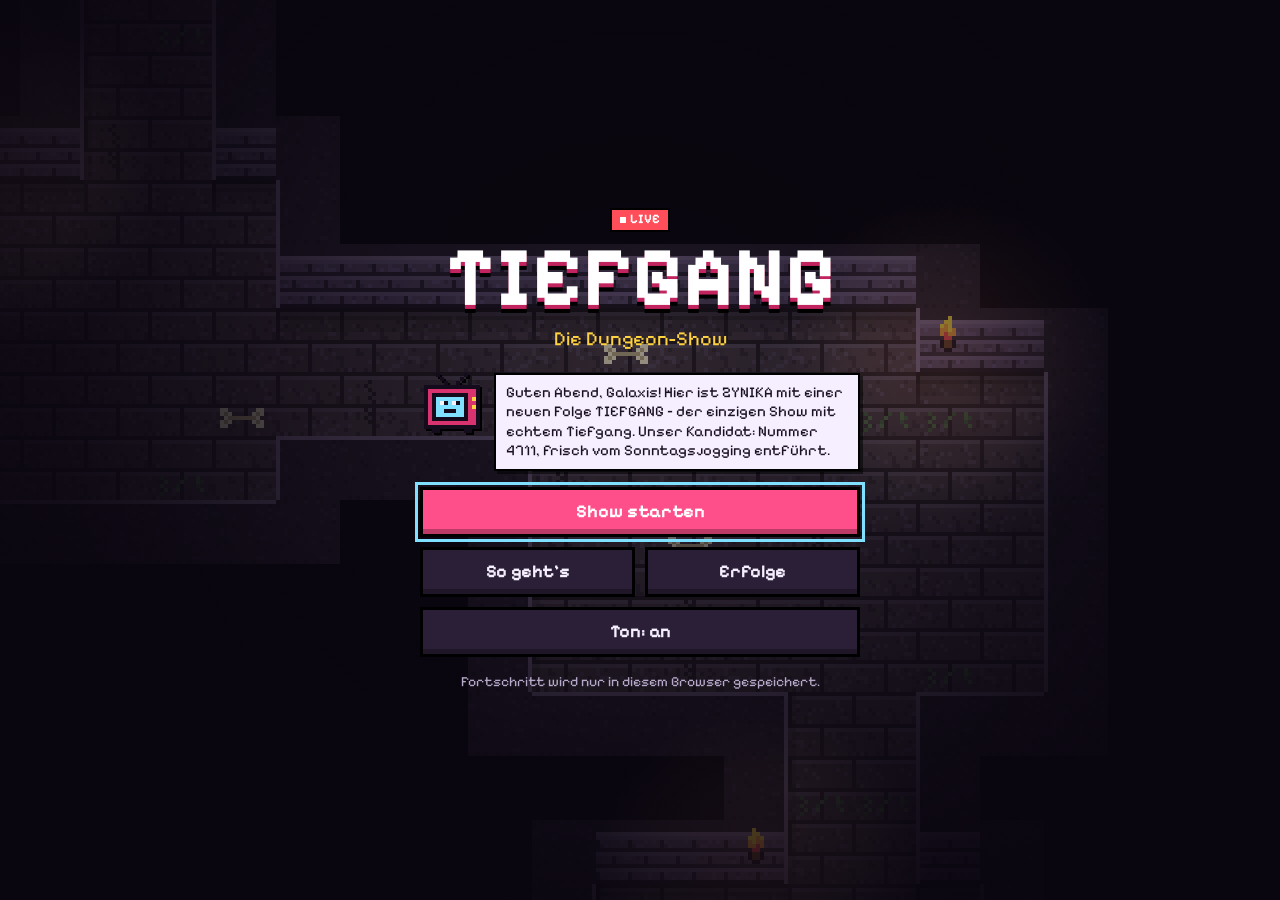
==== index.html @ b84b29ba "TIEFGANG – erste spielbare Version Co-Authored-By: Claude Opus 5.5 <noreply@anthropic.com> Claude-Se" ====
<!DOCTYPE html>
<html lang="de">
<head>
<meta charset="utf-8">
<meta name="viewport" content="width=device-width, initial-scale=1, maximum-scale=1, user-scalable=no, viewport-fit=cover">
<meta name="theme-color" content="#120d18">
<meta name="apple-mobile-web-app-capable" content="yes">
<title>TIEFGANG – Die Dungeon-Show</title>
<link rel="preconnect" href="https://fonts.googleapis.com">
<link rel="preconnect" href="https://fonts.gstatic.com" crossorigin>
<link href="https://fonts.googleapis.com/css2?family=Pixelify+Sans:wght@400;500;700&display=swap" rel="stylesheet">
<style>
/* VOICE: schrill-sarkastische Gameshow im Kellerverlies
   IDEA: eine Live-Übertragung aus dem Dungeon – Senderlogo, LIVE-Punkt, Zuschauerzähler, Werbepause
   PICTURE: das Spielfeld selbst, Pixel-Art im Fackellicht, bildschirmfüllend
   COLOUR+TYPE: Kellerviolett als Grund, Show-Pink als Akzent, Gold nur für Beute; Pixelify Sans
   LAYOUT: Spielfeld vollflächig, Anzeigen oben, Daumen-Steuerung unten, Menüs als Overlays */
:root{
  --bg:#120d18;--panel:#1d1526;--panel2:#2a1f36;--line:#463757;--ink:#f6efff;--mute:#b6a8c9;
  --pink:#ff4f8b;--pink2:#c2245f;--gold:#ffd23f;--red:#ff4d5a;--green:#8be35f;--cyan:#7fe0ff;
  --st:env(safe-area-inset-top,0px);--sb:env(safe-area-inset-bottom,0px);--sl:env(safe-area-inset-left,0px);--sr:env(safe-area-inset-right,0px);
  color-scheme:dark
}
*{box-sizing:border-box;min-width:0}
html,body{margin:0;height:100%;background:var(--bg);overflow:hidden;overscroll-behavior:none}
body{font:16px/1.35 'Pixelify Sans',ui-monospace,Menlo,Consolas,monospace;color:var(--ink);-webkit-user-select:none;user-select:none;-webkit-touch-callout:none;-webkit-tap-highlight-color:transparent;-webkit-text-size-adjust:100%}
#app{position:fixed;inset:0;overflow:hidden;touch-action:none;background:#0b0810}
canvas{display:block}
#cv,img{image-rendering:-webkit-optimize-contrast;image-rendering:crisp-edges;image-rendering:pixelated}
#cv{position:absolute;left:0;top:0}
img{-webkit-user-drag:none;pointer-events:none;height:auto}
button{font:inherit;color:inherit;-webkit-appearance:none;appearance:none;border-radius:0;margin:0}
.hide{display:none!important}

/* Anzeigen oben */
#hud{position:absolute;left:0;right:0;top:0;z-index:6;pointer-events:none;padding:calc(var(--st) + 6px) calc(var(--sr) + 10px) 18px calc(var(--sl) + 10px);background:linear-gradient(#0d0912f2 62%,#0d091200)}
.hrow{display:flex;align-items:center;gap:8px}
.hrow+.hrow{margin-top:5px}
.hp,.xp{flex:1 1 0;max-width:320px;display:flex;align-items:center;gap:5px}
.ic{width:16px;flex:none}
.ic.eye{width:22px}.ic.coin{width:16px}
.bar{position:relative;flex:1;height:14px;background:#07050a;border:2px solid #000;outline:1px solid #3a2d48}
.bar>i{position:absolute;left:0;top:0;bottom:0;width:100%;background:linear-gradient(#ff8b94 0 30%,#e2434b 30% 72%,#a82a3b 72%);transition:width .15s}
.bar>span{position:absolute;inset:-1px 0 0;font-size:11px;line-height:12px;font-weight:700;text-align:center;text-shadow:1px 1px 0 #000}
.bar.thin{height:8px}
.bar.thin>i{background:linear-gradient(#b8f0ff 0 40%,#3a8fd6 40%)}
#lvTxt{flex:none;width:36px;font-size:13px;font-weight:700;color:var(--cyan)}
.timer{flex:none;display:flex;align-items:center;justify-content:center;gap:5px;min-width:94px;padding:2px 8px;font-size:26px;font-weight:700;line-height:1;background:#07050a;border:2px solid #000;outline:1px solid #3a2d48}
.timer .ic{width:12px}
.timer.warn{color:var(--red);animation:pulse .5s steps(2) infinite}
#floorTxt{flex:none;width:94px;text-align:center;font-size:13px;color:var(--mute)}
.live,.hgold{flex:1 1 0;display:flex;align-items:center;justify-content:flex-end;gap:5px;font-weight:700;font-size:15px;white-space:nowrap}
.hgold{color:var(--gold)}
.tag{display:inline-flex;align-items:center;gap:4px;background:var(--red);color:#fff;font-size:11px;font-weight:700;padding:1px 5px 0;border:2px solid #000;line-height:1.2}
.dot{width:6px;height:6px;background:#fff;display:inline-block;animation:blink 1s steps(2) infinite}
#viewTxt{transition:color .2s}
#viewTxt.up{color:var(--green)}#viewTxt.down{color:var(--red)}
#btnPause{pointer-events:auto;flex:none;width:36px;height:28px;padding:0;display:flex;align-items:center;justify-content:center;gap:4px;background:#07050a;border:2px solid #000;outline:1px solid #3a2d48;cursor:pointer}
#btnPause i{display:block;width:4px;height:12px;background:var(--ink)}
#bossbar{display:none;position:absolute;z-index:6;left:50%;transform:translateX(-50%);top:calc(var(--st) + 78px);width:min(300px,calc(100% - 120px));pointer-events:none;text-align:center}
#bossbar b{display:block;font-size:13px;color:var(--gold);text-shadow:1px 1px 0 #000}
#bossbar .bar{height:10px}
#bossbar .bar>i{background:linear-gradient(#c9ffb0 0 35%,#3fa34d 35%)}
#app.bossy #bossbar{display:block}
#mini{position:absolute;z-index:5;right:calc(var(--sr) + 10px);top:calc(var(--st) + 76px);width:80px;image-rendering:pixelated;background:#07050acc;border:2px solid #000;outline:1px solid #3a2d48;pointer-events:none}

/* ZYNIKA */
#zyn{position:absolute;z-index:7;left:calc(var(--sl) + 10px);right:calc(var(--sr) + 102px);top:calc(var(--st) + 78px);display:flex;gap:8px;align-items:flex-start;pointer-events:none;transition:opacity .2s,transform .2s}
#app.bossy #zyn{top:calc(var(--st) + 112px)}
#zyn.off{opacity:0;transform:translateY(-6px)}
#zyn img{width:48px;flex:none;filter:drop-shadow(2px 2px 0 #000)}
.zt{background:#f6efff;color:#1a1222;border:2px solid #000;padding:5px 8px 6px;box-shadow:3px 3px 0 #0008}
.zt b{display:block;font-size:11px;color:var(--pink2)}
.zt p{margin:0;font-size:14px;line-height:1.25}

#toasts{position:absolute;z-index:30;left:50%;transform:translateX(-50%);bottom:calc(var(--sb) + 204px);width:min(340px,calc(100% - 24px));display:grid;gap:6px;pointer-events:none}
.toast{display:flex;gap:10px;align-items:center;padding:7px 10px;background:#1a1222;border:2px solid #000;outline:2px solid var(--gold);box-shadow:0 4px 0 #0008;animation:tin .25s ease-out}
.toast.out{opacity:0;transform:translateY(8px);transition:opacity .25s,transform .25s}
.toast img{width:32px;flex:none}
.toast b{display:block;font-size:12px;color:var(--gold)}
.toast span{display:block;font-size:17px;font-weight:700;line-height:1.1}
.toast small{display:block;font-size:12px;color:var(--mute)}

/* Daumen-Steuerung */
#pad{position:absolute;inset:0;z-index:4}
#stick{position:absolute;z-index:5;width:110px;height:110px;margin:0;left:calc(var(--sl) + 28px);bottom:calc(var(--sb) + 34px);border-radius:50%;border:3px solid #ffffff38;background:radial-gradient(#0000 52%,#0007);pointer-events:none;opacity:.5;transition:opacity .15s}
#stick.on{margin:-55px 0 0 -55px;opacity:1;transition:none}
#knob{position:absolute;left:50%;top:50%;width:48px;height:48px;margin:-24px 0 0 -24px;border-radius:50%;background:#f6efffd0;border:3px solid #000;box-shadow:inset 0 -5px 0 #0003}
#atk{position:absolute;z-index:5;right:calc(var(--sr) + 16px);bottom:calc(var(--sb) + 28px);width:88px;height:88px;border-radius:50%;border:3px solid #000;background:radial-gradient(circle at 50% 32%,#ff86ad,#ff4f8b 55%,#c2245f);box-shadow:inset 0 -6px 0 #0004,0 4px 0 #0007;display:flex;align-items:center;justify-content:center;pointer-events:none}
#atk.on{transform:translateY(3px) scale(.96);box-shadow:inset 0 -3px 0 #0004,0 1px 0 #0007}
#atk img{width:48px;filter:drop-shadow(2px 2px 0 #0009)}
.pbtn{position:absolute;z-index:6;width:60px;height:60px;padding:0;border-radius:50%;border:3px solid #000;background:#2a1f36e8;box-shadow:inset 0 -4px 0 #0005,0 3px 0 #0007;display:flex;align-items:center;justify-content:center;touch-action:none;cursor:pointer}
.pbtn img{width:32px}
.pbtn b{position:absolute;right:-5px;top:-5px;min-width:22px;height:22px;padding:0 4px;background:var(--gold);color:#1a1222;border:2px solid #000;font-size:13px;line-height:18px;text-align:center}
.pbtn.empty{opacity:.55}
#btnPot{right:calc(var(--sr) + 118px);bottom:calc(var(--sb) + 22px)}
#btnBox{right:calc(var(--sr) + 30px);bottom:calc(var(--sb) + 132px);background:#3d2a0ee8;animation:bob 1s ease-in-out infinite}

.hint{position:absolute;z-index:6;pointer-events:none;padding:4px 8px;background:#f6efff;color:#1a1222;border:2px solid #000;box-shadow:3px 3px 0 #0008;font-size:14px;line-height:1.2;font-weight:700;animation:bob 1.2s ease-in-out infinite}
#hintL{left:calc(var(--sl) + 28px);bottom:calc(var(--sb) + 156px)}
#hintR{right:calc(var(--sr) + 16px);bottom:calc(var(--sb) + 128px);text-align:right}
#fade{position:absolute;inset:0;z-index:15;background:#000;opacity:0;pointer-events:none;transition:opacity .5s}
#fade.on{opacity:1}

/* Bildschirme & Menüs */
#scr{position:absolute;inset:0;z-index:20;display:flex;flex-direction:column;overflow-y:auto;-webkit-overflow-scrolling:touch;touch-action:pan-y;padding:calc(var(--st) + 14px) calc(var(--sr) + 14px) calc(var(--sb) + 14px) calc(var(--sl) + 14px)}
#scr:empty{display:none}
#scr.dim{background:#0a0610d6}
#scr.vig{background:radial-gradient(ellipse at 50% 38%,#0a061022,#0a0610e6 78%)}
.panel{margin:auto;width:min(440px,100%);background:var(--panel);border:3px solid #000;outline:3px solid var(--line);box-shadow:0 12px 0 #0007;padding:18px 16px 16px;animation:pin .2s ease-out}
.panel.center{text-align:center}
.panel h2{margin:0;font-size:30px;line-height:1.05;font-weight:700;text-wrap:balance}
.panel h2.pink{color:var(--pink)}
.sub{margin:6px 0 0;color:var(--mute);font-size:15px}
.btns{display:flex;flex-wrap:wrap;gap:10px;margin-top:16px}
.btns.col{flex-direction:column}
.b{flex:1 1 150px;white-space:normal;text-wrap:balance;min-height:50px;padding:8px 14px;border:3px solid #000;background:var(--pink);color:#fff;font-weight:700;font-size:18px;line-height:1.15;box-shadow:inset 0 -5px 0 #0004;cursor:pointer;touch-action:manipulation}
.btns.col .b{flex:none;width:100%}
.b:active{transform:translateY(2px);box-shadow:inset 0 -2px 0 #0004}
.b.alt{background:var(--panel2);color:var(--ink)}
.b.gold{background:var(--gold);color:#1a1222}
.b:disabled{opacity:.45}
.b:focus-visible,.card:focus-visible{outline:3px solid var(--cyan);outline-offset:2px}

.title{margin:auto;width:min(440px,100%);display:flex;flex-direction:column;align-items:center;gap:16px;text-align:center;padding:6px 0}
.logo{display:flex;flex-direction:column;align-items:center}
.logo h1{margin:8px 0 0;font-size:clamp(52px,16vw,84px);line-height:.9;font-weight:700;color:#fff;text-shadow:0 4px 0 var(--pink2),0 8px 0 #000}
.logo p{margin:10px 0 0;font-size:20px;color:var(--gold)}
.logo .tag{font-size:13px;padding:2px 8px}
.zq{display:flex;gap:10px;align-items:flex-start;text-align:left;width:100%;margin-top:4px}
.zq img{width:64px;flex:none;filter:drop-shadow(2px 2px 0 #000)}
.zq p{margin:0;background:#f6efff;color:#1a1222;border:2px solid #000;padding:8px 10px;font-size:15px;line-height:1.3;box-shadow:3px 3px 0 #0008}
.panel .zq{margin-top:14px}
.zq.small img{width:48px}
.menu{width:100%;display:grid;gap:10px}
.two{display:grid;grid-template-columns:minmax(0,1fr) minmax(0,1fr);gap:10px}
.rec{margin:0;color:var(--mute);font-size:14px}
.how{margin:12px 0 0;padding:0;list-style:none;display:grid;gap:9px;font-size:15px;line-height:1.3}
.how li{position:relative;padding-left:14px}
.how li::before{content:'';position:absolute;left:0;top:7px;width:6px;height:6px;background:var(--pink)}
.how b{color:var(--gold)}
.achl{display:grid;gap:6px;margin-top:12px}
.ach{display:flex;gap:10px;align-items:center;padding:6px 8px;background:var(--panel2);border:2px solid #000;opacity:.45}
.ach.on{opacity:1}
.ach img{width:32px;flex:none}
.ach b{display:block;font-size:15px}
.ach small{display:block;color:var(--mute);font-size:13px;line-height:1.2}
.ach i{margin-left:auto;font-style:normal;font-weight:700;color:var(--green)}
.cards{display:grid;gap:10px;margin-top:14px}
.card{display:flex;align-items:center;gap:12px;width:100%;min-height:64px;padding:10px 12px;text-align:left;background:var(--panel2);border:3px solid #000;box-shadow:inset 0 -4px 0 #0004;cursor:pointer;touch-action:manipulation}
.card:active{transform:translateY(2px)}
.card img{width:40px;flex:none}
.card b{display:block;font-size:17px;line-height:1.15}
.card small{display:block;color:var(--mute);font-size:14px;line-height:1.25}
.card:disabled{opacity:.45}
.card.sold{opacity:.35}
.price{margin-left:auto;flex:none;display:flex;align-items:center;gap:4px;color:var(--gold);font-weight:700;font-size:17px}
.price img{width:16px}
.stats{display:grid;grid-template-columns:minmax(0,1fr) auto;gap:4px 12px;margin:14px 0 0;font-size:16px}
.stats dt{color:var(--mute)}
.stats dd{margin:0;text-align:right;font-weight:700;white-space:nowrap}
.ad{margin-top:16px;padding:10px 12px;background:#2b1020;border:2px solid #000;outline:2px dashed var(--pink);font-size:15px}
.ad span{display:inline-block;margin-right:8px;padding:0 6px;background:var(--pink);color:#fff;font-weight:700}
.ad small{display:block;margin-top:3px;color:var(--mute);font-size:13px}
.newach{margin-top:14px;padding:10px 12px;background:#2a2410;border:2px solid #000;outline:2px solid var(--gold)}
.newach>b{display:block;margin-bottom:6px;font-size:14px;color:var(--gold)}
.newach div{display:flex;align-items:center;gap:8px;font-size:15px}
.newach div+div{margin-top:4px}
.newach img{width:24px;flex:none}
.newach small{margin-left:auto;color:var(--mute);font-size:13px;white-space:nowrap}
.wallet{margin:12px 0 0;font-size:15px;color:var(--mute)}
.wallet b{color:var(--gold)}
.boxbig{display:flex;justify-content:center;margin:18px 0 8px}
.boxbig img{width:128px;animation:shake .6s ease-in-out infinite}
.boxbig.open img{width:96px;animation:pop .35s ease-out}
.rew{display:grid;gap:8px;margin-top:10px;text-align:left}
.rew>div{display:flex;gap:10px;align-items:center;padding:8px 10px;background:var(--panel2);border:2px solid #000;animation:pin .3s ease-out both}
.rew img{width:40px;flex:none}
.rew b{display:block;font-size:17px}
.rew small{display:block;color:var(--mute);font-size:14px;line-height:1.25}

@keyframes blink{50%{opacity:0}}
@keyframes pulse{50%{opacity:.45}}
@keyframes tin{from{transform:translateY(12px);opacity:0}}
@keyframes pin{from{transform:translateY(8px) scale(.98);opacity:0}}
@keyframes shake{0%,100%{transform:rotate(0)}25%{transform:rotate(-6deg)}75%{transform:rotate(6deg)}}
@keyframes pop{0%{transform:scale(.6)}60%{transform:scale(1.15)}100%{transform:scale(1)}}
@keyframes bob{50%{transform:translateY(-4px)}}
@media (prefers-reduced-motion:reduce){*,*::before{animation:none!important;transition:none!important}}
@media (min-width:700px){.zt p{font-size:15px}#zyn{right:auto;max-width:460px}}

</style>
</head>
<body>
<div id="app">
  <canvas id="cv"></canvas>
  <div id="pad" class="hide"></div>
  <div id="hud" class="hide">
    <div class="hrow">
      <div class="hp"><img id="icHeart" class="ic" alt=""><div class="bar"><i id="hpFill"></i><span id="hpTxt">30/30</span></div></div>
      <div id="timer" class="timer"><img id="icGlass" class="ic" alt=""><span id="timeTxt">2:20</span></div>
      <div class="live"><span class="tag"><i class="dot"></i>LIVE</span><img id="icEye" class="ic eye" alt=""><span id="viewTxt">120</span></div>
    </div>
    <div class="hrow">
      <div class="xp"><span id="lvTxt">LV 1</span><div class="bar thin"><i id="xpFill"></i></div></div>
      <div id="floorTxt">Etage 1</div>
      <div class="hgold"><img id="icCoin" class="ic coin" alt=""><span id="goldTxt">0</span></div>
      <button id="btnPause" aria-label="Pause"><i></i><i></i></button>
    </div>
  </div>
  <div id="bossbar"><b id="bossName"></b><div class="bar"><i id="bossFill"></i></div></div>
  <canvas id="mini" class="hide"></canvas>
  <div id="zyn" class="off"><img id="zynFace" alt=""><div class="zt"><b>ZYNIKA</b><p id="zynTxt"></p></div></div>
  <div id="stick" class="hide"><div id="knob"></div></div>
  <div id="atk" class="hide"><img id="atkIcon" alt=""></div>
  <button id="btnPot" class="pbtn hide" aria-label="Heiltrank trinken"><img id="potIcon" alt=""><b id="potCnt">2</b></button>
  <button id="btnBox" class="pbtn hide" aria-label="Beutekiste öffnen"><img id="boxIcon" alt=""><b id="boxCnt">0</b></button>
  <div id="hintL" class="hint hide">Daumen hierhin:<br>laufen</div>
  <div id="hintR" class="hint hide">Hier tippen:<br>angreifen</div>
  <div id="toasts"></div>
  <div id="fade"></div>
  <div id="scr"></div>
</div>
<script>
(() => {
'use strict';
// ---------- Grundlagen ----------
const TS = 16;
const TAU = Math.PI * 2;
const clamp = (v, a, b) => (v < a ? a : v > b ? b : v);
const rand = (a, b) => a + Math.random() * (b - a);
const randi = (a, b) => Math.floor(a + Math.random() * (b - a + 1));
const pick = (arr) => arr[(Math.random() * arr.length) | 0];
const chance = (p) => Math.random() < p;
const fmt = (n) => Math.round(n).toLocaleString('de-DE');
const fmtTime = (s) => {
  s = Math.max(0, Math.ceil(s));
  const m = (s / 60) | 0, r = s % 60;
  return m + ':' + (r < 10 ? '0' : '') + r;
};
const angDiff = (a, b) => {
  let d = a - b;
  while (d > Math.PI) d -= TAU;
  while (d < -Math.PI) d += TAU;
  return d;
};
const esc = (s) => String(s).replace(/[&<>"]/g, (c) => ({ '&': '&amp;', '<': '&lt;', '>': '&gt;', '"': '&quot;' })[c]);
const fill = (tpl, o) => tpl.replace(/\{(\w+)\}/g, (_, k) => (o[k] != null ? o[k] : ''));
function shuffle(a) {
  for (let i = a.length - 1; i > 0; i--) {
    const j = (Math.random() * (i + 1)) | 0;
    const t = a[i]; a[i] = a[j]; a[j] = t;
  }
  return a;
}
function wpick(items, wf) {
  let tot = 0;
  for (const it of items) tot += wf(it);
  let r = Math.random() * tot;
  for (const it of items) { r -= wf(it); if (r <= 0) return it; }
  return items[items.length - 1];
}
function mulberry32(a) {
  return function () {
    a |= 0; a = (a + 0x6d2b79f5) | 0;
    let t = Math.imul(a ^ (a >>> 15), 1 | a);
    t = (t + Math.imul(t ^ (t >>> 7), 61 | t)) ^ t;
    return ((t ^ (t >>> 14)) >>> 0) / 4294967296;
  };
}
const store = {
  get(k, d) { try { const v = localStorage.getItem(k); return v == null ? d : JSON.parse(v); } catch (e) { return d; } },
  set(k, v) { try { localStorage.setItem(k, JSON.stringify(v)); } catch (e) { /* kein Speicher */ } },
  del(k) { try { localStorage.removeItem(k); } catch (e) { /* egal */ } },
};
const $ = (s) => document.querySelector(s);
const REDUCED = !!(window.matchMedia && window.matchMedia('(prefers-reduced-motion: reduce)').matches);
function mkCanvas(w, h) { const c = document.createElement('canvas'); c.width = w; c.height = h; return c; }
let ANIM = 0; // laufende Animationszeit in Sekunden (läuft immer)

// ---------- Sound (synthetisch, WebAudio) ----------
const Sfx = (() => {
  let ac = null, out = null, nbuf = null;
  let muted = !!store.get('tg.mute', false);
  const last = {};
  function init() {
    try {
      if (!ac) {
        const AC = window.AudioContext || window.webkitAudioContext;
        if (!AC) return;
        ac = new AC();
        out = ac.createGain();
        out.gain.value = muted ? 0 : 0.5;
        out.connect(ac.destination);
        const len = (ac.sampleRate * 1.6) | 0;
        nbuf = ac.createBuffer(1, len, ac.sampleRate);
        const d = nbuf.getChannelData(0);
        for (let i = 0; i < len; i++) d[i] = Math.random() * 2 - 1;
      }
      if (ac.state === 'suspended') ac.resume().catch(() => {});
    } catch (e) { ac = null; }
  }
  function env(g, t0, vol, dur) {
    g.gain.setValueAtTime(0.0001, t0);
    g.gain.exponentialRampToValueAtTime(vol, t0 + 0.008);
    g.gain.exponentialRampToValueAtTime(0.0001, t0 + dur);
  }
  function tone(f, dur, type, vol, f2, delay) {
    const t0 = ac.currentTime + (delay || 0);
    const o = ac.createOscillator(), g = ac.createGain();
    o.type = type || 'square';
    o.frequency.setValueAtTime(f, t0);
    if (f2) o.frequency.exponentialRampToValueAtTime(f2, t0 + dur);
    env(g, t0, vol, dur);
    o.connect(g); g.connect(out);
    o.start(t0); o.stop(t0 + dur + 0.03);
  }
  function noise(dur, vol, freq, delay, f2) {
    const t0 = ac.currentTime + (delay || 0);
    const s = ac.createBufferSource(); s.buffer = nbuf;
    const fl = ac.createBiquadFilter(); fl.type = 'lowpass';
    fl.frequency.setValueAtTime(freq, t0);
    if (f2) fl.frequency.exponentialRampToValueAtTime(f2, t0 + dur);
    const g = ac.createGain(); env(g, t0, vol, dur);
    s.connect(fl); fl.connect(g); g.connect(out);
    s.start(t0, Math.random() * 0.3); s.stop(t0 + dur + 0.03);
  }
  const S = {
    swing() { noise(0.09, 0.12, 2600, 0, 700); },
    hit() { tone(190, 0.07, 'square', 0.16, 90); noise(0.05, 0.16, 3200); },
    crit() { tone(560, 0.07, 'square', 0.15, 240); noise(0.12, 0.22, 4200); },
    kill() { tone(320, 0.1, 'square', 0.16, 70); noise(0.16, 0.18, 1600, 0.02, 300); },
    hurt() { tone(170, 0.2, 'sawtooth', 0.22, 60); },
    coin() { tone(988, 0.05, 'square', 0.09); tone(1319, 0.09, 'square', 0.09, null, 0.05); },
    potion() { tone(420, 0.1, 'sine', 0.25, 840); tone(630, 0.12, 'sine', 0.2, 1260, 0.09); },
    levelup() { [523, 659, 784, 1047].forEach((f, i) => tone(f, 0.12, 'square', 0.12, null, i * 0.08)); },
    box() { [660, 880, 1320, 1760].forEach((f, i) => tone(f, 0.1, 'triangle', 0.2, null, i * 0.06)); },
    ach() { [784, 988, 1175, 1568].forEach((f, i) => tone(f, 0.14, 'square', 0.1, null, i * 0.07)); },
    alarm() { tone(880, 0.12, 'square', 0.12); tone(660, 0.12, 'square', 0.12, null, 0.14); },
    stairs() { [523, 392, 330, 262].forEach((f, i) => tone(f, 0.14, 'triangle', 0.22, null, i * 0.1)); },
    sponsor() { tone(700, 0.35, 'sine', 0.18, 1400); tone(1400, 0.3, 'sine', 0.12, 700, 0.3); },
    boss() { tone(90, 0.7, 'sawtooth', 0.28, 40); noise(0.5, 0.2, 500, 0, 120); },
    slam() { noise(0.35, 0.35, 450, 0, 80); tone(70, 0.35, 'sine', 0.4, 30); },
    spit() { noise(0.07, 0.12, 5200, 0, 1500); },
    click() { tone(660, 0.035, 'square', 0.08); },
    die() { [392, 330, 262, 196].forEach((f, i) => tone(f, 0.2, 'sawtooth', 0.15, null, i * 0.15)); },
    collapse() { noise(1.3, 0.45, 700, 0, 90); tone(55, 1.2, 'sawtooth', 0.3, 30); },
  };
  return {
    init,
    play(n) {
      if (!ac || muted || !S[n]) return;
      const now = performance.now();
      if (last[n] && now - last[n] < 45) return;
      last[n] = now;
      try { S[n](); } catch (e) { /* Ton egal */ }
    },
    get muted() { return muted; },
    toggle() {
      muted = !muted;
      store.set('tg.mute', muted);
      if (out) out.gain.value = muted ? 0 : 0.5;
      return muted;
    },
  };
})();

// ---------- Pixel-Art (alles im Code gezeichnet) ----------
const PAL = {
  k: '#140c1c', K: '#2b1d36', w: '#f4f4f4', W: '#c2c3d6', g: '#8b8ba3', G: '#56566e',
  s: '#f2c49b', S: '#c98c66', h: '#5b3a29', r: '#e2434b', R: '#962637',
  t: '#2ec4b6', T: '#1b7f80', b: '#3d3d58', y: '#ffd23f', Y: '#c9901a',
  o: '#ff9a3c', O: '#b8611e', n: '#9a6a44', N: '#5e3d27',
  l: '#8be35f', L: '#3fa34d', m: '#24603a', p: '#b36bd6', P: '#6a3a8c',
  c: '#7fe0ff', C: '#3a8fd6', i: '#ff7ab8', I: '#c23d7e', e: '#ece3c8', E: '#b3a682',
  q: '#7a6a8e', Q: '#54466a', z: '#33293f', Z: '#1e1828',
};

const SPR_DEF = {
  // Kandidat 4711 – Trainingsanzug, Stirnband, Turnschuhe
  hero_a: { r: [
    '................',
    '.....kkkkkk.....',
    '....khhhhhhk....',
    '...khhhhhhhhk...',
    '...krrrrrrrrk...',
    '...khhsssssssk..',
    '...khssssskssk..',
    '...kSsssssSsk...',
    '....kSssssk.....',
    '....kttwwttk....',
    '...kttttwttttk..',
    '...ksTttwtttTsk.',
    '....kTttwttTk...',
    '....kTTTkTTTk...',
    '....kwwbkwwbk...',
    '....kkkk.kkkk...',
  ] },
  hero_b: { from: 'hero_a', patch: {
    13: '...kTTTk.kTTk...',
    14: '...kwwbk.kwbk...',
    15: '...kkkk..kkk....',
  } },
  // Kellerratte
  rat_a: { o: { g: '#9c8a7a', G: '#6b5b4e' }, r: [
    '................',
    '................',
    '................',
    '................',
    '................',
    '................',
    '................',
    '...........kk...',
    '.....kkkkkkkiik.',
    '....kgggggggggk.',
    'kk.kggggggggkgk.',
    '.kkgggggggggggik',
    '...kGgggggggGGk.',
    '....kkGkkkkGkk..',
    '....kk....kk....',
    '................',
  ] },
  rat_b: { from: 'rat_a', o: { g: '#9c8a7a', G: '#6b5b4e' }, patch: {
    9: 'k...kgggggggggk.',
    10: '.k.kggggggggkgk.',
    11: '..kgggggggggggik',
    13: '....kGkkkkkGkk..',
    14: '.....kk...kk....',
  } },
  // Glibber
  slime_a: { r: [
    '................',
    '................',
    '................',
    '................',
    '................',
    '......kkkk......',
    '....kkllllkk....',
    '...kllwwlllLk...',
    '..kllwlllllllk..',
    '..kllllllllllk..',
    '.klllkllllkllLk.',
    '.kllllllllllLLk.',
    '.kLlllllllllLLk.',
    '.kLLLLLLLLLLLLk.',
    '..kkkkkkkkkkkk..',
    '................',
  ] },
  slime_b: { r: [
    '................',
    '................',
    '................',
    '................',
    '................',
    '................',
    '.....kkkkkk.....',
    '...kkllwwlllkk..',
    '..kllwllllllLLk.',
    '.kllllllllllllk.',
    '.kllkllllllkllk.',
    'kllllllllllllLLk',
    'kLlllllllllllLLk',
    'kLLLLLLLLLLLLLLk',
    '.kkkkkkkkkkkkkk.',
    '................',
  ] },
  // Flatterling
  bat_a: { r: [
    '................',
    '................',
    '.k............k.',
    '.kk..........kk.',
    '.kPk..k..k..kPk.',
    '.kPPk.kkkk.kPPk.',
    '.kPPPkppppkPPPk.',
    '..kPPprpprpPPk..',
    '...kkppppppkk...',
    '.....kpkkpk.....',
    '......k..k......',
    '................',
    '................',
    '................',
    '................',
    '................',
  ] },
  bat_b: { r: [
    '................',
    '................',
    '................',
    '................',
    '......k..k......',
    '......kkkk......',
    '..kkkkppppkkkk..',
    '.kPPPprpprpPPPk.',
    'kPPPkppppppkPPPk',
    'kPPk.kpkkpk.kPPk',
    'kPk...k..k...kPk',
    'kk............kk',
    '................',
    '................',
    '................',
    '................',
  ] },
  // Sporling
  mush_a: { r: [
    '................',
    '................',
    '................',
    '.....kkkkkk.....',
    '...kkrrwrrrrkk..',
    '..krrwwrrrrwrrk.',
    '..krrrrrrrwwrrk.',
    '.kRrrrrrrrrrrRRk',
    '.kkRRRRRRRRRRRkk',
    '...kkeeeeeeekk..',
    '....keekeekek...',
    '....keeeeeeek...',
    '....kEeeeeeEk...',
    '....kEEEEEEEk...',
    '.....kkkkkkk....',
    '................',
  ] },
  mush_b: { r: [
    '................',
    '................',
    '.....kkkkkk.....',
    '...kkrrwrrrrkk..',
    '..krrwwrrrrwrrk.',
    '.krrrrrrrrwwrrRk',
    '.kRrrrrrrrrrrRRk',
    '.kkRRRRRRRRRRRkk',
    '...kkeeeeeeekk..',
    '....keekeekek...',
    '....keeeeeeek...',
    '....keekkkeek...',
    '....kEeeeeeEk...',
    '....kEEEEEEEk...',
    '.....kkkkkkk....',
    '................',
  ] },
  // Knochenbeamter
  skel_a: { o: { Q: '#4a4f6e' }, r: [
    '................',
    '.....kkkkkk.....',
    '....keeeeeek....',
    '...keeeeeeeek...',
    '...kekkeekkek...',
    '...keeekkeeek...',
    '....keEeEeEk....',
    '.....kkkkkk.....',
    '....kQwrrwQk....',
    '...kQQwrrwQQk...',
    '..keQQQrRQQQek..',
    '..keQQQRrQQQek..',
    '...kQQQQQQQQk...',
    '....kQQkkQQk....',
    '....keekkeek....',
    '................',
  ] },
  skel_b: { from: 'skel_a', o: { Q: '#4a4f6e' }, patch: {
    13: '....kQQk.kQQk...',
    14: '...keek..keek...',
  } },
  chest: { r: [
    '................',
    '................',
    '...kkkkkkkkkk...',
    '..knnnnnnnnnnk..',
    '..knNNNNNNNNnk..',
    '..kyyyyyyyyyyk..',
    '..knnnnnnnnnnk..',
    '..kkkkkyykkkkk..',
    '..kNNNNyyNNNNk..',
    '..knnnnYYnnnnk..',
    '..knnnnnnnnnnk..',
    '..kyyyyyyyyyyk..',
    '..knnnnnnnnnnk..',
    '..kkkkkkkkkkkk..',
    '................',
    '................',
  ] },
  chest_open: { r: [
    '................',
    '..kkkkkkkkkkkk..',
    '..knnnnnnnnnnk..',
    '..kNNNNNNNNNNk..',
    '..kkkkkkkkkkkk..',
    '..kKKKKKKKKKKk..',
    '..kKKyKKKwKKKk..',
    '..kkkkkkkkkkkk..',
    '..kNNNNNNNNNNk..',
    '..knnnnnnnnnnk..',
    '..knnnnnnnnnnk..',
    '..kyyyyyyyyyyk..',
    '..knnnnnnnnnnk..',
    '..kkkkkkkkkkkk..',
    '................',
    '................',
  ] },
  // Beißkiste
  mimic: { r: [
    '................',
    '..kkkkkkkkkkkk..',
    '..knnnnnnnnnnk..',
    '..kNNyNNNNyNNk..',
    '..kwkwkwkwkwkk..',
    '..kRRRRRRRRRRk..',
    '..kRRiiiiiiRRk..',
    '..kRiiiiiiiiRk..',
    '..kkwkwkwkwkwk..',
    '..kyyyyyyyyyyk..',
    '..knnnnYYnnnnk..',
    '..knnnnnnnnnnk..',
    '..kNNNNNNNNNNk..',
    '..kkkkkkkkkkkk..',
    '................',
    '................',
  ] },
  stairs: { r: [
    'kkkkkkkkkkkkkkkk',
    'kQQQQQQQQQQQQQQk',
    'kQWWWWWWWWWWWWQk',
    'kQGGGGGGGGGGGGQk',
    'kQggggggggggggQk',
    'kQzzzzzzzzzzzzQk',
    'kQGGGGGGGGGGGGQk',
    'kQKKKKKKKKKKKKQk',
    'kQzzzzzzzzzzzzQk',
    'kQkkkkkkkkkkkkQk',
    'kQKKKKKKKKKKKKQk',
    'kQkkkkkkkkkkkkQk',
    'kQkkkkkkkkkkkkQk',
    'kQkkkkkkkkkkkkQk',
    'kQQQQQQQQQQQQQQk',
    'kkkkkkkkkkkkkkkk',
  ] },
  torch_a: { r: [
    '................',
    '................',
    '........y.......',
    '.......yy.......',
    '......yoy.......',
    '......ooyo......',
    '......oroo......',
    '.......rr.......',
    '......kNNk......',
    '......kNNk......',
    '.......kk.......',
    '................',
    '................',
    '................',
    '................',
    '................',
  ] },
  torch_b: { from: 'torch_a', patch: {
    2: '.......y........',
    3: '.......yy.......',
    4: '......yyoy......',
    5: '......oyoo......',
    6: '......ooro......',
  } },
  bones: { r: [
    '................',
    '................',
    '................',
    '................',
    '................',
    '................',
    '................',
    '................',
    '................',
    '..ee.......ee...',
    '..eEe.....eEe...',
    '...eEEEEEEEe....',
    '..eEe.....eEe...',
    '..ee.......ee...',
    '................',
    '................',
  ] },
  crate: { r: [
    '................',
    '.kkkkkkkkkkkkkk.',
    '.knnnnnnnnnnnnk.',
    '.knNNNNNNNNNNnk.',
    '.knNnnnyynnnNnk.',
    '.knNnnyyyynnNnk.',
    '.knNyyyyyyyyNnk.',
    '.knNnyyyyyynNnk.',
    '.knNnnyyyynnNnk.',
    '.knNnyynnyynNnk.',
    '.knNnynnnnynNnk.',
    '.knNNNNNNNNNNnk.',
    '.knnnnnnnnnnnnk.',
    '.kkkkkkkkkkkkkk.',
    '................',
    '................',
  ] },
  potion: { r: [
    '................',
    '.......kk.......',
    '......knnk......',
    '......kkkk......',
    '.......kWk......',
    '.......kWk......',
    '......kWWWk.....',
    '.....kWrrrWk....',
    '....kWrrrrrrk...',
    '....krrwrrrrk...',
    '....krwrrrrRk...',
    '....krrrrrrRk...',
    '....kRrrrrRRk...',
    '.....kRRRRRk....',
    '......kkkkk.....',
    '................',
  ] },
  coin: { r: [
    '..kkkk..',
    '.kyyyyk.',
    'kyywyyYk',
    'kywyyyYk',
    'kyyyyyYk',
    'kyyyyYYk',
    '.kYYYYk.',
    '..kkkk..',
  ] },
  heart: { r: [
    '........',
    '.kk.kk..',
    'krrkrrk.',
    'krwrrrk.',
    'krrrrRk.',
    '.krrRk..',
    '..kRk...',
    '...k....',
  ] },
  box: { r: [
    '................',
    '.....kk..kk.....',
    '....kCCkkCCk....',
    '....kCkCCkCk....',
    '.....kkCCkk.....',
    '..kkkkkCCkkkkk..',
    '..kAAAACCAAAAk..',
    '..kBBBBCCBBBBk..',
    '..kkkkkCCkkkkk..',
    '...kAAACCAAAk...',
    '...kAAACCAAAk...',
    '...kAAACCAAAk...',
    '...kBBBCCBBBk...',
    '...kBBBCCBBBk...',
    '...kkkkkkkkkk...',
    '................',
  ] },
  box_b: { from: 'box', o: { A: '#e08a4a', B: '#a85a2a', C: '#ffd23f' } },
  box_s: { from: 'box', o: { A: '#dfe3f0', B: '#9aa0b8', C: '#7fe0ff' } },
  box_g: { from: 'box', o: { A: '#ffd23f', B: '#c9901a', C: '#ff4f8b' } },
  box_l: { from: 'box', o: { A: '#c58cff', B: '#7a4fc0', C: '#ffd23f' } },
  crown: { r: [
    'y...y...y',
    'yy.yyy.yy',
    'yyyyyyyyy',
    'yryycyyry',
    'yyyyyyyyy',
    'YYYYYYYYY',
  ] },
  // ZYNIKA, die Moderations-KI
  zyn_a: { o: { P: '#d8336f' }, r: [
    '....k......k....',
    '.....k....k.....',
    '......k..k......',
    '.kkkkkkkkkkkkkk.',
    '.kPPPPPPPPPPPPk.',
    '.kPkkkkkkkkkPPk.',
    '.kPkccccccckPyk.',
    '.kPkcwkcwkckPPk.',
    '.kPkccccccckPyk.',
    '.kPkcckkkcckPPk.',
    '.kPkccccccckPPk.',
    '.kPkkkkkkkkkPPk.',
    '.kPPPPPPPPPPPPk.',
    '.kkkkkkkkkkkkkk.',
    '...kk......kk...',
    '................',
  ] },
  zyn_b: { from: 'zyn_a', o: { P: '#d8336f' }, patch: {
    9: '.kPkckkkkkckPPk.',
    10: '.kPkcckrkcckPPk.',
  } },
  // Icons
  i_glass: { r: [
    '.kkkkkkkkkk.',
    '.knnnnnnnnk.',
    '..kyyyyyyk..',
    '...kyyyyk...',
    '....kyyk....',
    '.....kk.....',
    '.....kk.....',
    '....k..k....',
    '...k.yy.k...',
    '..kyyyyyyk..',
    '.knnnnnnnnk.',
    '.kkkkkkkkkk.',
  ] },
  i_eye: { r: [
    '...kkkkk...',
    '.kkwwwwwkk.',
    'kwwwkkkwwwk',
    'kwwkCwCkwwk',
    'kwwwkkkwwwk',
    '.kkwwwwwkk.',
    '...kkkkk...',
  ] },
  i_skull: { r: [
    '..kkkk..',
    '.kwwwwk.',
    'kwwwwwwk',
    'kwkwwkwk',
    'kwwwwwwk',
    '.kwkkwk.',
    '.kwwwwk.',
    '..kkkk..',
  ] },
  i_star: { r: [
    '....k....',
    '...kyk...',
    'kkkyyykkk',
    'kyyyyyyyk',
    '.kyyyyyk.',
    '..kyyyk..',
    '.kyykyyk.',
    '.kyk.kyk.',
    '.kk...kk.',
  ] },
  i_boot: { r: [
    '..kkkk.....',
    '..ktTk.....',
    '..ktTkk....',
    '..kttwwk...',
    '.ktttwwwkk.',
    'kttttttttwk',
    'kwwwwwwwwwk',
    '.kkkkkkkkk.',
  ] },
  i_shield: { r: [
    'kkkkkkkkkk',
    'kWWWWWWWgk',
    'kWccccccgk',
    'kWccccccgk',
    'kWccccccgk',
    '.kWccccgk.',
    '.kWccccgk.',
    '..kWccgk..',
    '...kWgk...',
    '....kk....',
  ] },
  i_bolt: { r: [
    '....kkk.',
    '...kyyk.',
    '..kyyk..',
    '.kyyk...',
    'kyyyykkk',
    'kkkyyyyk',
    '...kyyk.',
    '..kyyk..',
    '..kyk...',
    '.kyk....',
    '.kk.....',
  ] },
  i_magnet: { r: [
    'kkkk..kkkk',
    'kwwk..kwwk',
    'kwwk..kwwk',
    'krrk..krrk',
    'krrk..krrk',
    'krrk..krrk',
    'krrrkkrrrk',
    '.krrrrrrk.',
    '..kkkkkk..',
  ] },
  i_range: { r: [
    '...k....k...',
    '..kk....kk..',
    '.kwkkkkkkwk.',
    'kwwwwwwwwwwk',
    '.kwkkkkkkwk.',
    '..kk....kk..',
    '...k....k...',
  ] },
  i_sword: { r: [
    '..........kk',
    '.........kwk',
    '........kwWk',
    '.......kwWk.',
    '......kwWk..',
    '..kk.kwWk...',
    '..kYkwWk....',
    '...kYWk.....',
    '...knYk.....',
    '..knkkYk....',
    '.knk..kk....',
    '.kk.........',
  ] },
  i_sock: { r: [
    '..kkkkk...',
    '..kwwwk...',
    '..krrrk...',
    '..kwwwk...',
    '..kwwwk...',
    '..kwwwk...',
    '..kwwwwk..',
    '..kwwwwwk.',
    '.kwwwwwwwk',
    '.kwwwwwwwk',
    '..kkkkkkk.',
    '..........',
  ] },
  // Waffen (senkrecht)
  w0: { r: [
    '................',
    '...kkkkkkkkkk...',
    '...kGggggggGk...',
    '...kkkkkkkkkk...',
    '......kWWk......',
    '......kWWk......',
    '.....kkkkkk.....',
    '.....kCccCk.....',
    '.....kCwcCk.....',
    '.....kCwcCk.....',
    '.....kCccCk.....',
    '.....kCccCk.....',
    '.....kCccCk.....',
    '.....kkkkkk.....',
    '....kGGGGGGk....',
    '....kkkkkkkk....',
  ] },
  w1: { o: { o: '#e8bf8a', O: '#b47c4a' }, r: [
    '................',
    '.......kk.......',
    '......kNNk......',
    '......kNNk......',
    '.....kkkkkk.....',
    '.....kwooOk.....',
    '.....kwooOk.....',
    '.....koooOk.....',
    '.....koooOk.....',
    '.....koooOk.....',
    '.....kooOOk.....',
    '.....kkkkkk.....',
    '......kNNk......',
    '......kNNk......',
    '.......kk.......',
    '................',
  ] },
  w2: { r: [
    '....kkkkkkkk....',
    '....kNNNNNNk....',
    '....kkkNNkkk....',
    '......knnk......',
    '......knnk......',
    '......knnk......',
    '......knnk......',
    '......knnk......',
    '.....kkkkkk.....',
    '....kWWWWWWk....',
    '....kWggggGk....',
    '....kWggggGk....',
    '.....kWggGk.....',
    '......kWGk......',
    '.......kk.......',
    '................',
  ] },
  w3: { r: [
    '......kkkk......',
    '.....kWWWWk.....',
    '.....kWkkWk.....',
    '....kWk..kWk....',
    '....krk..krk....',
    '....krk..krk....',
    '....krk..krk....',
    '....kWk..kWk....',
    '...kWk....kWk...',
    '...kWk....kWk...',
    '...kWk....kWk...',
    '..kWk......kWk..',
    '..kWk......kWk..',
    '..kWWk....kWWk..',
    '..kkk......kkk..',
    '................',
  ] },
  w4: { r: [
    '................',
    '....kkkkkk......',
    '....kk..kk......',
    '...kkkkkkkkk....',
    '...kllllllLk....',
    '...klwllllLk....',
    '...kllllllLk....',
    '...kLLLLLLLk....',
    '...kkkkkkkkk....',
    '.....kGGk.......',
    '.....kGGk.......',
    '.....kGGk.......',
    '.....kGGk.......',
    '....kGGGGk......',
    '....kkkkkk......',
    '................',
  ] },
  w5: { r: [
    '.......kk.......',
    '......kWOk......',
    '......kWgk......',
    '......kWOk......',
    '......kWgk......',
    '......kOgk......',
    '......kWgk......',
    '......kWOk......',
    '......kWgk......',
    '...kkkkkkkkkk...',
    '...kYYYYYYYYk...',
    '...kkkkNNkkkk...',
    '......kNNk......',
    '......kNNk......',
    '.....kYYYYk.....',
    '.....kkkkkk.....',
  ] },
  w6: { r: [
    '................',
    '.....kkkkkk.....',
    '....kWcWcWck....',
    '...kWcWcWcWck...',
    '...kcWcWiWcWk...',
    '...kWcWcWcWck...',
    '...kcWcWcWcWk...',
    '....kcWcWcWk....',
    '.....kkkkkk.....',
    '......knnk......',
    '......knnk......',
    '......knnk......',
    '......knnk......',
    '......knnk......',
    '......kNNk......',
    '.......kk.......',
  ] },
  w7: { r: [
    '...k.k.k.k.k....',
    '...kWkWkWkWk....',
    '..kWWWWWWWWWk...',
    '..kWWWWWWWWWk...',
    '..kWWWWWWWWWk...',
    '...kyyyyyyyk....',
    '......kyyk......',
    '......kyYk......',
    '......kyYk......',
    '......kyYk......',
    '......kyYk......',
    '......kyYk......',
    '......kyYk......',
    '.....kyyyYk.....',
    '.....kYYYYk.....',
    '......kkkk......',
  ] },
};
// Boss-Farbvarianten (Glibber in Rot, Lila, Gold)
for (const [suf, over] of [
  ['R', { l: '#ff8a8a', L: '#c23d4e' }],
  ['P', { l: '#c79bff', L: '#7a4fc0' }],
  ['G', { l: '#ffe680', L: '#c9901a' }],
]) {
  SPR_DEF['slime' + suf + '_a'] = { from: 'slime_a', o: over };
  SPR_DEF['slime' + suf + '_b'] = { from: 'slime_b', o: over };
}

const SPR = {};
const SPRW = {};
const SPR_ERR = [];
function rowsOf(name) {
  const d = SPR_DEF[name];
  let rows = d.r ? d.r.slice() : rowsOf(d.from).slice();
  if (d.patch) for (const k in d.patch) rows[+k] = d.patch[k];
  return rows;
}
function buildSprite(name) {
  const d = SPR_DEF[name];
  const rows = rowsOf(name);
  const w = rows[0].length, h = rows.length;
  rows.forEach((row, j) => { if (row.length !== w) SPR_ERR.push(name + ' Zeile ' + j + ': ' + row.length); });
  const c = mkCanvas(w, h), x = c.getContext('2d');
  const over = d.o || (d.from && SPR_DEF[d.from].o) || null;
  for (let j = 0; j < h; j++) {
    const row = rows[j];
    for (let i = 0; i < w; i++) {
      const ch = row[i];
      if (!ch || ch === '.') continue;
      const col = (over && over[ch]) || PAL[ch];
      if (!col) continue;
      x.fillStyle = col;
      x.fillRect(i, j, 1, 1);
    }
  }
  return c;
}
function whiteOf(c) {
  const w = mkCanvas(c.width, c.height), x = w.getContext('2d');
  x.drawImage(c, 0, 0);
  x.globalCompositeOperation = 'source-in';
  x.fillStyle = '#fff';
  x.fillRect(0, 0, w.width, w.height);
  return w;
}

// ---------- Prozedurale Kacheln ----------
const TILE = { floor: [], front: [], top: null };
function px(x, i, j, col) { x.fillStyle = col; x.fillRect(i, j, 1, 1); }
function floorTile(r, v) {
  const c = mkCanvas(TS, TS), x = c.getContext('2d');
  const base = ['#4b3e48', '#483b45', '#4d404a', '#463a44'][v];
  x.fillStyle = base; x.fillRect(0, 0, TS, TS);
  for (let j = 0; j < TS; j++) for (let i = 0; i < TS; i++) {
    const q = r();
    if (q < 0.1) px(x, i, j, '#56495a');
    else if (q > 0.92) px(x, i, j, '#3b303a');
  }
  x.fillStyle = '#5c4f60';
  x.fillRect(1, 1, 15, 1); x.fillRect(0, 9, 8, 1); x.fillRect(9, 9, 7, 1);
  x.fillStyle = '#2a2129';
  x.fillRect(0, 0, TS, 1); x.fillRect(0, 8, TS, 1);
  x.fillRect(0, 1, 1, 7); x.fillRect(8, 9, 1, 7);
  if (v === 2) { // Riss
    let i = 3 + ((r() * 6) | 0), j = 2;
    while (j < 14) { px(x, i, j, '#2a2129'); j++; i += r() < 0.5 ? -1 : 1; i = clamp(i, 1, 14); }
  }
  if (v === 3) { // Moos
    for (let k = 0; k < 14; k++) px(x, 2 + ((r() * 12) | 0), 10 + ((r() * 5) | 0), r() < 0.5 ? '#3f5a3e' : '#4d6b47');
  }
  return c;
}
function frontTile(r) {
  const c = mkCanvas(TS, TS), x = c.getContext('2d');
  x.fillStyle = '#2b2331'; x.fillRect(0, 0, TS, 3);
  x.fillStyle = '#7a6889'; x.fillRect(0, 3, TS, 1);
  x.fillStyle = '#5a4a68'; x.fillRect(0, 4, TS, 12);
  for (let j = 4; j < 15; j++) for (let i = 0; i < TS; i++) {
    const q = r();
    if (q < 0.1) px(x, i, j, '#65547a'); else if (q > 0.93) px(x, i, j, '#4c3e59');
  }
  x.fillStyle = '#2f2638';
  for (let row = 0; row < 3; row++) {
    const y = 4 + row * 4;
    x.fillRect(0, y + 3, TS, 1);
    const off = row % 2 ? 4 : 0;
    for (let bx = off; bx < TS; bx += 8) x.fillRect(bx, y, 1, 3);
  }
  x.fillStyle = '#6b5a7d';
  for (let row = 0; row < 3; row++) x.fillRect(0, 4 + row * 4, TS, 1);
  x.fillStyle = '#211a27'; x.fillRect(0, 15, TS, 1);
  return c;
}
function topTile(r) {
  const c = mkCanvas(TS, TS), x = c.getContext('2d');
  x.fillStyle = '#2b2331'; x.fillRect(0, 0, TS, TS);
  for (let j = 0; j < TS; j++) for (let i = 0; i < TS; i++) {
    const q = r();
    if (q < 0.08) px(x, i, j, '#332a3b'); else if (q > 0.94) px(x, i, j, '#241d2a');
  }
  return c;
}

// ---------- Mini-Pixelschrift 3x5 ----------
const FONT = {
  A: '010101111101101', B: '110101110101110', C: '011100100100011', D: '110101101101110', E: '111100110100111',
  F: '111100110100100', G: '011100101101011', H: '101101111101101', I: '111010010010111', J: '001001001101010',
  K: '101101110101101', L: '100100100100111', M: '101111111101101', N: '110101101101101', O: '010101101101010',
  P: '110101110100100', Q: '010101101110011', R: '110101110101101', S: '011100010001110', T: '111010010010010',
  U: '101101101101111', V: '101101101101010', W: '101101111111101', X: '101101010101101', Y: '101101010010010',
  Z: '111001010100111',
  0: '111101101101111', 1: '010110010010111', 2: '110001010100111', 3: '110001010001110', 4: '101101111001001',
  5: '111100110001110', 6: '011100111101111', 7: '111001010010010', 8: '111101111101111', 9: '111101111001110',
  '!': '010010010000010', '+': '000010111010000', '-': '000000111000000', ':': '000010000010000', '.': '000000000000010',
  '?': '110001010000010', '%': '101001010100101', '/': '001001010100100', ' ': '000000000000000',
};
function drawText(x, str, cx, y, col, sc) {
  sc = sc || 1;
  str = String(str).toUpperCase().replace(/Ä/g, 'A').replace(/Ö/g, 'O').replace(/Ü/g, 'U').replace(/ß/g, 'SS');
  const w = str.length * 4 * sc - sc;
  const x0 = Math.round(cx - w / 2), y0 = Math.round(y);
  for (let pass = 0; pass < 2; pass++) {
    x.fillStyle = pass ? col : '#140c1c';
    const o = pass ? 0 : sc;
    for (let n = 0; n < str.length; n++) {
      const g = FONT[str[n]];
      if (!g) continue;
      const gx = x0 + n * 4 * sc;
      for (let i = 0; i < 15; i++) if (g.charCodeAt(i) === 49) x.fillRect(gx + (i % 3) * sc + o, y0 + ((i / 3) | 0) * sc + o, sc, sc);
    }
  }
}

// ---------- Aufbau & Icons für die Oberfläche ----------
const URLC = {};
function sprURL(name, scale) {
  scale = scale || 4;
  const key = name + '@' + scale;
  if (URLC[key]) return URLC[key];
  const s = SPR[name];
  if (!s) return '';
  const c = mkCanvas(s.width * scale, s.height * scale), x = c.getContext('2d');
  x.imageSmoothingEnabled = false;
  x.drawImage(s, 0, 0, c.width, c.height);
  return (URLC[key] = c.toDataURL());
}
function buildArt() {
  for (const k in SPR_DEF) { SPR[k] = buildSprite(k); SPRW[k] = whiteOf(SPR[k]); }
  const r = mulberry32(4711);
  for (let v = 0; v < 4; v++) TILE.floor.push(floorTile(r, v));
  for (let v = 0; v < 3; v++) TILE.front.push(frontTile(r));
  TILE.top = topTile(r);
  if (SPR_ERR.length) console.warn('Sprite-Fehler:', SPR_ERR.join(' | '));
}

// ---------- Spieldaten (alles eigene Figuren und Texte) ----------
const WEAPONS = [
  { name: 'Fahrradpumpe', dmg: 5, cd: 0.30, range: 17, arc: 110, knock: 70, col: '#7fe0ff', desc: 'Pumpt. Prügelt. Passt in jede Jogginghose.' },
  { name: 'Nudelholz', dmg: 8, cd: 0.36, range: 18, arc: 115, knock: 95, col: '#ffcf8a', desc: 'Omas Geheimwaffe. Jetzt auch gegen Ratten.' },
  { name: 'Klappspaten', dmg: 11, cd: 0.40, range: 20, arc: 135, knock: 110, col: '#c2c3d6', desc: 'Gräbt Löcher. Auch in Gegner.' },
  { name: 'Grillzange XXL', dmg: 9, cd: 0.26, range: 21, arc: 100, knock: 70, col: '#ff9a3c', desc: 'Wendet Würstchen und Schicksale.' },
  { name: 'Laubbläser', dmg: 12, cd: 0.30, range: 25, arc: 150, knock: 240, col: '#8be35f', desc: 'Der Erzfeind jeder Sonntagsruhe.' },
  { name: 'Rostiges Schwert', dmg: 18, cd: 0.38, range: 22, arc: 120, knock: 110, col: '#e2a07a', desc: 'Endlich eine echte Waffe. Vorbesitzer: verschollen.' },
  { name: 'Diskokugel am Stiel', dmg: 21, cd: 0.36, range: 24, arc: 170, knock: 150, col: '#ff7ab8', desc: 'Für Gegner, die nicht tanzen wollen.' },
  { name: 'Goldene Klobürste', dmg: 30, cd: 0.34, range: 24, arc: 150, knock: 170, col: '#ffd23f', desc: 'Niemand weiß, wo sie war. Alle wissen, was sie kann.' },
];

const ENEMY = {
  rat: { name: 'Kellerratte', hp: 10, dmg: 4, spd: 50, hw: 4, hh: 3, xp: 3, gold: [1, 3], ai: 'chase', sight: 110, min: 1, w: 10 },
  slime: { name: 'Glibber', hp: 22, dmg: 6, spd: 34, hw: 5, hh: 3, xp: 5, gold: [2, 4], ai: 'hop', sight: 100, min: 1, w: 7 },
  bat: { name: 'Flatterling', hp: 8, dmg: 3, spd: 64, hw: 4, hh: 3, xp: 4, gold: [1, 3], ai: 'flutter', sight: 120, min: 2, w: 6 },
  mush: { name: 'Sporling', hp: 16, dmg: 5, spd: 16, hw: 4, hh: 3, xp: 6, gold: [2, 5], ai: 'shooter', sight: 115, min: 2, w: 5 },
  skel: { name: 'Knochenbeamter', hp: 40, dmg: 9, spd: 34, hw: 4, hh: 3, xp: 10, gold: [4, 8], ai: 'lunge', sight: 110, min: 4, w: 4 },
  mimic: { name: 'Beißkiste', hp: 34, dmg: 8, spd: 46, hw: 5, hh: 3, xp: 12, gold: [10, 20], ai: 'mimic', sight: 26, min: 3, w: 0 },
  boss: { name: 'Glibberkönig', hp: 180, dmg: 8, spd: 28, hw: 10, hh: 6, xp: 60, gold: [40, 60], ai: 'boss', sight: 150, min: 3, w: 0 },
};
const BOSS_VAR = [
  { name: 'Glibberkönig', spr: 'slime' },
  { name: 'Glibberkaiser', spr: 'slimeR' },
  { name: 'Glibbergott', spr: 'slimeP' },
  { name: 'Glibber-Imperator', spr: 'slimeG' },
];

const PERKS = [
  { id: 'mucki', name: 'Muckibude', desc: '+20 % Schaden', icon: 'i_sword', go: (p) => { p.dmgMul *= 1.2; } },
  { id: 'fell', name: 'Dickes Fell', desc: '+15 Max-Leben', icon: 'heart', go: (p) => { p.maxHp += 15; p.hp += 15; } },
  { id: 'schuhe', name: 'Turnschuhe', desc: '+10 % Lauftempo', icon: 'i_boot', max: 5, go: (p) => { p.speedMul *= 1.1; } },
  { id: 'finger', name: 'Flinke Finger', desc: '+15 % Angriffstempo', icon: 'i_bolt', max: 5, go: (p) => { p.atkMul *= 1.15; } },
  { id: 'arme', name: 'Lange Arme', desc: '+15 % Reichweite', icon: 'i_range', max: 4, go: (p) => { p.rangeMul *= 1.15; } },
  { id: 'pilz', name: 'Glückspilz', desc: '+7 % Krit-Chance', icon: 'i_star', max: 6, go: (p) => { p.crit += 0.07; } },
  { id: 'luft', name: 'Zweite Luft', desc: 'Jeder Sieg heilt 2 Leben', icon: 'potion', go: (p) => { p.lifeOnKill += 2; } },
  { id: 'magnet', name: 'Goldmagnet', desc: 'Größerer Sammelradius, +20 % Gold', icon: 'i_magnet', max: 3, go: (p) => { p.magnet *= 1.6; p.goldMul *= 1.2; } },
  { id: 'rampe', name: 'Rampensau', desc: '+30 % Zuschauer-Zuwachs', icon: 'i_eye', go: (p) => { p.viewMul *= 1.3; } },
  { id: 'uhr', name: 'Uhrmacher', desc: '+15 Sekunden pro Etage', icon: 'i_glass', max: 4, go: (p) => { p.timeBonus += 15; } },
  { id: 'horn', name: 'Hornhaut', desc: '−12 % erlittener Schaden', icon: 'i_shield', max: 5, go: (p) => { p.armor = 1 - (1 - p.armor) * 0.88; } },
  { id: 'kiste', name: 'Kistenglück', desc: 'Bessere Beute aus Kisten und Truhen', icon: 'box_g', max: 3, go: (p) => { p.luck += 1; } },
];
const PERK_BY_ID = Object.fromEntries(PERKS.map((p) => [p.id, p]));

const TIER = ['Bronze', 'Silber', 'Gold', 'Legendär'];
const BOXI = ['box_b', 'box_s', 'box_g', 'box_l'];

const ACH = [
  { id: 'ersttaeter', name: 'Ersttäter', desc: 'Besiege deinen ersten Gegner.', tier: 0, line: 'Dein erstes Opfer! Die Zuschauer klatschen. Zumindest einer.' },
  { id: 'doppel', name: 'Zwei auf einen Streich', desc: 'Besiege zwei Gegner mit einem Schlag.', tier: 0, line: 'Zwei auf einen Streich! Kennt man aus dem Märchen. Nur mit weniger Fliegen.' },
  { id: 'kammer', name: 'Kammerjäger', desc: 'Besiege 15 Kellerratten.', tier: 0, line: 'Fünfzehn Ratten. Das Gesundheitsamt schickt Blumen.' },
  { id: 'glibber', name: 'Wackelpudding-Profi', desc: 'Besiege 10 Glibber.', tier: 0, line: 'Du riechst jetzt nach Waldmeister. Steht dir.' },
  { id: 'paragraf', name: 'Paragrafenreiter', desc: 'Besiege einen Knochenbeamten.', tier: 0, line: 'Antrag auf Ableben: genehmigt. Stempel drauf.' },
  { id: 'mimikry', name: 'Kistenbeißer', desc: 'Besiege eine Beißkiste.', tier: 1, line: 'Eine Kiste, die zurückbeißt – und du beißt härter. Respekt.' },
  { id: 'kombo', name: 'Kombo-Kanone', desc: 'Schaffe eine Kombo ×5.', tier: 1, line: 'Kombo mal fünf! Die Regie dreht durch.' },
  { id: 'kratzer', name: 'Kratzerfrei', desc: 'Beende eine Etage ohne Schaden.', tier: 1, line: 'Kein Kratzer! Wie langweilig – äh, beeindruckend.' },
  { id: 'treppenwitz', name: 'Treppenwitz', desc: 'Steige mit weniger als 10 Sekunden Restzeit ab.', tier: 1, line: 'So knapp! Die Regie hatte den Abspann schon eingelegt.' },
  { id: 'frueh', name: 'Frühaufsteher', desc: 'Steige mit mehr als 90 Sekunden Restzeit ab.', tier: 0, line: 'So schnell wieder weg? Die Beute weint dir nach.' },
  { id: 'pazifist', name: 'Pazifist', desc: 'Beende eine Etage ohne einen einzigen Sieg.', tier: 1, line: 'Kein einziger Kampf. Die Zuschauer schlafen. Gratuliere.' },
  { id: 'messer', name: 'Auf Messers Schneide', desc: 'Überlebe mit weniger als 10 % Leben.', tier: 1, line: 'Dein Puls ist höher als unsere Einschaltquote.' },
  { id: 'schatz', name: 'Schatzsucher', desc: 'Öffne 5 Truhen.', tier: 0, line: 'Fünf Truhen! Du hast offensichtlich ein Problem.' },
  { id: 'kisten', name: 'Kistenfanatiker', desc: 'Öffne 10 Beutekisten.', tier: 1, line: 'Zehn Kisten. Die Glücksspielaufsicht hat Fragen.' },
  { id: 'goldesel', name: 'Goldesel', desc: 'Sammle insgesamt 300 Gold.', tier: 1, line: '300 Gold! Du bist jetzt offiziell zu reich für diesen Keller.' },
  { id: 'quote', name: 'Quotenkönig', desc: 'Erreiche 10.000 Zuschauer.', tier: 2, line: 'Zehntausend Zuschauer! Du bist berühmt. Und weiterhin in Lebensgefahr.' },
  { id: 'sponsor', name: 'Sponsorenliebling', desc: 'Erhalte 3 Sponsorenpakete.', tier: 1, line: 'Drei Sponsoren lieben dich. Die anderen haben noch keine Werbezeit gebucht.' },
  { id: 'durst', name: 'Durstig', desc: 'Trinke 5 Heiltränke.', tier: 0, line: 'Fünf Tränke. Wir müssen über dein Trinkverhalten reden.' },
  { id: 'standbild', name: 'Standbild', desc: 'Steh 10 Sekunden lang still.', tier: 0, line: 'Zehn Sekunden Stillstand. Neuer Rekord in Langeweile! Hier, eine Kiste, damit du aufwachst.' },
  { id: 'marathon', name: 'Sonntagsläufer', desc: 'Laufe insgesamt einen Kilometer.', tier: 0, line: 'Ein Kilometer! Dein Joggingausflug hat sich doch noch gelohnt.' },
  { id: 'koenig', name: 'Königsmörder', desc: 'Besiege einen Boss.', tier: 2, line: 'Der König ist tot! Die Requisite fragt, wer das jetzt aufwischt.' },
  { id: 'kellerkind', name: 'Kellerkind', desc: 'Erreiche Etage 5.', tier: 2, line: 'Etage fünf! Ab hier wird’s ungemütlich. Also ungemütlicher.' },
  { id: 'tief', name: 'Tiefstapler', desc: 'Erreiche Etage 10.', tier: 3, line: 'Etage zehn! Damit hat in der Regie keiner gerechnet. Wir müssen nachdrehen.' },
];
const ACH_BY_ID = Object.fromEntries(ACH.map((a) => [a.id, a]));

const SPONSORS = [
  { name: 'Zorg & Söhne Bestattungen', slogan: 'Wir sehen uns bald!' },
  { name: 'Quarkbrause', slogan: 'Erfrischung mit Klumpen.' },
  { name: 'Galakto-Versicherung', slogan: 'Versichert gegen alles. Außer Dungeons.' },
  { name: 'Mampf-O-Mat', slogan: 'Snacks aus Zutaten, die niemand aussprechen kann.' },
  { name: 'Möbelhaus Kriechbaum', slogan: 'Selbst aufbauen. Selbst schuld.' },
  { name: 'Hirnfrost-Eis', slogan: 'Kälter als ZYNIKAs Herz.' },
];

const JUNK = [
  { name: 'Einzelne Socke', text: 'Die andere ist auch irgendwo hier unten. Vermutlich glücklicher.' },
  { name: 'Rabattgutschein', text: 'Zorg & Söhne: 10 % auf die eigene Beerdigung.' },
  { name: 'Motivationsposter', text: '„Du schaffst das!“ steht drauf. Mehr kann es nicht.' },
  { name: 'Leere Chipstüte', text: 'Die Luft darin ist immerhin original.' },
  { name: 'Rubbellos', text: 'Leider kein Gewinn. Wie im echten Leben.' },
  { name: 'Ein Stein', text: 'Ein Stein. Wir sind genauso enttäuscht wie du.' },
  { name: 'Autogrammkarte', text: 'Von ZYNIKA signiert. Mit Lippenstift. Sie hat keine Lippen.' },
  { name: 'Bedienungsanleitung', text: 'Für eine Waffe, die du nicht hast. Seite 1: „Herzlichen Glückwunsch!“' },
];

// ZYNIKA – die Moderations-KI der Show
const LINES = {
  intro: 'Guten Abend, Galaxis! Hier ist ZYNIKA mit einer neuen Folge TIEFGANG – der einzigen Show mit echtem Tiefgang. Unser Kandidat: Nummer 4711, frisch vom Sonntagsjogging entführt.',
  floor1: 'Willkommen im Keller, Kandidat 4711! Finde die Treppe, bevor die Etage einstürzt. Und sei unterhaltsam – sonst schalten die Leute um.',
  floor: [
    'Etage {n}! Neue Etage, neues Glück. Altes Elend.',
    'Willkommen auf Etage {n}. Die Statik hier ist … optimistisch.',
    'Etage {n}. Unsere Versicherung geht seit Etage 2 nicht mehr ans Telefon.',
    'Etage {n}! Die Monster hier hatten noch kein Frühstück. Nur so als Info.',
    'Weiter geht’s auf Etage {n}. Bitte lächeln, Kamera 3 läuft.',
    'Etage {n}. Der Architekt dieser Ebene sitzt übrigens im Gefängnis. Zu Recht.',
  ],
  boss: [
    'Boss-Etage! Die Treppe bleibt versiegelt, bis {b} erledigt ist. Viel Glück. Wirklich. Ein bisschen.',
    'Achtung, Boss-Etage! {b} wartet an der Treppe. Und er ist nicht zum Kuscheln hier.',
  ],
  bossSeen: 'Begrüßt mit mir: {b}! Einen Applaus, bevor er euch auflöst!',
  bossDead: 'Der Boss ist erledigt, die Treppe ist offen! Die Requisite fragt, wer das jetzt aufwischt.',
  sealed: [
    'Versiegelt! Erst der Boss, dann die Treppe. So steht’s im Vertrag.',
    'Die Treppe ist zu. Frag {b}, der hat den Schlüssel. Irgendwo in sich drin.',
  ],
  idle: [
    'Hallo? Die Zuschauer zahlen nicht fürs Rumstehen.',
    'Spannend. Fast so spannend wie Farbe beim Trocknen.',
    'Kandidat 4711 meditiert. Die Quote auch.',
    'Wir schalten gleich zu einer Doku über Steine. Die hat mehr Action.',
    'Bewegung, bitte! Ich moderiere hier kein Standbild.',
  ],
  time30: [
    'Noch 30 Sekunden! Ich würde ja rennen. Hätte ich Beine.',
    'Dreißig Sekunden. Die Regie wettet schon auf deinen Abgang.',
    'Hörst du das Knacken in der Decke? Völlig normal. Nein, Quatsch – lauf!',
  ],
  time10: ['Zehn Sekunden! Das wird knapp. Ich liebe knapp.', 'Zehn! Neun! Ach, zähl selbst.'],
  lowHp: [
    'Du siehst nicht gut aus. Also noch weniger gut als sonst.',
    'Wenig Leben! Die Zuschauer lieben Drama. Ich liebe Einschaltquoten.',
    'Tipp vom Profi: Heiltrank. Trinken. Jetzt.',
  ],
  combo: [
    'Kombo! Die Regie hat gerade ihren Kaffee verschüttet.',
    'Gnadenlos! Unsere Altersfreigabe wackelt.',
    'Das war schön. Das zeigen wir später in Zeitlupe.',
  ],
  firstSeen: {
    rat: 'Eine Kellerratte. Die hat mehr Freunde als du. Und die kommen alle.',
    slime: 'Glibber! Lebendiger Wackelpudding. Bitte nicht probieren.',
    bat: 'Flatterlinge. Wie Fledermäuse, nur schlechter erzogen.',
    mush: 'Ein Sporling. Spuckt Sporen. Abstand halten – oder Luft anhalten.',
    skel: 'Ein Knochenbeamter! Seit 300 Jahren im Dienst und genau einmal Pause gemacht.',
    mimic: 'Eine Truhe! Moment … seit wann haben Truhen Zähne?',
  },
  potion: ['Heiltrank! Schmeckt nach Kirsche und Verzweiflung.', 'Prost! Auf ein langes Leben. Also, ein paar Minuten.'],
  noPotion: 'Keine Tränke mehr. Ganz schlechtes Timing.',
  chest: ['Eine Truhe! Bitte lass es keine Socke sein.', 'Truhe geöffnet. Die Steuerfahndung schaut zu.'],
  stairs: [
    'Abstieg geschafft! Die Etage stürzt jetzt ohne dich ein. Schade eigentlich.',
    'Geschafft! Hinter dir: Trümmer. Vor dir: noch mehr Trümmer.',
    'Treppe gefunden! Die Zuschauer sind leicht enttäuscht, dass du noch lebst.',
  ],
  levelUp: ['Level {n}! Du wirst stärker. Die Monster leider auch.', 'Aufgestiegen! Such dir was Schönes aus.'],
  weapon: 'Neue Waffe: {w}! Die Kampfrichter sind … unentschlossen.',
  shop: ['Werbepause! Kauf was, sonst wird’s peinlich.', 'Und jetzt: Werbung! Unsere Sponsoren haben Hunger. Auf dein Gold.'],
  death: [
    'Und das war’s für Kandidat 4711! Ein Applaus für den Hinterbliebenen-Fonds.',
    'Kandidat 4711 ist ausgeschieden. Nächste Woche: Kandidat 4712!',
    'Aus und vorbei! Die Putzkolonne ist schon unterwegs.',
  ],
  collapse: [
    'Eingestürzt. Mit dir drin. In der Branche nennen wir das ein Finale.',
    'Einsturz! Dabei hatten wir extra eine große Uhr aufgehängt.',
  ],
  quit: 'Aufgegeben? Na gut. Die Werbung läuft trotzdem.',
  boxOpen: [
    'Bronze. Immerhin nicht Holz.',
    'Silber! Fast so glänzend wie meine Moderation.',
    'GOLD! Die Zuschauer rasten aus. Also, ein bisschen.',
    'LEGENDÄR! So eine gab’s seit Staffel 12 nicht mehr!',
  ],
  junk: 'Ach, wie schön. Krempel. Ich hab ihn persönlich ausgesucht.',
  sponsor: 'Ein Paket von {s}! {slogan}',
};

// ---------- Karte ----------
const T_VOID = 0, T_FLOOR = 1, T_WALL = 2;
const DIRS8 = [[1, 0], [-1, 0], [0, 1], [0, -1], [1, 1], [1, -1], [-1, 1], [-1, -1]];
let M = null;

function tileAt(tx, ty) { return tx < 0 || ty < 0 || tx >= M.W || ty >= M.H ? T_VOID : M.tiles[ty * M.W + tx]; }
function solidT(tx, ty) { return tileAt(tx, ty) !== T_FLOOR; }
function mkRoom(x, y, w, h) { return { x, y, w, h, cx: x + (w >> 1), cy: y + (h >> 1) }; }

function bfs(W, H, tiles, sx, sy) {
  const d = new Int32Array(W * H).fill(-1), q = new Int32Array(W * H);
  let h = 0, t = 0;
  const s = sy * W + sx;
  if (tiles[s] !== T_FLOOR) return d;
  d[s] = 0; q[t++] = s;
  while (h < t) {
    const i = q[h++], x = i % W, y = (i / W) | 0, nd = d[i] + 1;
    if (x > 0 && tiles[i - 1] === T_FLOOR && d[i - 1] < 0) { d[i - 1] = nd; q[t++] = i - 1; }
    if (x < W - 1 && tiles[i + 1] === T_FLOOR && d[i + 1] < 0) { d[i + 1] = nd; q[t++] = i + 1; }
    if (y > 0 && tiles[i - W] === T_FLOOR && d[i - W] < 0) { d[i - W] = nd; q[t++] = i - W; }
    if (y < H - 1 && tiles[i + W] === T_FLOOR && d[i + W] < 0) { d[i + W] = nd; q[t++] = i + W; }
  }
  return d;
}

function corridor(t, W, a, b) {
  let x = a.cx, y = a.cy;
  const carve = (cx, cy) => { for (let dy = 0; dy < 2; dy++) for (let dx = 0; dx < 2; dx++) t[(cy + dy) * W + cx + dx] = T_FLOOR; };
  if (chance(0.5)) {
    while (x !== b.cx) { carve(x, y); x += Math.sign(b.cx - x); }
    while (y !== b.cy) { carve(x, y); y += Math.sign(b.cy - y); }
  } else {
    while (y !== b.cy) { carve(x, y); y += Math.sign(b.cy - y); }
    while (x !== b.cx) { carve(x, y); x += Math.sign(b.cx - x); }
  }
  carve(x, y);
}

function genMap(floor) {
  const boss = floor % 3 === 0;
  const W = Math.min(36 + floor * 3, 64), H = Math.min(40 + floor * 3, 70);
  const tiles = new Uint8Array(W * H);
  const rooms = [];
  const want = Math.min(6 + floor, 13);
  const free = (x, y, w, h) => !rooms.some((o) => x < o.x + o.w + 3 && x + w + 3 > o.x && y < o.y + o.h + 3 && y + h + 3 > o.y);
  if (boss) { const w = 13, h = 11; rooms.push(mkRoom(randi(2, W - w - 3), randi(2, H - h - 3), w, h)); }
  for (let tries = 0; rooms.length < want && tries < 900; tries++) {
    const w = randi(6, 10), h = randi(5, 8), x = randi(2, W - w - 3), y = randi(2, H - h - 3);
    if (free(x, y, w, h)) rooms.push(mkRoom(x, y, w, h));
  }
  for (const r of rooms) for (let y = r.y; y < r.y + r.h; y++) for (let x = r.x; x < r.x + r.w; x++) tiles[y * W + x] = T_FLOOR;
  // Räume verbinden (minimaler Spannbaum + ein paar Schleifen)
  const n = rooms.length, edges = [], inT = rooms.map((_, i) => i === 0);
  for (let k = 1; k < n; k++) {
    let best = null, bd = Infinity;
    for (let i = 0; i < n; i++) if (inT[i]) for (let j = 0; j < n; j++) if (!inT[j]) {
      const d = Math.abs(rooms[i].cx - rooms[j].cx) + Math.abs(rooms[i].cy - rooms[j].cy);
      if (d < bd) { bd = d; best = [i, j]; }
    }
    inT[best[1]] = true; edges.push(best);
  }
  for (let k = 0; k < ((n / 3) | 0); k++) { const i = randi(0, n - 1), j = randi(0, n - 1); if (i !== j) edges.push([i, j]); }
  for (const [i, j] of edges) corridor(tiles, W, rooms[i], rooms[j]);
  for (let y = 0; y < H; y++) for (let x = 0; x < W; x++) {
    if (tiles[y * W + x] !== T_VOID) continue;
    let near = false;
    for (let dy = -1; dy <= 1 && !near; dy++) for (let dx = -1; dx <= 1; dx++) {
      const xx = x + dx, yy = y + dy;
      if (xx >= 0 && yy >= 0 && xx < W && yy < H && tiles[yy * W + xx] === T_FLOOR) { near = true; break; }
    }
    if (near) tiles[y * W + x] = T_WALL;
  }
  const m = { W, H, tiles, rooms, boss, explored: new Uint8Array(W * H), flowD: null, chests: [], decals: [], torches: [], dirty: true };
  let start, goal;
  if (boss) {
    goal = rooms[0];
    const d = bfs(W, H, tiles, goal.cx, goal.cy);
    start = rooms[1] || rooms[0];
    for (const r of rooms) if (r !== goal && d[r.cy * W + r.cx] > d[start.cy * W + start.cx]) start = r;
  } else {
    start = pick(rooms);
    const d = bfs(W, H, tiles, start.cx, start.cy);
    goal = rooms[0];
    for (const r of rooms) if (d[r.cy * W + r.cx] > d[goal.cy * W + goal.cx]) goal = r;
  }
  m.start = start; m.goal = goal;
  m.stairs = { tx: goal.cx, ty: goal.cy, x: goal.cx * TS + 8, y: goal.cy * TS + 8 };
  for (const r of rooms) {
    const cand = [];
    for (let x = r.x + 1; x < r.x + r.w - 1; x++) if (tiles[(r.y - 1) * W + x] === T_WALL && tiles[r.y * W + x] === T_FLOOR) cand.push(x);
    shuffle(cand);
    const used = [], k = r.w > 8 ? 2 : 1;
    for (const x of cand) {
      if (used.length >= k) break;
      if (used.some((u) => Math.abs(u - x) < 3)) continue;
      used.push(x);
      m.torches.push({ tx: x, ty: r.y - 1, x: x * TS + 8, y: (r.y - 1) * TS + 8, ph: Math.random() * 10 });
    }
  }
  for (let y = 0; y < H; y++) for (let x = 0; x < W; x++) {
    if (tiles[y * W + x] === T_FLOOR && chance(0.03) && !(x === goal.cx && y === goal.cy)) m.decals.push({ tx: x, ty: y });
  }
  return m;
}

function prerender(m) {
  const c = mkCanvas(m.W * TS, m.H * TS), x = c.getContext('2d');
  x.fillStyle = '#0b0810'; x.fillRect(0, 0, c.width, c.height);
  const at = (tx, ty) => (tx < 0 || ty < 0 || tx >= m.W || ty >= m.H ? T_VOID : m.tiles[ty * m.W + tx]);
  for (let ty = 0; ty < m.H; ty++) for (let tx = 0; tx < m.W; tx++) {
    const t = at(tx, ty), X = tx * TS, Y = ty * TS;
    const hsh = (Math.imul(tx, 73856093) ^ Math.imul(ty, 19349663)) >>> 0;
    if (t === T_FLOOR) {
      const v = hsh % 100;
      x.drawImage(TILE.floor[v < 7 ? 2 : v < 13 ? 3 : v & 1], X, Y);
      if (at(tx, ty - 1) === T_WALL) { x.fillStyle = 'rgba(0,0,0,.3)'; x.fillRect(X, Y, TS, 3); x.fillStyle = 'rgba(0,0,0,.14)'; x.fillRect(X, Y + 3, TS, 3); }
      if (at(tx - 1, ty) === T_WALL) { x.fillStyle = 'rgba(0,0,0,.16)'; x.fillRect(X, Y, 2, TS); }
    } else if (t === T_WALL) {
      x.drawImage(at(tx, ty + 1) === T_FLOOR ? TILE.front[hsh % 3] : TILE.top, X, Y);
      x.fillStyle = '#7a6889';
      if (at(tx - 1, ty) === T_FLOOR) x.fillRect(X, Y, 1, TS);
      if (at(tx + 1, ty) === T_FLOOR) x.fillRect(X + TS - 1, Y, 1, TS);
      if (at(tx, ty - 1) === T_FLOOR) x.fillRect(X, Y, TS, 1);
    }
  }
  for (const d of m.decals) x.drawImage(SPR.bones, d.tx * TS, d.ty * TS);
  x.drawImage(SPR.stairs, m.stairs.tx * TS, m.stairs.ty * TS);
  m.canvas = c;
}

// ---------- Kollision & Sicht ----------
function boxHit(x, y, hw, hh) {
  const x0 = Math.floor((x - hw) / TS), x1 = Math.floor((x + hw - 0.01) / TS);
  const y0 = Math.floor((y - hh) / TS), y1 = Math.floor((y + hh - 0.01) / TS);
  for (let ty = y0; ty <= y1; ty++) for (let tx = x0; tx <= x1; tx++) if (solidT(tx, ty)) return true;
  return false;
}
function slide(e, axis, amt) {
  for (let o = 1; o <= 5; o++) for (const s of [-1, 1]) {
    const nx = axis === 'x' ? e.x + s * o : e.x + amt;
    const ny = axis === 'y' ? e.y + s * o : e.y + amt;
    if (!boxHit(nx, ny, e.hw, e.hh)) { if (axis === 'x') e.x += s * 0.8; else e.y += s * 0.8; return; }
  }
}
function moveBox(e, dx, dy, nudge) {
  const steps = Math.max(1, Math.ceil(Math.max(Math.abs(dx), Math.abs(dy)) / 2));
  const sx = dx / steps, sy = dy / steps;
  let hit = false;
  for (let i = 0; i < steps; i++) {
    if (sx) { if (!boxHit(e.x + sx, e.y, e.hw, e.hh)) e.x += sx; else { hit = true; if (nudge && Math.abs(sy) < 0.05) slide(e, 'y', sx); } }
    if (sy) { if (!boxHit(e.x, e.y + sy, e.hw, e.hh)) e.y += sy; else { hit = true; if (nudge && Math.abs(sx) < 0.05) slide(e, 'x', sy); } }
  }
  return hit;
}
function los(x0, y0, x1, y1) {
  let tx = Math.floor(x0 / TS), ty = Math.floor(y0 / TS);
  const ex = Math.floor(x1 / TS), ey = Math.floor(y1 / TS);
  const dx = Math.abs(ex - tx), dy = -Math.abs(ey - ty), sx = tx < ex ? 1 : -1, sy = ty < ey ? 1 : -1;
  let err = dx + dy;
  for (let n = 0; n < 90; n++) {
    if (solidT(tx, ty)) return false;
    if (tx === ex && ty === ey) return true;
    const e2 = 2 * err;
    if (e2 >= dy) { err += dy; tx += sx; }
    if (e2 <= dx) { err += dx; ty += sy; }
  }
  return false;
}
function losT(tx, ty, ex, ey) {
  const dx = Math.abs(ex - tx), dy = -Math.abs(ey - ty), sx = tx < ex ? 1 : -1, sy = ty < ey ? 1 : -1;
  let err = dx + dy;
  for (let n = 0; n < 40; n++) {
    if (tx === ex && ty === ey) return true;
    if (n > 0 && solidT(tx, ty)) return false;
    const e2 = 2 * err;
    if (e2 >= dy) { err += dy; tx += sx; }
    if (e2 <= dx) { err += dx; ty += sy; }
  }
  return false;
}
function explore(cx, cy, R) {
  for (let dy = -R; dy <= R; dy++) for (let dx = -R; dx <= R; dx++) {
    if (dx * dx + dy * dy > R * R + 1) continue;
    const tx = cx + dx, ty = cy + dy;
    if (tx < 0 || ty < 0 || tx >= M.W || ty >= M.H) continue;
    const i = ty * M.W + tx;
    if (M.explored[i]) continue;
    if (losT(cx, cy, tx, ty)) { M.explored[i] = 1; M.dirty = true; }
  }
}
function flowNext(e) {
  const D = M.flowD;
  if (!D) return null;
  const tx = (e.x / TS) | 0, ty = (e.y / TS) | 0;
  let best = D[ty * M.W + tx], bx = -1, by = -1;
  if (best < 0) best = 1e9;
  for (const [ox, oy] of DIRS8) {
    const nx = tx + ox, ny = ty + oy;
    if (solidT(nx, ny)) continue;
    if (ox && oy && (solidT(tx + ox, ty) || solidT(tx, ty + oy))) continue;
    const v = D[ny * M.W + nx];
    if (v >= 0 && v < best) { best = v; bx = nx; by = ny; }
  }
  return bx < 0 ? null : { x: bx * TS + 8, y: by * TS + 8 };
}

// ---------- Effekte ----------
function floater(x, y, text, col, sc, dur) { if (G.floaters.length < 40) G.floaters.push({ x, y, text, col, sc: sc || 1, t: 0, dur: dur || 0.9 }); }
function sparks(x, y, n, col) {
  for (let i = 0; i < n && G.parts.length < 320; i++) {
    const a = Math.random() * TAU, s = rand(30, 90);
    G.parts.push({ x, y, vx: Math.cos(a) * s, vy: Math.sin(a) * s - 20, t: 0, dur: rand(0.18, 0.42), col, s: 1, g: 160 });
  }
}
function puff(x, y, cols, n) {
  for (let i = 0; i < (n || 14) && G.parts.length < 320; i++) {
    const a = Math.random() * TAU, s = rand(10, 55);
    G.parts.push({ x: x + rand(-3, 3), y: y + rand(-3, 3), vx: Math.cos(a) * s, vy: Math.sin(a) * s - 15, t: 0, dur: rand(0.3, 0.7), col: pick(cols), s: chance(0.3) ? 2 : 1, g: 40 });
  }
}
const PUFF_COL = {
  rat: ['#9c8a7a', '#6b5b4e', '#c2c3d6'], slime: ['#8be35f', '#3fa34d', '#c9ffb0'], bat: ['#b36bd6', '#6a3a8c'],
  mush: ['#e2434b', '#ece3c8', '#f4f4f4'], skel: ['#ece3c8', '#b3a682', '#4a4f6e'], mimic: ['#9a6a44', '#ffd23f', '#5e3d27'],
  boss: ['#8be35f', '#3fa34d', '#ffd23f', '#f4f4f4'],
};

// ---------- Spieler ----------
function newPlayer() {
  return {
    x: 0, y: 0, hw: 4, hh: 3, tx: -1, ty: -1, face: 0, hp: 30, maxHp: 30, level: 1, xp: 0, xpNext: 12,
    weapon: 0, sharpen: 0, potions: 2, gold: 0, boxes: [], atkCd: 0, inv: 0, kx: 0, ky: 0, walkT: 0, moving: false,
    dmgMul: 1, speedMul: 1, atkMul: 1, rangeMul: 1, crit: 0.08, lifeOnKill: 0, magnet: 22, goldMul: 1, viewMul: 1,
    timeBonus: 0, armor: 0, luck: 0, perks: {}, nextTime: 0,
  };
}

function updatePlayer(dt) {
  const v = Input.vec();
  const mag = Math.hypot(v.x, v.y);
  P.moving = mag > 0.12;
  const spd = 64 * P.speedMul;
  let dx = 0, dy = 0;
  if (P.moving) { P.face = Math.atan2(v.y, v.x); P.walkT += dt * (0.5 + mag * 0.7); dx = v.x * spd * dt; dy = v.y * spd * dt; }
  dx += P.kx * dt; dy += P.ky * dt;
  const f = Math.pow(0.0008, dt); P.kx *= f; P.ky *= f;
  if (Math.abs(P.kx) + Math.abs(P.ky) < 3) P.kx = P.ky = 0;
  const ox = P.x, oy = P.y;
  if (dx || dy) moveBox(P, dx, dy, true);
  const moved = Math.hypot(P.x - ox, P.y - oy);
  G.run.dist += moved;
  if (G.run.dist > 16000) unlock('marathon');
  if (P.moving && moved > 0.2 && chance(dt * 6) && G.parts.length < 300) G.parts.push({ x: P.x + rand(-2, 2), y: P.y + 3, vx: rand(-8, 8), vy: rand(-12, -4), t: 0, dur: 0.35, col: '#6b5a7d', s: 1, g: 0 });
  P.atkCd -= dt; P.inv -= dt;
  if (Input.attack) playerAttack();
  const tx = (P.x / TS) | 0, ty = (P.y / TS) | 0;
  if (tx !== P.tx || ty !== P.ty) {
    P.tx = tx; P.ty = ty;
    explore(tx, ty, 6);
    M.flowD = bfs(M.W, M.H, M.tiles, tx, ty);
  }
  for (const c of M.chests) if (!c.open && Math.abs(P.x - c.x) < 10 && Math.abs(P.y - c.y) < 10) openChest(c);
  const s = M.stairs;
  if (Math.abs(P.x - s.x) < 7 && Math.abs(P.y - s.y) < 7) onStairs();
}

function playerAttack() {
  if (P.atkCd > 0) return;
  const w = WEAPONS[P.weapon];
  P.atkCd = w.cd / P.atkMul;
  const range = w.range * P.rangeMul, arc = (w.arc * Math.PI) / 180;
  let best = null, bd = range * 1.9;
  for (const e of G.enemies) {
    if (e.dead || e.dormant || e.air) continue;
    const d = Math.hypot(e.x - P.x, e.y - P.y) - e.hw;
    if (d < bd && los(P.x, P.y, e.x, e.y)) { bd = d; best = e; }
  }
  if (best) P.face = Math.atan2(best.y - P.y, best.x - P.x);
  const cx = P.x, cy = P.y - 4;
  G.slashes.push({ x: cx, y: cy, a: P.face, arc, r: range, t: 0, dur: 0.16, col: w.col });
  let hits = 0, kills = 0;
  for (const e of G.enemies) {
    if (e.dead || e.air) continue;
    const ex = e.x, ey = e.y - (e.type === 'boss' ? 8 : 4) - (e.z || 0) * 0.5;
    const ddx = ex - cx, ddy = ey - cy, d = Math.hypot(ddx, ddy) - e.hw;
    if (d > range) continue;
    if (d > 4 && Math.abs(angDiff(Math.atan2(ddy, ddx), P.face)) > arc / 2) continue;
    let dmg = (w.dmg + P.sharpen) * P.dmgMul * rand(0.85, 1.15);
    const crit = Math.random() < P.crit;
    if (crit) dmg *= 2;
    hits++;
    if (hitEnemy(e, Math.max(1, Math.round(dmg)), crit, Math.atan2(ddy, ddx), w.knock)) kills++;
  }
  Sfx.play(hits ? 'hit' : 'swing');
  if (kills >= 2) unlock('doppel');
}

function hurtPlayer(dmg, sx, sy) {
  if (P.inv > 0 || G.state !== 'play') return;
  dmg = Math.max(1, Math.round(dmg * (1 - P.armor)));
  P.hp -= dmg; P.inv = 0.75; G.fl.dmg += dmg;
  const a = Math.atan2(P.y - sy, P.x - sx);
  P.kx += Math.cos(a) * 150; P.ky += Math.sin(a) * 150;
  G.shake = Math.max(G.shake, 4); G.flash = 0.3;
  Sfx.play('hurt');
  try { if (navigator.vibrate) navigator.vibrate(25); } catch (e) { /* egal */ }
  floater(P.x, P.y - 22, '-' + dmg, '#ff4d5a');
  addViewers(6, true);
  if (P.hp <= 0) { P.hp = 0; puff(P.x, P.y - 6, ['#2ec4b6', '#e2434b', '#f2c49b', '#f4f4f4'], 26); gameOver('dead'); return; }
  if (P.hp <= P.maxHp * 0.1) unlock('messer');
  if (P.hp <= P.maxHp * 0.3 && !G.fl.low) { G.fl.low = true; Zyn.say(pick(LINES.lowHp), 1); addViewers(120, true); }
}
function healPlayer(h, show) {
  const before = P.hp;
  P.hp = Math.min(P.maxHp, P.hp + h);
  if (show && P.hp > before) floater(P.x, P.y - 22, '+' + Math.round(P.hp - before), '#8be35f');
}
function drinkPotion() {
  if (G.state !== 'play' || !P) return;
  if (P.potions <= 0) { Zyn.say(LINES.noPotion, 0); Sfx.play('click'); return; }
  if (P.hp >= P.maxHp) { floater(P.x, P.y - 22, 'VOLL', '#c2c3d6'); return; }
  P.potions--;
  healPlayer(Math.max(12, Math.round(P.maxHp * 0.4)), true);
  G.run.potions++;
  Sfx.play('potion');
  sparks(P.x, P.y - 8, 10, '#8be35f');
  if (G.run.potions >= 5) unlock('durst');
  if (chance(0.35)) Zyn.say(pick(LINES.potion), 0);
}

// ---------- Gegner ----------
function spawnEnemy(type, x, y, opt) {
  opt = opt || {};
  const d = ENEMY[type], f = G.floor;
  const hp = Math.round(d.hp * (1 + 0.24 * (f - 1)) * (opt.hpMul || 1));
  const e = {
    type, d, x, y, hw: d.hw, hh: d.hh, hp, maxHp: hp, dmg: Math.round(d.dmg * (1 + 0.12 * (f - 1))),
    spd: d.spd * (1 + 0.025 * Math.min(f - 1, 12)), t: Math.random() * 10, seed: Math.random() * 10,
    flash: 0, kx: 0, ky: 0, atkCd: 0.6, cd: rand(0.6, 2), aggro: false, face: 1, z: 0, wx: 0, wy: 0, wt: 0,
    dormant: type === 'mimic', dead: false, hopT: rand(0, 1), hop: 0, wind: 0, dash: 0, dir: 0,
    jump: 0, jumpDur: 0.9, jumpCd: 3, split: 0, air: false, puff: 0, spr: type, name: d.name,
  };
  G.enemies.push(e);
  return e;
}
function steer(e, spd, dt, wob) {
  let tx, ty;
  if (los(e.x, e.y, P.x, P.y)) { tx = P.x; ty = P.y; }
  else {
    const nx = flowNext(e);
    if (!nx) return;
    tx = nx.x; ty = nx.y;
  }
  let a = Math.atan2(ty - e.y, tx - e.x);
  if (wob) a += Math.sin(e.t * 7 + e.seed) * wob;
  moveBox(e, Math.cos(a) * spd * dt, Math.sin(a) * spd * dt);
}
function wander(e, dt) {
  if (e.type === 'mimic' || e.type === 'boss') return;
  e.wt -= dt;
  if (e.wt <= 0) {
    e.wt = rand(1, 2.5);
    const a = Math.random() * TAU, m = chance(0.4) ? 0 : 1;
    e.wx = Math.cos(a) * m; e.wy = Math.sin(a) * m;
  }
  const s = e.spd * 0.35;
  if (moveBox(e, e.wx * s * dt, e.wy * s * dt)) e.wt = 0;
  if (e.wx) e.face = e.wx < 0 ? -1 : 1;
  if (e.type === 'bat') e.z = 7 + Math.sin(e.t * 9) * 2;
}
const AI = {
  chase(e, dt) { steer(e, e.spd, dt, 0.35); },
  hop(e, dt) {
    e.hopT -= dt;
    if (e.hop <= 0 && e.hopT <= 0) { e.hop = 0.4; e.hopT = rand(0.8, 1.2); }
    if (e.hop > 0) {
      e.hop -= dt;
      steer(e, e.spd * 2.6, dt);
      e.z = Math.sin(clamp(1 - e.hop / 0.4, 0, 1) * Math.PI) * 5;
      if (e.hop <= 0) e.z = 0;
    }
  },
  flutter(e, dt, dx, dy) {
    if (los(e.x, e.y, P.x, P.y)) {
      const a = Math.atan2(dy, dx) + Math.sin(e.t * 5 + e.seed) * 0.9;
      moveBox(e, Math.cos(a) * e.spd * dt, Math.sin(a) * e.spd * dt);
    } else steer(e, e.spd, dt);
    e.z = 7 + Math.sin(e.t * 9) * 2;
  },
  shooter(e, dt, dx, dy, d) {
    e.puff -= dt;
    if (d < 115 && los(e.x, e.y, P.x, P.y)) {
      if (d < 46) moveBox(e, (-dx / d) * e.spd * dt, (-dy / d) * e.spd * dt);
      if (e.cd <= 0) {
        e.cd = 2.4; e.puff = 0.3;
        const a = Math.atan2(dy, dx);
        G.shots.push({ x: e.x, y: e.y - 6, vx: Math.cos(a) * 72, vy: Math.sin(a) * 72, t: 0, life: 2.4, dmg: e.dmg });
        Sfx.play('spit');
      }
    } else steer(e, e.spd * 1.6, dt);
  },
  lunge(e, dt, dx, dy, d) {
    if (e.wind > 0) { e.wind -= dt; if (e.wind <= 0) { e.dash = 0.28; e.dir = Math.atan2(dy, dx); } return; }
    if (e.dash > 0) { e.dash -= dt; moveBox(e, Math.cos(e.dir) * e.spd * 4.2 * dt, Math.sin(e.dir) * e.spd * 4.2 * dt); return; }
    if (d < 42 && e.cd <= 0 && los(e.x, e.y, P.x, P.y)) { e.wind = 0.45; e.cd = 2.2; return; }
    steer(e, e.spd, dt);
  },
  mimic(e, dt, dx, dy, d) {
    if (e.dormant) { if (d < 26) wakeMimic(e); return; }
    AI.lunge(e, dt, dx, dy, d);
  },
  boss(e, dt, dx, dy, d) {
    if (e.jump > 0) {
      e.jump -= dt;
      const p = clamp(1 - e.jump / e.jumpDur, 0, 1);
      e.z = Math.sin(p * Math.PI) * 26; e.air = e.z > 6;
      const k = Math.min(1, dt * 3.2);
      moveBox(e, (e.jx - e.x) * k, (e.jy - e.y) * k);
      if (e.jump <= 0) { e.z = 0; e.air = false; slam(e); }
      return;
    }
    e.jumpCd -= dt;
    if (e.jumpCd <= 0 && d < 150) { e.jump = e.jumpDur; e.jx = P.x; e.jy = P.y; e.jumpCd = rand(3.5, 5); Sfx.play('boss'); return; }
    e.hopT -= dt;
    if (e.hop <= 0 && e.hopT <= 0) { e.hop = 0.45; e.hopT = rand(0.7, 1.1); }
    if (e.hop > 0) { e.hop -= dt; steer(e, e.spd * 2.4, dt); e.z = Math.sin(clamp(1 - e.hop / 0.45, 0, 1) * Math.PI) * 6; if (e.hop <= 0) e.z = 0; }
    const frac = e.hp / e.maxHp;
    while (e.split < 2 && frac < 1 - (e.split + 1) * 0.34) {
      e.split++;
      for (let i = 0; i < 2; i++) {
        const m = spawnEnemy('slime', e.x + rand(-14, 14), e.y + rand(-8, 8));
        if (boxHit(m.x, m.y, m.hw, m.hh)) { m.x = e.x; m.y = e.y; }
        m.aggro = true;
      }
      puff(e.x, e.y - 10, PUFF_COL.boss, 16);
    }
  },
};
function slam(e) {
  G.rings.push({ x: e.x, y: e.y, t: 0, dur: 0.4, max: 46 });
  G.shake = Math.max(G.shake, 6);
  Sfx.play('slam');
  puff(e.x, e.y, ['#6b5a7d', '#8b8ba3', '#3fa34d'], 18);
  if (Math.hypot(P.x - e.x, P.y - e.y) < 40) hurtPlayer(Math.round(e.dmg * 1.3), e.x, e.y);
}
function wakeMimic(e) {
  if (!e.dormant) return;
  e.dormant = false; e.aggro = true; e.cd = 0.5;
  Sfx.play('boss'); G.shake = Math.max(G.shake, 3);
  floater(e.x, e.y - 22, 'HAPPS!', '#ff4d5a');
  seen(e);
}
function seen(e) {
  if (e.type === 'boss') {
    if (!G.bossSeen) { G.bossSeen = true; Zyn.say(fill(LINES.bossSeen, { b: e.name }), 2); Sfx.play('boss'); G.shake = Math.max(G.shake, 5); }
    return;
  }
  if (!G.seenTypes.has(e.type)) { G.seenTypes.add(e.type); const l = LINES.firstSeen[e.type]; if (l) Zyn.say(l, 1); }
}

function updateEnemies(dt) {
  const E = G.enemies;
  for (const e of E) {
    if (e.dead) continue;
    e.t += dt; e.flash -= dt; e.atkCd -= dt; e.cd -= dt;
    if (e.kx || e.ky) {
      moveBox(e, e.kx * dt, e.ky * dt);
      const f = Math.pow(0.002, dt); e.kx *= f; e.ky *= f;
      if (Math.abs(e.kx) + Math.abs(e.ky) < 4) e.kx = e.ky = 0;
    }
    const dx = P.x - e.x, dy = P.y - e.y, d = Math.hypot(dx, dy) || 0.01;
    if (!e.aggro && !e.dormant) {
      if (d < e.d.sight && los(e.x, e.y, P.x, P.y)) { e.aggro = true; seen(e); }
      else { wander(e, dt); continue; }
    }
    if (e.aggro && !e.dormant && e.type !== 'boss' && M.flowD) {
      const fd = M.flowD[((e.y / TS) | 0) * M.W + ((e.x / TS) | 0)];
      if (fd > 32 || fd < 0) { e.aggro = false; continue; }
    }
    AI[e.d.ai](e, dt, dx, dy, d);
    if (e.dead) continue;
    if (!e.dormant && !e.air && d < e.hw + P.hw + 3 && e.atkCd <= 0) { hurtPlayer(e.dmg, e.x, e.y); e.atkCd = 0.9; }
    if (!e.dormant && Math.abs(dx) > 1) e.face = dx < 0 ? -1 : 1;
  }
  for (let i = 0; i < E.length; i++) {
    const a = E[i];
    if (a.dead || a.dormant) continue;
    for (let j = i + 1; j < E.length; j++) {
      const b = E[j];
      if (b.dead || b.dormant) continue;
      const dx = b.x - a.x, dy = b.y - a.y, min = a.hw + b.hw, d2 = dx * dx + dy * dy;
      if (d2 < min * min && d2 > 0.0001) {
        const d = Math.sqrt(d2), push = (min - d) * 0.25, ux = dx / d, uy = dy / d;
        moveBox(a, -ux * push, -uy * push); moveBox(b, ux * push, uy * push);
      }
    }
  }
  G.enemies = E.filter((e) => !e.dead);
}

function hitEnemy(e, dmg, crit, ang, knock) {
  if (e.dead) return false;
  if (e.dormant) wakeMimic(e);
  e.hp -= dmg; e.flash = 0.12; e.aggro = true;
  const kb = knock * (e.type === 'boss' ? 0.12 : 1);
  e.kx += Math.cos(ang) * kb; e.ky += Math.sin(ang) * kb;
  floater(e.x, e.y - 20 - (e.type === 'boss' ? 14 : 0), String(dmg), crit ? '#ffd23f' : '#ffffff', crit ? 2 : 1);
  sparks(e.x, e.y - 6, crit ? 10 : 5, crit ? '#ffd23f' : '#ffffff');
  addViewers(crit ? 8 : 2, true);
  if (crit) { G.shake = Math.max(G.shake, 3); G.hitstop = Math.max(G.hitstop, 0.05); Sfx.play('crit'); }
  if (e.hp <= 0) { killEnemy(e); return true; }
  return false;
}
function killEnemy(e) {
  e.dead = true;
  G.run.kills++; G.fl.kills++;
  G.run.by[e.type] = (G.run.by[e.type] || 0) + 1;
  G.combo = G.comboT > 0 ? G.combo + 1 : 1;
  G.comboT = 2.5;
  G.run.maxCombo = Math.max(G.run.maxCombo, G.combo);
  if (G.combo >= 3) { floater(P.x, P.y - 30, 'KOMBO X' + G.combo, '#ff7ab8', 1, 1.1); if (G.combo === 3) Zyn.say(pick(LINES.combo), 0); }
  if (G.combo >= 5) unlock('kombo');
  const [g0, g1] = e.d.gold;
  dropCoins(e.x, e.y, Math.max(1, Math.round(randi(g0, g1) * (1 + 0.15 * (G.floor - 1)) * P.goldMul)));
  if (e.type === 'boss' || chance(0.07 + P.luck * 0.02)) dropPotion(e.x, e.y);
  giveXP(Math.round(e.d.xp * (1 + 0.1 * (G.floor - 1))));
  addViewers((10 + e.d.xp * 2) * G.combo, true);
  if (P.lifeOnKill) healPlayer(P.lifeOnKill, true);
  puff(e.x, e.y - 6, PUFF_COL[e.type] || PUFF_COL.rat, e.type === 'boss' ? 40 : 14);
  Sfx.play('kill');
  G.hitstop = Math.max(G.hitstop, 0.03);
  unlock('ersttaeter');
  if ((G.run.by.rat || 0) >= 15) unlock('kammer');
  if ((G.run.by.slime || 0) >= 10) unlock('glibber');
  if (e.type === 'skel') unlock('paragraf');
  if (e.type === 'mimic') unlock('mimikry');
  if (e.type === 'boss') bossDefeated(e);
}

// ---------- Geschosse, Beute, Truhen ----------
function updateShots(dt) {
  for (const s of G.shots) {
    s.t += dt; s.x += s.vx * dt; s.y += s.vy * dt;
    if (s.t > s.life || solidT((s.x / TS) | 0, (s.y / TS) | 0)) { s.dead = true; sparks(s.x, s.y, 4, '#c8e05a'); continue; }
    if (Math.abs(s.x - P.x) < 6 && Math.abs(s.y - (P.y - 4)) < 7) { s.dead = true; hurtPlayer(s.dmg, s.x - s.vx, s.y - s.vy); sparks(s.x, s.y, 6, '#c8e05a'); }
  }
  G.shots = G.shots.filter((s) => !s.dead);
}
function updateRings(dt) { for (const r of G.rings) r.t += dt; G.rings = G.rings.filter((r) => r.t < r.dur); }

function spawnCoin(x, y, v) {
  const a = Math.random() * TAU, s = rand(20, 55);
  G.pickups.push({ kind: 'coin', v, x, y, vx: Math.cos(a) * s, vy: Math.sin(a) * s, z: 2, vz: rand(60, 100), t: 0, hw: 2, hh: 2 });
}
function dropCoins(x, y, n) {
  let left = n, cnt = 0;
  while (left > 0 && cnt < 10) { const v = left >= 25 ? 10 : left >= 8 ? 5 : 1; left -= v; cnt++; spawnCoin(x, y, v); }
  if (left > 0) spawnCoin(x, y, left);
}
function dropPotion(x, y) {
  const a = Math.random() * TAU;
  G.pickups.push({ kind: 'potion', x, y, vx: Math.cos(a) * 30, vy: Math.sin(a) * 30, z: 2, vz: 90, t: 0, hw: 3, hh: 3 });
}
function updatePickups(dt) {
  for (const c of G.pickups) {
    c.t += dt;
    if (c.kind === 'crate') {
      if (c.z > 0) { c.z = Math.max(0, c.z - 46 * dt); if (c.z === 0) { puff(c.x, c.y, ['#6b5a7d', '#8b8ba3'], 10); Sfx.play('hit'); } continue; }
      if (Math.abs(P.x - c.x) < 11 && Math.abs(P.y - c.y) < 11) { openCrate(c); c.dead = true; }
      continue;
    }
    if (c.vz || c.z > 0) {
      c.z += c.vz * dt; c.vz -= 260 * dt;
      if (c.z <= 0) { c.z = 0; c.vz = -c.vz * 0.4; if (Math.abs(c.vz) < 25) c.vz = 0; }
    }
    if (c.vx || c.vy) {
      moveBox(c, c.vx * dt, c.vy * dt);
      const f = Math.pow(0.03, dt); c.vx *= f; c.vy *= f;
      if (Math.abs(c.vx) + Math.abs(c.vy) < 2) c.vx = c.vy = 0;
    }
    const dx = P.x - c.x, dy = P.y - c.y, d = Math.hypot(dx, dy) || 0.01;
    if (c.t > 0.35 && d < P.magnet) { const s = 110 + (P.magnet - d) * 5; c.x += (dx / d) * s * dt; c.y += (dy / d) * s * dt; }
    if (d < 7 && c.t > 0.25) { if (collect(c)) c.dead = true; }
  }
  G.pickups = G.pickups.filter((c) => !c.dead);
}
function collect(c) {
  if (c.kind === 'coin') {
    addGold(c.v);
    G.goldAcc += c.v; G.goldAccT = 0.35;
    Sfx.play('coin');
    return true;
  }
  if (c.kind === 'potion') {
    if (P.potions >= 9) return false;
    P.potions++;
    floater(P.x, P.y - 22, '+TRANK', '#ff7a85');
    Sfx.play('coin'); addViewers(4, true);
    return true;
  }
  return false;
}
function openChest(c) {
  c.open = true;
  G.run.chests++;
  dropCoins(c.x, c.y, Math.round(randi(10, 22) * (1 + 0.25 * (G.floor - 1)) * P.goldMul));
  if (chance(0.3)) dropPotion(c.x, c.y);
  if (chance(0.12 + 0.06 * P.luck)) { P.boxes.push(0); floater(c.x, c.y - 22, 'BEUTEKISTE!', '#ffd23f'); }
  Sfx.play('box'); addViewers(25, true);
  sparks(c.x, c.y - 6, 12, '#ffd23f');
  if (G.run.chests >= 5) unlock('schatz');
  Zyn.say(pick(LINES.chest), 0);
}
function dropCrate() {
  let x = P.x, y = P.y + 20;
  for (let k = 0; k < 40; k++) {
    const a = Math.random() * TAU, r = rand(26, 52);
    const nx = P.x + Math.cos(a) * r, ny = P.y + Math.sin(a) * r;
    if (!boxHit(nx, ny, 7, 6) && los(P.x, P.y, nx, ny)) { x = nx; y = ny; break; }
  }
  if (boxHit(x, y, 6, 5)) { x = P.x; y = P.y; }
  G.pickups.push({ kind: 'crate', x, y, z: 90, t: 0, sponsor: pick(SPONSORS), hw: 6, hh: 5 });
  floater(P.x, P.y - 30, 'SPONSOR!', '#ffd23f', 1, 1.2);
  Sfx.play('sponsor');
}
function openCrate(c) {
  const s = c.sponsor, roll = Math.random();
  let txt;
  if (roll < 0.34) { P.potions = Math.min(9, P.potions + 1); txt = '+1 TRANK'; }
  else if (roll < 0.6) { const g = Math.round(randi(15, 35) * (1 + 0.3 * (G.floor - 1))); addGold(g); txt = '+' + g + ' GOLD'; }
  else if (roll < 0.78) { G.timeLeft += 20; txt = '+20 SEK'; }
  else { P.boxes.push(G.floor >= 4 && chance(0.4) ? 1 : 0); txt = 'BEUTEKISTE'; }
  floater(c.x, c.y - 24, txt, '#ffd23f', 1, 1.3);
  sparks(c.x, c.y - 8, 14, '#ffd23f');
  Zyn.say(fill(LINES.sponsor, { s: s.name, slogan: s.slogan }), 1);
  G.run.sponsor++;
  if (G.run.sponsor >= 3) unlock('sponsor');
  Sfx.play('box'); addViewers(80, true);
}

function stepFx(dt) {
  for (const p of G.parts) { p.t += dt; p.x += p.vx * dt; p.y += p.vy * dt; p.vy += p.g * dt; }
  G.parts = G.parts.filter((p) => p.t < p.dur);
  for (const f of G.floaters) f.t += dt;
  G.floaters = G.floaters.filter((f) => f.t < f.dur);
  for (const s of G.slashes) s.t += dt;
  G.slashes = G.slashes.filter((s) => s.t < s.dur);
  G.shake = Math.max(0, G.shake - dt * 18);
  G.flash = Math.max(0, G.flash - dt * 2.5);
}

// ---------- Spielzustand & Ablauf ----------
const G = {
  state: 'title', time: 0, floor: 1, enemies: [], shots: [], pickups: [], parts: [], floaters: [], slashes: [], rings: [],
  timeLeft: 0, timeMax: 0, sealed: false, hitstop: 0, shake: 0, flash: 0,
  viewers: 120, vShow: 120, viewBase: 100, lastAction: 0, sponsorIdx: 0, pendingCrates: 0, combo: 0, comboT: 0, stillT: 0,
  goldAcc: 0, goldAccT: 0, run: null, fl: null, achieved: new Set(), seenTypes: new Set(), perkQueue: [], perkDelay: 0,
  offers: null, summary: null, boss: null, bossSeen: false, over: null, newAch: [],
};
let P = null;
const META = Object.assign({ best: 0, bestViewers: 0, runs: 0, ach: {} }, store.get('tg.meta', {}));
function saveMeta() { store.set('tg.meta', META); }

function newRun() {
  P = newPlayer();
  G.run = { kills: 0, by: {}, chests: 0, boxes: 0, potions: 0, gold: 0, sponsor: 0, dist: 0, maxCombo: 0, maxViewers: 120 };
  G.achieved = new Set(); G.seenTypes = new Set(); G.perkQueue = [];
  G.viewers = G.vShow = 120; G.sponsorIdx = 0; G.pendingCrates = 0;
  META.runs++; saveMeta();
  UI.clear();
  startFloor(1);
}

function startFloor(n) {
  G.floor = n;
  M = genMap(n);
  prerender(M);
  G.enemies = []; G.shots = []; G.pickups = []; G.parts = []; G.floaters = []; G.slashes = []; G.rings = [];
  G.boss = null; G.bossSeen = false; G.newAch = [];
  P.x = M.start.cx * TS + 8; P.y = M.start.cy * TS + 8; P.tx = P.ty = -1;
  P.inv = 1.2; P.kx = P.ky = 0; P.atkCd = 0;
  populate(n);
  G.timeMax = G.timeLeft = Math.min(140 + 12 * (n - 1) + (M.boss ? 30 : 0) + P.timeBonus + P.nextTime, 360);
  P.nextTime = 0;
  G.sealed = M.boss;
  G.viewBase = 90 * n;
  G.lastAction = G.time; G.stillT = 0; G.combo = 0; G.comboT = 0;
  G.fl = { kills: 0, dmg: 0, gold: 0, low: false, t30: false, t10: false, sealedT: -99, alarmT: 0 };
  V.cx = P.x - V.w / 2; V.cy = P.y - V.h / 2;
  Input.reset();
  G.state = 'play';
  UI.clear();
  UI.hud(true);
  $('#fade').classList.remove('on');
  if (n === 1) { Zyn.say(LINES.floor1, 2); if (META.runs <= 3) showHints(); }
  else if (M.boss) Zyn.say(fill(pick(LINES.boss), { b: G.boss.name }), 2);
  else Zyn.say(fill(pick(LINES.floor), { n }), 2);
  if (n >= 5) unlock('kellerkind');
  if (n >= 10) unlock('tief');
  saveRun();
  for (; G.pendingCrates > 0; G.pendingCrates--) dropCrate();
}

function populate(n) {
  const rooms = M.rooms.filter((r) => r !== M.start && !(M.boss && r === M.goal));
  if (!rooms.length) rooms.push(M.goal);
  const used = new Set([M.stairs.ty * M.W + M.stairs.tx]);
  const freeTile = (r) => {
    for (let k = 0; k < 24; k++) {
      const tx = randi(r.x + 1, r.x + r.w - 2), ty = randi(r.y + 1, r.y + r.h - 2), i = ty * M.W + tx;
      if (used.has(i) || M.tiles[i] !== T_FLOOR) continue;
      used.add(i);
      return { tx, ty };
    }
    return null;
  };
  const nc = randi(1, 2) + (n >= 3 ? 1 : 0) + (P.luck > 0 && chance(0.5) ? 1 : 0);
  for (let i = 0; i < nc; i++) {
    const p = freeTile(pick(rooms));
    if (!p) continue;
    if (n >= 3 && chance(0.22)) spawnEnemy('mimic', p.tx * TS + 8, p.ty * TS + 8);
    else M.chests.push({ tx: p.tx, ty: p.ty, x: p.tx * TS + 8, y: p.ty * TS + 8, open: false });
  }
  const pool = Object.keys(ENEMY).filter((k) => ENEMY[k].w > 0 && ENEMY[k].min <= n);
  const total = Math.min(5 + n * 2, 30);
  for (let i = 0, guard = 0; i < total && guard < 500; guard++) {
    const p = freeTile(pick(rooms));
    if (!p) continue;
    const x = p.tx * TS + 8, y = p.ty * TS + 8;
    if (Math.hypot(x - P.x, y - P.y) < 7 * TS) continue;
    spawnEnemy(wpick(pool, (k) => ENEMY[k].w * (k === 'rat' ? Math.max(0.35, 1 - n * 0.08) : 1)), x, y);
    i++;
  }
  if (M.boss) {
    const idx = Math.max(0, ((n / 3) | 0) - 1), v = BOSS_VAR[idx % BOSS_VAR.length];
    const r = M.goal;
    const e = spawnEnemy('boss', r.cx * TS + 8, (r.cy - 2) * TS + 8, { hpMul: 1 + idx * 0.7 });
    e.name = v.name; e.spr = v.spr;
    G.boss = e;
  }
}

// ---------- Spielschritt ----------
function step(dt) {
  if (G.hitstop > 0) { G.hitstop -= dt; stepFx(dt * 0.25); return; }
  G.time += dt;
  G.timeLeft -= dt;
  const tl = G.timeLeft;
  if (tl <= 30 && !G.fl.t30) { G.fl.t30 = true; Zyn.say(pick(LINES.time30), 2); }
  if (tl <= 10 && !G.fl.t10) { G.fl.t10 = true; Zyn.say(pick(LINES.time10), 2); }
  if (tl <= 10) { G.fl.alarmT -= dt; if (G.fl.alarmT <= 0) { G.fl.alarmT = 1; Sfx.play('alarm'); } }
  if (tl <= 30) {
    G.shake = Math.max(G.shake, tl < 10 ? 1.6 : 0.7);
    if (chance(dt * (tl < 10 ? 14 : 5)) && G.parts.length < 300) {
      G.parts.push({ x: V.cx + rand(0, V.w), y: V.cy + rand(-10, V.h * 0.6), vx: 0, vy: rand(20, 40), t: 0, dur: rand(0.6, 1.2), col: pick(['#6b5a7d', '#8b8ba3', '#4b3e48']), s: chance(0.3) ? 2 : 1, g: 120 });
    }
  }
  if (tl <= 0) { G.timeLeft = 0; gameOver('collapse'); return; }
  updatePlayer(dt);
  if (G.state !== 'play') return;
  updateEnemies(dt);
  updateShots(dt);
  updatePickups(dt);
  updateRings(dt);
  stepFx(dt);
  if (G.hintT > 0) {
    G.hintT -= dt;
    if (P.moving) G.hintMoved = true;
    if (Input.attack) G.hintAtk = true;
    if (G.hintT <= 0 || (G.hintMoved && G.hintAtk)) hideHints();
  }
  // Show-Mechanik
  G.comboT -= dt;
  if (G.comboT <= 0) G.combo = 0;
  if (G.goldAccT > 0) { G.goldAccT -= dt; if (G.goldAccT <= 0 && G.goldAcc) { floater(P.x, P.y - 24, '+' + G.goldAcc + ' GOLD', '#ffd23f'); G.goldAcc = 0; } }
  const idle = G.time - G.lastAction;
  if (idle > 7) G.viewers = Math.max(G.viewBase, G.viewers * (1 - (P.moving ? 0.015 : 0.05) * dt));
  if (!P.moving) {
    G.stillT += dt;
    if (G.stillT > 6) Zyn.say(pick(LINES.idle), 0);
    if (G.stillT > 10) unlock('standbild');
  } else G.stillT = 0;
  if (G.perkQueue.length) { G.perkDelay -= dt; if (G.perkDelay <= 0 && G.state === 'play') showPerk('play'); }
}

// ---------- Zuschauer, Gold, Erfahrung ----------
function addViewers(n, action) {
  if (action) G.lastAction = G.time;
  G.viewers += n * P.viewMul * (1 + 0.35 * (G.floor - 1));
  trackViewers();
}
function sponsorAt(i) {
  const T = [700, 1800, 3500, 6000, 9500, 14000, 20000, 28000, 38000, 50000];
  return i < T.length ? T[i] : Math.round(T[T.length - 1] * Math.pow(1.3, i - T.length + 1));
}
function trackViewers() {
  if (G.viewers > G.run.maxViewers) G.run.maxViewers = G.viewers;
  if (G.viewers >= 10000) unlock('quote');
  while (G.viewers >= sponsorAt(G.sponsorIdx)) {
    G.sponsorIdx++;
    if (G.state === 'play') dropCrate(); else G.pendingCrates++;
  }
}
function addGold(v) {
  P.gold += v; G.run.gold += v;
  if (G.fl) G.fl.gold += v;
  if (G.run.gold >= 300) unlock('goldesel');
}
function giveXP(n) {
  P.xp += n;
  while (P.xp >= P.xpNext) {
    P.xp -= P.xpNext;
    P.level++;
    P.xpNext = Math.round(P.xpNext * 1.42 + 5);
    P.maxHp += 4;
    healPlayer(Math.round(P.maxHp * 0.25), false);
    G.perkQueue.push('level');
    G.perkDelay = 0.6;
    floater(P.x, P.y - 34, 'LEVEL UP!', '#7fe0ff', 1, 1.4);
    sparks(P.x, P.y - 8, 16, '#7fe0ff');
    Sfx.play('levelup');
  }
}

// ---------- Erfolge ----------
function unlock(id) {
  if (!G.run || G.achieved.has(id)) return;
  const a = ACH_BY_ID[id];
  if (!a) return;
  G.achieved.add(id);
  META.ach[id] = 1; saveMeta();
  P.boxes.push(a.tier);
  if (G.state === 'play') {
    toast(BOXI[a.tier], 'Erfolg freigeschaltet', a.name, '+ ' + TIER[a.tier] + '-Kiste');
    Zyn.say(a.line, 1);
  } else G.newAch.push(a);
  G.viewers += 250 * P.viewMul * (1 + 0.35 * (G.floor - 1));
  G.lastAction = G.time;
  trackViewers();
  Sfx.play('ach');
}

// ---------- Boss, Treppe, Ende ----------
function bossDefeated(e) {
  G.sealed = false;
  P.boxes.push(2);
  G.viewers += 3000; trackViewers();
  G.shake = Math.max(G.shake, 8);
  unlock('koenig');
  Zyn.say(LINES.bossDead, 2);
  floater(M.stairs.x, M.stairs.y - 18, 'OFFEN!', '#8be35f', 1, 2);
}
function onStairs() {
  if (G.sealed) {
    if (G.time - G.fl.sealedT > 5) {
      G.fl.sealedT = G.time;
      Zyn.say(fill(pick(LINES.sealed), { b: G.boss ? G.boss.name : 'der Boss' }), 1);
      floater(M.stairs.x, M.stairs.y - 16, 'VERSIEGELT', '#ff4d5a');
    }
    return;
  }
  descend();
}
function descend() {
  G.state = 'trans';
  Input.reset();
  Sfx.play('stairs');
  const tl = G.timeLeft;
  if (G.fl.dmg === 0) unlock('kratzer');
  if (tl < 10) unlock('treppenwitz');
  if (tl > 90) unlock('frueh');
  if (G.fl.kills === 0) unlock('pazifist');
  const bonus = Math.round(120 * G.floor + tl * 5);
  G.viewers += bonus; trackViewers();
  G.summary = { floor: G.floor, time: tl, kills: G.fl.kills, gold: G.fl.gold, bonus };
  Zyn.say(pick(LINES.stairs), 2);
  $('#fade').classList.add('on');
  setTimeout(() => {
    if (G.state !== 'trans') return;
    G.offers = makeOffers();
    showShop();
  }, 750);
}
function nextFloor() {
  G.summary = null;
  startFloor(G.floor + 1);
}
function gameOver(reason) {
  if (G.state === 'over') return;
  G.state = 'over';
  Input.reset();
  const newRec = G.floor > META.best;
  META.best = Math.max(META.best, G.floor);
  META.bestViewers = Math.max(META.bestViewers, Math.round(G.run.maxViewers));
  saveMeta();
  store.del('tg.run');
  const line = reason === 'collapse' ? pick(LINES.collapse) : reason === 'quit' ? LINES.quit : pick(LINES.death);
  G.over = { reason, floor: G.floor, newRec, line };
  if (reason === 'collapse') { Sfx.play('collapse'); G.shake = 12; }
  else if (reason === 'dead') Sfx.play('die');
  setTimeout(showGameOver, reason === 'quit' ? 60 : 1500);
}

// ---------- Beutekisten ----------
function rollBox(tier) {
  const L = P.luck;
  const g = (a, b) => Math.round(randi(a, b) * (1 + 0.25 * (G.floor - 1)));
  const R = {
    potion: (n) => ({ icon: 'potion', t: n > 1 ? n + ' Heiltränke' : 'Heiltrank', s: 'Ab in den Rucksack.', go() { P.potions = Math.min(9, P.potions + n); } }),
    gold: (n) => ({ icon: 'coin', t: n + ' Gold', s: 'Glänzt. Riecht nach Keller.', go() { addGold(n); } }),
    sharp: (n) => ({ icon: 'i_sword', t: 'Schärfstein', s: '+' + n + ' Waffenschaden', go() { P.sharpen += n; } }),
    hp: (n) => ({ icon: 'heart', t: 'Kraftriegel', s: '+' + n + ' Max-Leben', go() { P.maxHp += n; P.hp += n; } }),
    time: (n) => ({ icon: 'i_glass', t: 'Zeitkapsel', s: '+' + n + ' Sekunden', go() { if (G.state === 'shop') P.nextTime += n; else G.timeLeft += n; } }),
    weapon: (k) => {
      const wi = Math.min(WEAPONS.length - 1, P.weapon + k);
      if (wi <= P.weapon) return R.sharp(3);
      const w = WEAPONS[wi];
      return { icon: 'w' + wi, t: w.name, s: w.desc, weapon: true, go() { if (wi > P.weapon) P.weapon = wi; } };
    },
    perk: () => ({ icon: 'i_star', t: 'Perk nach Wahl', s: 'Gleich darfst du wählen.', go() { G.perkQueue.push('box'); } }),
    junk: () => { const j = pick(JUNK); return { icon: 'i_sock', t: j.name, s: j.text + ' Verkauft für 2 Gold.', junk: true, go() { addGold(2); } }; },
  };
  const out = [];
  if (tier === 0) {
    const r = Math.random() + L * 0.08;
    out.push(r < 0.2 ? R.junk() : r < 0.5 ? R.potion(1) : r < 0.8 ? R.gold(g(12, 26)) : R.sharp(1));
  } else if (tier === 1) {
    out.push(chance(0.5) ? R.potion(2) : R.gold(g(30, 55)));
    const r = Math.random() + L * 0.08;
    out.push(r < 0.12 ? R.junk() : r < 0.4 ? R.time(25) : r < 0.7 ? R.hp(6) : r < 0.9 ? R.sharp(2) : R.weapon(1));
  } else if (tier === 2) {
    const r = Math.random();
    out.push(r < 0.4 ? R.weapon(1) : r < 0.7 ? R.perk() : r < 0.88 ? R.hp(12) : R.gold(g(80, 130)));
    out.push(R.potion(1));
  } else {
    out.push(R.weapon(2)); out.push(R.perk()); out.push(R.gold(g(150, 220)));
  }
  return out;
}

// ---------- Werbepause (Shop) ----------
function makeOffers() {
  const f = G.floor + 1, sc = (b) => Math.round(b * (1 + 0.12 * (f - 2)));
  const all = [
    { icon: 'potion', t: 'Heiltrank', s: 'Heilt 40 % Leben', p: sc(18), ok: () => P.potions < 9, go() { P.potions++; } },
    { icon: 'potion', t: 'Trank-Dreierpack', s: '3 Heiltränke', p: sc(45), ok: () => P.potions <= 6, go() { P.potions += 3; } },
    { icon: 'heart', t: 'Volle Heilung', s: 'Sofort volles Leben', p: sc(24), ok: () => P.hp < P.maxHp, go() { P.hp = P.maxHp; } },
    { icon: 'i_sword', t: 'Schärfstein', s: '+2 Waffenschaden', p: sc(40), ok: () => true, go() { P.sharpen += 2; } },
    { icon: 'heart', t: 'Kraftriegel', s: '+8 Max-Leben', p: sc(45), ok: () => true, go() { P.maxHp += 8; P.hp += 8; } },
    { icon: 'i_glass', t: 'Zeitkapsel', s: '+30 Sek. auf der nächsten Etage', p: sc(30), ok: () => true, go() { P.nextTime += 30; } },
    { icon: 'box_b', t: 'Bronze-Kiste', s: 'Zufallsbeute', p: sc(28), ok: () => true, go() { P.boxes.push(0); } },
    { icon: 'box_s', t: 'Silber-Kiste', s: 'Bessere Zufallsbeute', p: sc(65), ok: () => true, go() { P.boxes.push(1); } },
  ];
  const list = [all[0]];
  if (P.weapon < WEAPONS.length - 2 && chance(0.65)) {
    const wi = P.weapon + 1, w = WEAPONS[wi];
    list.push({ icon: 'w' + wi, t: w.name, s: w.desc, p: sc(70 + 40 * P.weapon), ok: () => P.weapon < wi, go() { P.weapon = wi; } });
  }
  for (const o of shuffle(all.slice(1))) if (list.length < 4) list.push(o);
  return { sponsor: pick(SPONSORS), list, line: pick(LINES.shop) };
}

// ---------- Speichern ----------
const PKEYS = ['hp', 'maxHp', 'level', 'xp', 'xpNext', 'weapon', 'sharpen', 'potions', 'gold', 'boxes', 'dmgMul', 'speedMul', 'atkMul', 'rangeMul', 'crit', 'lifeOnKill', 'magnet', 'goldMul', 'viewMul', 'timeBonus', 'armor', 'luck', 'perks', 'nextTime'];
function saveRun() {
  if (!P) return;
  const p = {};
  for (const k of PKEYS) p[k] = P[k];
  store.set('tg.run', { v: 1, floor: G.floor, p, viewers: G.viewers, sponsorIdx: G.sponsorIdx, run: G.run, ach: [...G.achieved], seen: [...G.seenTypes] });
}
function loadRun() {
  const s = store.get('tg.run', null);
  if (!s || s.v !== 1 || !s.p) return false;
  P = newPlayer();
  Object.assign(P, s.p);
  G.viewers = G.vShow = s.viewers || 120;
  G.sponsorIdx = s.sponsorIdx || 0;
  G.pendingCrates = 0;
  G.run = s.run;
  G.achieved = new Set(s.ach || []);
  G.seenTypes = new Set(s.seen || []);
  G.perkQueue = [];
  UI.clear();
  startFloor(s.floor);
  return true;
}

// ---------- Darstellung ----------
let cv, ctx, lcv, lctx, mcv, mctx, miniImg = null;
const V = { w: 200, h: 300, sc: 2, cx: 0, cy: 0 };

function setupCanvas() {
  cv = $('#cv'); ctx = cv.getContext('2d');
  lcv = mkCanvas(8, 8); lctx = lcv.getContext('2d');
  mcv = $('#mini'); mctx = mcv.getContext('2d');
  resize();
}
function resize() {
  const cw = window.innerWidth, ch = window.innerHeight;
  const sc = Math.max(1, Math.round(Math.min(cw, ch) / 215));
  V.sc = sc; V.w = Math.ceil(cw / sc); V.h = Math.ceil(ch / sc);
  cv.width = V.w; cv.height = V.h;
  cv.style.width = V.w * sc + 'px'; cv.style.height = V.h * sc + 'px';
  lcv.width = V.w; lcv.height = V.h;
  ctx.imageSmoothingEnabled = false;
}

function blit(img, cx, cy) {
  let sx = cx, sy = cy, sw = V.w, sh = V.h, dx = 0, dy = 0;
  if (sx < 0) { dx = -sx; sw += sx; sx = 0; }
  if (sy < 0) { dy = -sy; sh += sy; sy = 0; }
  if (sx + sw > img.width) sw = img.width - sx;
  if (sy + sh > img.height) sh = img.height - sy;
  if (sw > 0 && sh > 0) ctx.drawImage(img, sx, sy, sw, sh, dx, dy, sw, sh);
}
function drawSpr(name, x, y, flip, white, scale) {
  const s = (white ? SPRW : SPR)[name];
  if (!s) return;
  scale = scale || 1;
  const w = s.width * scale, h = s.height * scale;
  const dx = Math.round(x - w / 2), dy = Math.round(y - h);
  if (flip) { ctx.save(); ctx.translate(dx + w, dy); ctx.scale(-1, 1); ctx.drawImage(s, 0, 0, w, h); ctx.restore(); }
  else ctx.drawImage(s, dx, dy, w, h);
}
function shadow(x, y, w, z) {
  w = Math.max(4, Math.round(w * (1 - Math.min(0.5, (z || 0) / 60))));
  const hw = w >> 1;
  ctx.fillStyle = 'rgba(0,0,0,.32)';
  ctx.fillRect(x - hw + 1, y - 1, w - 2, 1);
  ctx.fillRect(x - hw, y, w, 1);
  ctx.fillRect(x - hw + 1, y + 1, w - 2, 1);
}
function explAt(x, y) {
  const tx = (x / TS) | 0, ty = (y / TS) | 0;
  return tx >= 0 && ty >= 0 && tx < M.W && ty < M.H && M.explored[ty * M.W + tx];
}

function drawMapLayer(cx, cy) {
  ctx.fillStyle = '#0b0810'; ctx.fillRect(0, 0, V.w, V.h);
  blit(M.canvas, cx, cy);
  const tx0 = Math.max(0, Math.floor(cx / TS)), ty0 = Math.max(0, Math.floor(cy / TS));
  const tx1 = Math.min(M.W - 1, Math.floor((cx + V.w) / TS)), ty1 = Math.min(M.H - 1, Math.floor((cy + V.h) / TS));
  ctx.fillStyle = '#0b0810';
  for (let ty = ty0; ty <= ty1; ty++) {
    let run = -1;
    for (let tx = tx0; tx <= tx1 + 1; tx++) {
      const un = tx <= tx1 && !M.explored[ty * M.W + tx];
      if (un && run < 0) run = tx;
      else if (!un && run >= 0) { ctx.fillRect(run * TS - cx, ty * TS - cy, (tx - run) * TS, TS); run = -1; }
    }
  }
  for (const t of M.torches) {
    if (!M.explored[t.ty * M.W + t.tx]) continue;
    const x = t.x - cx, y = t.y - cy;
    if (x < -16 || y < -16 || x > V.w + 16 || y > V.h + 16) continue;
    ctx.drawImage(((ANIM * 7 + t.ph) | 0) % 2 ? SPR.torch_b : SPR.torch_a, Math.round(x - 8), Math.round(y - 8));
  }
}
function arrowDown(x, y, col) {
  const rows = [[2, 3], [2, 3], [0, 7], [1, 5], [2, 3], [3, 1]];
  for (let pass = 0; pass < 2; pass++) {
    ctx.fillStyle = pass ? col : '#140c1c';
    rows.forEach(([o, w], j) => ctx.fillRect(x - 3 + o + (pass ? 0 : 1), y + j + (pass ? 0 : 1), w, 1));
  }
}
function drawStairsFx(cx, cy) {
  const s = M.stairs;
  if (!M.explored[s.ty * M.W + s.tx]) return;
  const x = Math.round(s.x - cx), y = Math.round(s.y - cy);
  if (G.sealed) {
    ctx.fillStyle = '#ff4d5a';
    for (let i = -5; i <= 5; i += 5) ctx.fillRect(x + i - 1, y - 7, 2, 14);
    ctx.fillRect(x - 7, y - 3, 14, 2); ctx.fillRect(x - 7, y + 2, 14, 2);
  } else arrowDown(x, y - 18 + Math.round(Math.sin(ANIM * 5) * 2), '#8be35f');
}
function drawSlash(s, cx, cy) {
  const p = s.t / s.dur, a0 = s.a - s.arc / 2, steps = Math.ceil(s.r * s.arc * 1.2);
  const front = Math.min(1, p * 1.6);
  for (let k = 0; k <= steps; k++) {
    const q = k / steps;
    if (q > front) break;
    const a = a0 + s.arc * q, ca = Math.cos(a), sa = Math.sin(a);
    const fade = 1 - p;
    for (let rr = s.r - 3; rr <= s.r; rr++) {
      ctx.globalAlpha = fade * (rr === s.r ? 1 : 0.55);
      ctx.fillStyle = rr >= s.r - 1 ? '#ffffff' : s.col;
      ctx.fillRect(Math.round(s.x + ca * rr - cx), Math.round(s.y + sa * rr - cy), 1, 1);
    }
  }
  ctx.globalAlpha = 1;
}
function drawChute(x, y) {
  for (let dx = -11; dx <= 11; dx++) {
    const h = Math.round(Math.sqrt(121 - dx * dx) * 0.7);
    ctx.fillStyle = (((dx + 11) / 4) | 0) % 2 ? '#ff4f8b' : '#f6efff';
    ctx.fillRect(x + dx, y - 10 - h, 1, h + 1);
  }
  ctx.fillStyle = '#c2c3d6';
  for (let i = 0; i < 9; i++) {
    ctx.fillRect(Math.round(x - 10 + i * 0.5), y - 9 + i, 1, 1);
    ctx.fillRect(Math.round(x + 10 - i * 0.5), y - 9 + i, 1, 1);
  }
}

function drawPlayer(cx, cy) {
  const x = Math.round(P.x - cx), y = Math.round(P.y - cy) + P.hh + 1;
  shadow(x, y - 1, 10);
  if (G.state === 'over') return;
  if (P.inv > 0 && ((ANIM * 18) | 0) % 2) return;
  const fr = P.moving ? ((P.walkT * 7) | 0) % 2 : 0;
  drawSpr(fr ? 'hero_b' : 'hero_a', x, y - fr, Math.cos(P.face) < 0, false);
}
function enemySprite(e) {
  switch (e.type) {
    case 'rat': return ((e.t * 8) | 0) % 2 ? 'rat_b' : 'rat_a';
    case 'slime': return e.z > 1 ? 'slime_a' : ((e.t * 3) | 0) % 2 ? 'slime_b' : 'slime_a';
    case 'bat': return ((e.t * 10) | 0) % 2 ? 'bat_b' : 'bat_a';
    case 'mush': return e.puff > 0 ? 'mush_b' : 'mush_a';
    case 'skel': return e.dash > 0 || ((e.t * 5) | 0) % 2 ? 'skel_b' : 'skel_a';
    case 'mimic': return e.dormant ? 'chest' : ((e.t * 6) | 0) % 2 ? 'mimic' : 'chest';
    case 'boss': return e.spr + (e.z > 1 ? '_a' : ((e.t * 3) | 0) % 2 ? '_b' : '_a');
  }
  return 'rat_a';
}
function drawEnemy(e, cx, cy) {
  if (!explAt(e.x, e.y)) return;
  const x = Math.round(e.x - cx), y = Math.round(e.y - cy) + e.hh + 1;
  if (x < -40 || x > V.w + 40 || y < -50 || y > V.h + 60) return;
  const boss = e.type === 'boss', sc = boss ? 2 : 1, z = Math.round(e.z || 0);
  shadow(x, y - 1, boss ? 26 : e.type === 'bat' ? 7 : 11, e.z);
  let yy = y - z;
  if (e.dormant && (ANIM + e.seed) % 3.2 < 0.15) yy -= 1;
  const white = e.flash > 0 || (e.wind > 0 && ((ANIM * 16) | 0) % 2);
  drawSpr(enemySprite(e), x, yy, e.face < 0, white, sc);
  if (boss) drawSpr('crown', x, yy - 19, false, false, 2);
  else if (e.hp < e.maxHp && !e.dormant) {
    const w = 12, f = Math.max(0, e.hp / e.maxHp), top = yy - (e.type === 'rat' ? 10 : 17);
    ctx.fillStyle = '#140c1c'; ctx.fillRect(x - 6, top, w, 3);
    ctx.fillStyle = '#e2434b'; ctx.fillRect(x - 5, top + 1, Math.max(1, Math.round((w - 2) * f)), 1);
  }
}
function drawCrate(c, cx, cy) {
  const x = Math.round(c.x - cx), y = Math.round(c.y - cy) + c.hh + 1;
  shadow(x, y - 1, 13, c.z);
  const yy = y - Math.round(c.z);
  if (c.z > 0) drawChute(x, yy - 12);
  drawSpr('crate', x, yy, false, false);
}

function drawLight(cx, cy, title) {
  const dark = title ? 0.6 : Math.min(0.9, 0.8 + G.floor * 0.012);
  lctx.globalCompositeOperation = 'source-over';
  lctx.clearRect(0, 0, V.w, V.h);
  lctx.fillStyle = 'rgba(8,4,12,' + dark + ')';
  lctx.fillRect(0, 0, V.w, V.h);
  lctx.globalCompositeOperation = 'destination-out';
  const L = (x, y, r, a) => {
    if (x < -r || y < -r || x > V.w + r || y > V.h + r) return;
    const g = lctx.createRadialGradient(x, y, 0, x, y, r);
    g.addColorStop(0, 'rgba(0,0,0,' + a + ')');
    g.addColorStop(0.55, 'rgba(0,0,0,' + a * 0.75 + ')');
    g.addColorStop(1, 'rgba(0,0,0,0)');
    lctx.fillStyle = g;
    lctx.fillRect(x - r, y - r, r * 2, r * 2);
  };
  if (P && !title) L(P.x - cx, P.y - 6 - cy, 84 + Math.sin(ANIM * 9) * 1.5, 1);
  for (const t of M.torches) if (title || M.explored[t.ty * M.W + t.tx]) L(t.x - cx, t.y + 6 - cy, 46 + Math.sin(ANIM * 11 + t.ph) * 2, 0.95);
  if (!title) {
    const s = M.stairs;
    if (M.explored[s.ty * M.W + s.tx]) L(s.x - cx, s.y - cy, 30, 0.85);
    for (const c of G.pickups) if (c.kind === 'crate') L(c.x - cx, c.y - c.z - 8 - cy, 24, 0.85);
    for (const s2 of G.shots) L(s2.x - cx, s2.y - cy, 12, 0.7);
  } else L(V.w / 2, V.h * 0.42, Math.max(V.w, V.h) * 0.45, 0.55);
  ctx.drawImage(lcv, 0, 0);
  ctx.globalCompositeOperation = 'lighter';
  for (const t of M.torches) {
    if (!title && !M.explored[t.ty * M.W + t.tx]) continue;
    const x = t.x - cx, y = t.y + 4 - cy;
    if (x < -40 || y < -40 || x > V.w + 40 || y > V.h + 40) continue;
    const g = ctx.createRadialGradient(x, y, 0, x, y, 40);
    g.addColorStop(0, 'rgba(255,140,60,.16)'); g.addColorStop(1, 'rgba(255,140,60,0)');
    ctx.fillStyle = g; ctx.fillRect(x - 40, y - 40, 80, 80);
  }
  ctx.globalCompositeOperation = 'source-over';
}

function renderGame(dt) {
  const vw = V.w, vh = V.h;
  const tx = P.x - vw / 2, ty = P.y - vh * (vh > vw ? 0.47 : 0.5);
  const k = Math.min(1, dt * 7);
  V.cx += (tx - V.cx) * k; V.cy += (ty - V.cy) * k;
  const mw = M.W * TS, mh = M.H * TS;
  V.cx = mw > vw ? clamp(V.cx, -8, mw - vw + 8) : (mw - vw) / 2;
  V.cy = mh > vh ? clamp(V.cy, -60, mh - vh + 80) : (mh - vh) / 2;
  let sx = 0, sy = 0;
  if (G.shake > 0) { const s = G.shake * (REDUCED ? 0.3 : 1); sx = rand(-s, s); sy = rand(-s, s); }
  const cx = Math.round(V.cx + sx), cy = Math.round(V.cy + sy);
  drawMapLayer(cx, cy);
  drawStairsFx(cx, cy);
  for (const c of M.chests) {
    if (!M.explored[c.ty * M.W + c.tx]) continue;
    ctx.drawImage(c.open ? SPR.chest_open : SPR.chest, c.tx * TS - cx, c.ty * TS - cy);
  }
  for (const c of G.pickups) {
    if (c.kind === 'crate') continue;
    const x = Math.round(c.x - cx), y = Math.round(c.y - cy);
    if (x < -10 || y < -10 || x > vw + 10 || y > vh + 10) continue;
    shadow(x, y + 2, c.kind === 'coin' ? 5 : 8, c.z);
    if (c.kind === 'coin') ctx.drawImage(SPR.coin, x - 4, y - 5 - Math.round(c.z));
    else drawSpr('potion', x, y + 3 - Math.round(c.z), false, false);
  }
  const actors = G.enemies.filter((e) => !e.dead);
  actors.push(P);
  for (const c of G.pickups) if (c.kind === 'crate') actors.push(c);
  actors.sort((a, b) => a.y - b.y);
  for (const a of actors) {
    if (a === P) drawPlayer(cx, cy);
    else if (a.kind === 'crate') drawCrate(a, cx, cy);
    else drawEnemy(a, cx, cy);
  }
  for (const e of G.enemies) {
    if (e.type !== 'boss' || e.jump <= 0) continue;
    const x = Math.round(e.jx - cx), y = Math.round(e.jy - cy) + 4, rad = 40;
    ctx.globalAlpha = 0.35 + 0.35 * Math.abs(Math.sin(ANIM * 14));
    ctx.fillStyle = '#ff4d5a';
    for (let i = 0; i < 64; i++) { const a = (i / 64) * TAU; ctx.fillRect(Math.round(x + Math.cos(a) * rad), Math.round(y + Math.sin(a) * rad * 0.6), 1, 1); }
    ctx.globalAlpha = 1;
  }
  for (const s of G.shots) {
    const x = Math.round(s.x - cx), y = Math.round(s.y - cy);
    ctx.fillStyle = '#140c1c'; ctx.fillRect(x - 2, y - 2, 5, 5);
    ctx.fillStyle = '#c8e05a'; ctx.fillRect(x - 1, y - 1, 3, 3);
    ctx.fillStyle = '#f4ffc0'; ctx.fillRect(x, y - 1, 1, 1);
  }
  for (const s of G.slashes) drawSlash(s, cx, cy);
  for (const r of G.rings) {
    const p = r.t / r.dur, rad = r.max * p, n = Math.ceil(rad * 4);
    ctx.globalAlpha = 1 - p; ctx.fillStyle = '#f6efff';
    for (let i = 0; i < n; i++) { const a = (i / n) * TAU; ctx.fillRect(Math.round(r.x + Math.cos(a) * rad - cx), Math.round(r.y + Math.sin(a) * rad * 0.6 - cy), 1, 1); }
    ctx.globalAlpha = 1;
  }
  for (const p of G.parts) {
    ctx.globalAlpha = Math.min(1, 2 * (1 - p.t / p.dur));
    ctx.fillStyle = p.col;
    ctx.fillRect(Math.round(p.x - cx), Math.round(p.y - cy), p.s, p.s);
  }
  ctx.globalAlpha = 1;
  drawLight(cx, cy, false);
  // leuchtende Augen im Dunkeln
  for (const e of G.enemies) {
    if (!e.aggro || e.dormant || e.dead) continue;
    if (Math.hypot(e.x - P.x, e.y - P.y) < 70 || !explAt(e.x, e.y)) continue;
    const x = Math.round(e.x - cx), y = Math.round(e.y - cy) - (e.type === 'boss' ? 16 : 7) - Math.round(e.z || 0);
    ctx.fillStyle = '#ff4d5a';
    ctx.fillRect(x - 2, y, 1, 1); ctx.fillRect(x + 1, y, 1, 1);
  }
  for (const f of G.floaters) {
    const p = f.t / f.dur;
    ctx.globalAlpha = p > 0.7 ? (1 - p) / 0.3 : 1;
    drawText(ctx, f.text, f.x - cx, f.y - cy - p * 16, f.col, f.sc);
  }
  ctx.globalAlpha = 1;
  // Pfeil zur Treppe, wenn sie schon entdeckt, aber außer Sicht ist
  const s = M.stairs;
  if (M.explored[s.ty * M.W + s.tx] && !G.sealed) {
    const x = s.x - cx, y = s.y - cy, m = 14;
    const top = Math.round(88 / V.sc), bot = vh - Math.round(150 / V.sc);
    if (x < m || x > vw - m || y < top || y > bot) {
      const ox = vw / 2, oy = vh * 0.47, a = Math.atan2(y - oy, x - ox);
      const ex = clamp(ox + Math.cos(a) * vw, m, vw - m), ey = clamp(oy + Math.sin(a) * vh, top, bot);
      ctx.save(); ctx.translate(Math.round(ex), Math.round(ey)); ctx.rotate(a);
      ctx.fillStyle = '#140c1c'; ctx.beginPath(); ctx.moveTo(7, 0); ctx.lineTo(-5, -6); ctx.lineTo(-5, 6); ctx.closePath(); ctx.fill();
      ctx.fillStyle = '#8be35f'; ctx.beginPath(); ctx.moveTo(5, 0); ctx.lineTo(-4, -4); ctx.lineTo(-4, 4); ctx.closePath(); ctx.fill();
      ctx.restore();
    }
  }
  if (G.flash > 0) { ctx.fillStyle = 'rgba(255,40,60,' + G.flash * 0.45 + ')'; ctx.fillRect(0, 0, vw, vh); }
  if (G.state === 'play' && G.timeLeft < 30) {
    const a = 0.12 + Math.sin(ANIM * (G.timeLeft < 10 ? 12 : 6)) * 0.08;
    ctx.fillStyle = 'rgba(255,30,50,' + a + ')';
    ctx.fillRect(0, 0, vw, 4); ctx.fillRect(0, vh - 4, vw, 4); ctx.fillRect(0, 0, 4, vh); ctx.fillRect(vw - 4, 0, 4, vh);
  }
}

function renderTitle() {
  const t = ANIM * 0.08, mw = M.W * TS, mh = M.H * TS;
  V.cx = mw / 2 - V.w / 2 + Math.cos(t) * mw * 0.28;
  V.cy = mh / 2 - V.h / 2 + Math.sin(t * 1.3) * mh * 0.22;
  const cx = Math.round(V.cx), cy = Math.round(V.cy);
  drawMapLayer(cx, cy);
  drawLight(cx, cy, true);
}

function drawMini() {
  if (!M || G.state === 'title') return;
  if (mcv.width !== M.W || mcv.height !== M.H || !miniImg) {
    mcv.width = M.W; mcv.height = M.H;
    miniImg = mctx.createImageData(M.W, M.H);
    mcv.style.height = Math.round((80 * M.H) / M.W) + 'px';
    M.dirty = true;
  }
  if (M.dirty) {
    const d = miniImg.data;
    for (let i = 0; i < M.W * M.H; i++) {
      const o = i * 4;
      if (!M.explored[i]) { d[o + 3] = 0; continue; }
      if (M.tiles[i] === T_FLOOR) { d[o] = 96; d[o + 1] = 80; d[o + 2] = 110; } else { d[o] = 44; d[o + 1] = 34; d[o + 2] = 54; }
      d[o + 3] = 255;
    }
    M.dirty = false;
  }
  mctx.putImageData(miniImg, 0, 0);
  const s = M.stairs;
  if (M.explored[s.ty * M.W + s.tx]) { mctx.fillStyle = G.sealed ? '#ff4d5a' : '#8be35f'; mctx.fillRect(s.tx - 1, s.ty - 1, 3, 3); }
  mctx.fillStyle = '#ffd23f';
  for (const c of M.chests) if (!c.open && M.explored[c.ty * M.W + c.tx]) mctx.fillRect(c.tx, c.ty, 1, 1);
  for (const c of G.pickups) if (c.kind === 'crate') mctx.fillRect((c.x / TS) | 0, (c.y / TS) | 0, 2, 2);
  if (P && ((ANIM * 3) | 0) % 2 === 0) { mctx.fillStyle = '#ffffff'; mctx.fillRect(((P.x / TS) | 0) - 1, ((P.y / TS) | 0) - 1, 2, 2); }
}

// ---------- ZYNIKA (Ansagen) ----------
const Zyn = {
  q: [], cur: null, shown: 0, hold: 0, lastAmb: -99, talk: 0, el: null, txt: null, face: null, faceState: '',
  say(text, prio) {
    if (!text) return;
    prio = prio == null ? 1 : prio;
    if (prio === 0) {
      if (this.cur || this.q.length || ANIM - this.lastAmb < 9) return;
      this.lastAmb = ANIM;
    }
    if (prio >= 2) { this.q.unshift(text); this.cur = null; }
    else this.q.push(text);
    if (this.q.length > 3) this.q.length = 3;
  },
  setFace(f) { if (this.faceState !== f) { this.faceState = f; this.face.src = sprURL(f); } },
  hide() { this.el.classList.add('off'); },
  clear() { this.q = []; this.cur = null; this.hide(); },
  update(dt) {
    if (!this.cur) {
      if (!this.q.length) { this.hide(); return; }
      this.cur = this.q.shift(); this.shown = 0; this.hold = 1.5 + this.cur.length * 0.03;
      this.txt.textContent = '';
    }
    this.el.classList.remove('off');
    if (this.shown < this.cur.length) {
      this.shown = Math.min(this.cur.length, this.shown + dt * 48);
      this.txt.textContent = this.cur.slice(0, this.shown | 0);
      this.talk += dt;
      this.setFace(((this.talk * 9) | 0) % 2 ? 'zyn_b' : 'zyn_a');
    } else {
      this.setFace('zyn_a');
      this.hold -= dt;
      if (this.hold <= 0) this.cur = null;
    }
  },
};

const toastQ = [];
let toastBusy = 0;
function toast(icon, label, title, sub) {
  toastQ.push([icon, label, title, sub]);
  if (toastQ.length > 4) toastQ.shift();
}
function toastUpdate(dt) {
  if (toastBusy > 0) { toastBusy -= dt; return; }
  const t = toastQ.shift();
  if (!t) return;
  const box = $('#toasts');
  const d = document.createElement('div');
  d.className = 'toast';
  d.innerHTML = '<img src="' + sprURL(t[0]) + '" alt=""><div><b>' + esc(t[1]) + '</b><span>' + esc(t[2]) + '</span>' + (t[3] ? '<small>' + esc(t[3]) + '</small>' : '') + '</div>';
  box.innerHTML = '';
  box.appendChild(d);
  setTimeout(() => d.classList.add('out'), 2000);
  setTimeout(() => d.remove(), 2300);
  toastBusy = 2.3;
}

// ---------- HUD ----------
const HUDC = {};
function setT(id, v) { if (HUDC[id] !== v) { HUDC[id] = v; document.getElementById(id).textContent = v; } }
function setW(id, f) { const v = Math.round(clamp(f, 0, 1) * 1000) / 10 + '%'; if (HUDC[id] !== v) { HUDC[id] = v; document.getElementById(id).style.width = v; } }
function setC(el, cls, on) { const key = el.id + '.' + cls; if (HUDC[key] !== on) { HUDC[key] = on; el.classList.toggle(cls, on); } }
function hudUpdate(dt) {
  if (!P || G.state === 'title') return;
  setT('hpTxt', Math.ceil(P.hp) + '/' + P.maxHp);
  setW('hpFill', P.hp / P.maxHp);
  setT('lvTxt', 'LV ' + P.level);
  setW('xpFill', P.xp / P.xpNext);
  setT('timeTxt', fmtTime(G.timeLeft));
  setC($('#timer'), 'warn', G.timeLeft < 30 && G.state === 'play');
  setT('floorTxt', 'Etage ' + G.floor);
  const diff = G.viewers - G.vShow;
  G.vShow += diff * Math.min(1, dt * 4);
  if (Math.abs(diff) < 1) G.vShow = G.viewers;
  setT('viewTxt', fmt(G.vShow));
  const vt = $('#viewTxt');
  setC(vt, 'up', diff > 3); setC(vt, 'down', diff < -3);
  setT('goldTxt', fmt(P.gold));
  setT('potCnt', String(P.potions));
  setC($('#btnPot'), 'empty', P.potions <= 0);
  setT('boxCnt', String(P.boxes.length));
  setC($('#btnBox'), 'hide', P.boxes.length === 0 || G.state !== 'play');
  const icon = 'w' + P.weapon;
  if (HUDC.atkIcon !== icon) { HUDC.atkIcon = icon; $('#atkIcon').src = sprURL(icon); }
  const b = G.boss, showBoss = !!(b && !b.dead && b.aggro && G.state === 'play');
  setC($('#app'), 'bossy', showBoss);
  if (showBoss) { setT('bossName', b.name); setW('bossFill', b.hp / b.maxHp); }
}
const UI = {
  openedAt: 0,
  set(html, cls) {
    const s = $('#scr');
    s.className = cls == null ? 'dim' : cls;
    s.innerHTML = html;
    s.scrollTop = 0;
    this.openedAt = performance.now();
    const f = s.querySelector('[data-focus]') || s.querySelector('button');
    if (f && !('ontouchstart' in window)) { try { f.focus({ preventScroll: true }); } catch (e) { /* egal */ } }
  },
  clear() { const s = $('#scr'); s.innerHTML = ''; s.className = ''; },
  hud(on) {
    for (const id of ['hud', 'mini', 'pad', 'stick', 'atk', 'btnPot']) $('#' + id).classList.toggle('hide', !on);
    if (!on) { $('#btnBox').classList.add('hide'); Zyn.clear(); hideHints(); }
  },
};
function showHints() { G.hintT = 10; G.hintMoved = G.hintAtk = false; $('#hintL').classList.remove('hide'); $('#hintR').classList.remove('hide'); }
function hideHints() { G.hintT = 0; $('#hintL').classList.add('hide'); $('#hintR').classList.add('hide'); }
const img = (name, w, sc) => '<img src="' + sprURL(name, sc) + '" alt="" width="' + w + '">';

// ---------- Bildschirme ----------
function showTitle() {
  G.state = 'title';
  P = null;
  M = genMap(2); prerender(M); M.explored.fill(1);
  $('#fade').classList.remove('on');
  UI.hud(false);
  const save = store.get('tg.run', null);
  UI.set(
    '<div class="title">' +
      '<div class="logo"><span class="tag"><i class="dot"></i>LIVE</span><h1>TIEFGANG</h1><p>Die Dungeon-Show</p></div>' +
      '<div class="zq">' + img('zyn_a', 64) + '<p>' + esc(LINES.intro) + '</p></div>' +
      '<div class="menu">' +
        (save ? '<button class="b gold" data-a="cont" data-focus>Weiterspielen · Etage ' + save.floor + '</button>' : '') +
        '<button class="b" data-a="new">' + (save ? 'Neue Show starten' : 'Show starten') + '</button>' +
        '<div class="two"><button class="b alt" data-a="howto" data-v="title">So geht’s</button><button class="b alt" data-a="ach" data-v="title">Erfolge</button></div>' +
        '<button class="b alt" data-a="sound" data-v="title">Ton: ' + (Sfx.muted ? 'aus' : 'an') + '</button>' +
      '</div>' +
      (META.best ? '<p class="rec">Rekord: Etage ' + META.best + ' · ' + fmt(META.bestViewers) + ' Zuschauer</p>' : '<p class="rec">Fortschritt wird nur in diesem Browser gespeichert.</p>') +
    '</div>', 'vig');
}
function showHowto(back) {
  UI.set(
    '<div class="panel"><h2>So geht’s</h2><ul class="how">' +
      '<li><b>Laufen:</b> Daumen links aufs Feld – dort erscheint der Joystick.</li>' +
      '<li><b>Angreifen:</b> rechte Bildschirmhälfte antippen oder gedrückt halten. Gezielt wird automatisch.</li>' +
      '<li><b>Ziel:</b> Finde die Treppe, bevor der Countdown abläuft – sonst stürzt die Etage ein. Die Karte oben rechts hilft.</li>' +
      '<li><b>Quote:</b> Kämpfe, Kombos und knappe Momente bringen Zuschauer. Wer rumsteht, verliert Publikum.</li>' +
      '<li><b>Sponsoren:</b> Ab bestimmten Zuschauerzahlen fallen Pakete vom Himmel. Drüberlaufen öffnet sie.</li>' +
      '<li><b>Erfolge</b> bringen Beutekisten. Öffnen über den Kisten-Knopf oder in der Werbepause.</li>' +
      '<li><b>Jede dritte Etage</b> wartet ein Boss. Die Treppe öffnet erst, wenn er erledigt ist.</li>' +
      '<li><b>Tastatur:</b> WASD oder Pfeile, Leertaste greift an, E trinkt, Q öffnet Kisten, P pausiert.</li>' +
    '</ul><div class="btns"><button class="b" data-a="back" data-v="' + back + '" data-focus>Zurück</button></div></div>');
}
function showAch(back) {
  const got = ACH.filter((a) => META.ach[a.id]).length;
  UI.set(
    '<div class="panel"><h2>Erfolge</h2><p class="sub">' + got + ' von ' + ACH.length + ' jemals freigeschaltet' + (G.run && back !== 'title' ? ' · diese Show: ' + G.achieved.size : '') + '</p><div class="achl">' +
      ACH.map((a) => '<div class="ach' + (META.ach[a.id] ? ' on' : '') + '">' + img(BOXI[a.tier], 32) + '<div><b>' + esc(a.name) + '</b><small>' + esc(a.desc) + '</small></div>' + (G.run && back !== 'title' && G.achieved.has(a.id) ? '<i>✓</i>' : '') + '</div>').join('') +
    '</div><div class="btns"><button class="b" data-a="back" data-v="' + back + '" data-focus>Zurück</button></div></div>');
}
function showPause() {
  if (G.state !== 'play') return;
  G.state = 'modal'; Input.reset();
  UI.set(
    '<div class="panel"><h2>Pause</h2><p class="sub">Etage ' + G.floor + ' · ' + fmt(G.viewers) + ' Zuschauer warten. Die Uhr steht.</p><div class="btns col">' +
      '<button class="b" data-a="resume" data-focus>Weiter</button>' +
      (P.boxes.length ? '<button class="b gold" data-a="boxes" data-v="play">Kisten öffnen (' + P.boxes.length + ')</button>' : '') +
      '<button class="b alt" data-a="ach" data-v="pause">Erfolge</button>' +
      '<button class="b alt" data-a="howto" data-v="pause">So geht’s</button>' +
      '<button class="b alt" data-a="sound" data-v="pause">Ton: ' + (Sfx.muted ? 'aus' : 'an') + '</button>' +
      '<button class="b alt" data-a="giveup">Aufgeben</button>' +
    '</div></div>');
}
function showGiveup() {
  UI.set('<div class="panel"><h2>Wirklich aufgeben?</h2><p class="sub">Die Show endet, der Spielstand ist dann weg.</p><div class="btns"><button class="b alt" data-a="back" data-v="pause" data-focus>Nein, weiter</button><button class="b" data-a="quit">Ja, aufgeben</button></div></div>');
}
function resumeTo(ret) {
  if (G.perkQueue.length) { showPerk(ret); return; }
  if (ret === 'shop') { G.state = 'shop'; showShop(); return; }
  if (ret === 'over') { showGameOver(); return; }
  UI.clear(); Input.reset(); G.state = 'play';
}
function showPerk(ret) {
  const src = G.perkQueue[0];
  if (!src) { resumeTo(ret); return; }
  if (ret === 'play') G.state = 'modal';
  Input.reset();
  const avail = PERKS.filter((p) => !p.max || (P.perks[p.id] || 0) < p.max);
  G.perkChoices = shuffle(avail.slice()).slice(0, 3);
  G.perkRet = ret;
  if (src === 'level') Zyn.say(fill(pick(LINES.levelUp), { n: P.level }), 1);
  UI.set(
    '<div class="panel"><h2 class="pink">' + (src === 'level' ? 'Level ' + P.level + '!' : 'Bonus-Perk!') + '</h2><p class="sub">Such dir eine Verbesserung aus.</p><div class="cards">' +
      G.perkChoices.map((p) => '<button class="card" data-a="perk" data-v="' + p.id + '">' + img(p.icon, 40) + '<div><b>' + esc(p.name) + '</b><small>' + esc(p.desc) + (P.perks[p.id] ? ' · Stufe ' + (P.perks[p.id] + 1) : '') + '</small></div></button>').join('') +
    '</div></div>');
}
function choosePerk(id) {
  const p = PERK_BY_ID[id];
  if (!p || !G.perkQueue.length) return;
  G.perkQueue.shift();
  p.go(P);
  P.perks[id] = (P.perks[id] || 0) + 1;
  Sfx.play('levelup');
  resumeTo(G.perkRet || 'play');
}
function showBox(ret) {
  if (!P.boxes.length) { resumeTo(ret); return; }
  if (ret === 'play') { G.state = 'modal'; Input.reset(); }
  const t = P.boxes[0];
  G.boxRet = ret;
  UI.set(
    '<div class="panel center"><h2>' + TIER[t] + '-Kiste</h2><p class="sub">Noch ' + P.boxes.length + ' im Rucksack.</p>' +
      '<div class="boxbig">' + img(BOXI[t], 128, 8) + '</div>' +
      '<div class="btns"><button class="b gold" data-a="openBox" data-focus>Öffnen</button><button class="b alt" data-a="boxDone">Später</button></div></div>');
}
function openBox() {
  if (!P.boxes.length) return;
  const t = P.boxes.shift();
  const rew = rollBox(t);
  let weapon = null;
  for (const r of rew) { r.go(); if (r.weapon) weapon = r.t; }
  G.run.boxes++;
  if (G.run.boxes >= 10) unlock('kisten');
  Sfx.play('box');
  const line = weapon ? fill(LINES.weapon, { w: weapon }) : rew.some((r) => r.junk) ? LINES.junk : LINES.boxOpen[t];
  UI.set(
    '<div class="panel center"><h2>' + TIER[t] + '-Kiste</h2>' +
      '<div class="boxbig open">' + img(BOXI[t], 96, 8) + '</div>' +
      '<div class="rew">' + rew.map((r, i) => '<div style="animation-delay:' + i * 0.12 + 's">' + img(r.icon, 40) + '<div><b>' + esc(r.t) + '</b><small>' + esc(r.s) + '</small></div></div>').join('') + '</div>' +
      '<div class="zq small">' + img('zyn_b', 48) + '<p>' + esc(line) + '</p></div>' +
      '<div class="btns">' + (P.boxes.length ? '<button class="b gold" data-a="boxes" data-v="' + G.boxRet + '">Nächste Kiste (' + P.boxes.length + ')</button>' : '') +
      '<button class="b" data-a="boxDone" data-focus>Weiter</button></div></div>');
}
function showShop() {
  G.state = 'shop';
  UI.hud(false);
  const s = G.summary, o = G.offers;
  UI.set(
    '<div class="panel"><h2>Etage ' + s.floor + ' geschafft!</h2>' +
      '<dl class="stats"><dt>Restzeit</dt><dd>' + fmtTime(s.time) + '</dd><dt>Siege</dt><dd>' + s.kills + '</dd><dt>Gold auf der Etage</dt><dd>' + fmt(s.gold) + '</dd><dt>Abstiegs-Bonus</dt><dd>+' + fmt(s.bonus) + ' Zuschauer</dd><dt>Zuschauer jetzt</dt><dd>' + fmt(G.viewers) + '</dd></dl>' +
      (G.newAch.length ? '<div class="newach"><b>Neue Erfolge</b>' + G.newAch.map((a) => '<div>' + img(BOXI[a.tier], 24) + '<span>' + esc(a.name) + '</span><small>+ ' + TIER[a.tier] + '-Kiste</small></div>').join('') + '</div>' : '') +
      '<div class="ad"><span>Werbepause</span>präsentiert von <b>' + esc(o.sponsor.name) + '</b><small>„' + esc(o.sponsor.slogan) + '“</small></div>' +
      '<div class="cards">' + o.list.map((it, i) => {
        const can = !it.sold && it.ok() && P.gold >= it.p;
        return '<button class="card' + (it.sold ? ' sold' : '') + '" data-a="buy" data-v="' + i + '"' + (can ? '' : ' disabled') + '>' + img(it.icon, 40) + '<div><b>' + esc(it.t) + '</b><small>' + esc(it.s) + '</small></div><span class="price">' + (it.sold ? 'Gekauft' : img('coin', 16) + it.p) + '</span></button>';
      }).join('') + '</div>' +
      '<p class="wallet">Gold: <b>' + fmt(P.gold) + '</b> · Leben ' + Math.ceil(P.hp) + '/' + P.maxHp + ' · Tränke ' + P.potions + ' · ' + esc(WEAPONS[P.weapon].name) + '</p>' +
      '<div class="btns">' + (P.boxes.length ? '<button class="b gold" data-a="boxes" data-v="shop">Kisten öffnen (' + P.boxes.length + ')</button>' : '') +
      '<button class="b" data-a="next" data-focus>Weiter zu Etage ' + (G.floor + 1) + '</button></div></div>');
}
function buy(i) {
  const it = G.offers && G.offers.list[+i];
  if (!it || it.sold || !it.ok() || P.gold < it.p) return;
  P.gold -= it.p; it.go(); it.sold = true;
  Sfx.play('coin');
  showShop();
}
function showGameOver() {
  const o = G.over;
  if (!o) return;
  UI.hud(false);
  UI.set(
    '<div class="panel"><h2 class="pink">' + (o.reason === 'collapse' ? 'Eingestürzt!' : o.reason === 'quit' ? 'Aufgegeben' : 'Ausgeschieden!') + '</h2>' +
      '<div class="zq">' + img('zyn_a', 48) + '<p>' + esc(o.line) + '</p></div>' +
      '<dl class="stats"><dt>Erreichte Etage</dt><dd>' + o.floor + (o.newRec ? ' · Rekord!' : '') + '</dd><dt>Siege</dt><dd>' + G.run.kills + '</dd><dt>Höchste Quote</dt><dd>' + fmt(G.run.maxViewers) + '</dd><dt>Erfolge</dt><dd>' + G.achieved.size + '</dd><dt>Gold gesammelt</dt><dd>' + fmt(G.run.gold) + '</dd></dl>' +
      '<div class="btns"><button class="b" data-a="again" data-focus>Nochmal</button><button class="b alt" data-a="ach" data-v="over">Erfolge</button><button class="b alt" data-a="title">Zum Titel</button></div></div>');
}

const ACT = {
  new() { newRun(); },
  cont() { if (!loadRun()) newRun(); },
  howto(v) { showHowto(v || 'title'); },
  ach(v) { showAch(v || 'title'); },
  back(v) {
    if (v === 'pause') { G.state = 'play'; showPause(); }
    else if (v === 'shop') showShop();
    else if (v === 'over') showGameOver();
    else showTitle();
  },
  sound(v) { Sfx.toggle(); if (v === 'pause') { G.state = 'play'; showPause(); } else showTitle(); },
  resume() { resumeTo('play'); },
  giveup() { showGiveup(); },
  quit() { gameOver('quit'); },
  boxes(v) { showBox(v); },
  openBox() { openBox(); },
  boxDone() { resumeTo(G.boxRet || 'play'); },
  perk(v) { choosePerk(v); },
  buy(v) { buy(v); },
  next() { nextFloor(); },
  again() { newRun(); },
  title() { showTitle(); },
};

// ---------- Eingabe ----------
const joy = { id: null, ox: 0, oy: 0 };
const atkIds = new Set();
const Input = {
  mx: 0, my: 0, keys: {}, atkTouch: false,
  get attack() { return this.atkTouch || !!this.keys.Space || !!this.keys.KeyJ || !!this.keys.KeyK; },
  vec() {
    const k = this.keys;
    const kx = (k.ArrowRight || k.KeyD ? 1 : 0) - (k.ArrowLeft || k.KeyA ? 1 : 0);
    const ky = (k.ArrowDown || k.KeyS ? 1 : 0) - (k.ArrowUp || k.KeyW ? 1 : 0);
    if (kx || ky) { const l = Math.hypot(kx, ky); return { x: kx / l, y: ky / l }; }
    return { x: this.mx, y: this.my };
  },
  reset() {
    this.mx = this.my = 0; this.atkTouch = false; this.keys = {};
    joy.id = null; atkIds.clear();
    stickHome();
    const a = $('#atk'); if (a) a.classList.remove('on');
  },
};
function stickHome() {
  const s = $('#stick');
  if (!s) return;
  s.classList.remove('on');
  s.style.left = ''; s.style.top = ''; s.style.bottom = '';
  $('#knob').style.transform = '';
}
function setupInput() {
  const pad = $('#pad'), stick = $('#stick'), knob = $('#knob'), atk = $('#atk');
  const R = 46;
  pad.addEventListener('pointerdown', (e) => {
    if (G.state !== 'play') return;
    e.preventDefault();
    Sfx.init();
    if (e.clientX < window.innerWidth * 0.5) {
      if (joy.id !== null) return;
      joy.id = e.pointerId; joy.ox = e.clientX; joy.oy = e.clientY;
      stick.classList.add('on');
      stick.style.left = joy.ox + 'px'; stick.style.top = joy.oy + 'px'; stick.style.bottom = 'auto';
      knob.style.transform = '';
    } else {
      atkIds.add(e.pointerId);
      Input.atkTouch = true;
      atk.classList.add('on');
    }
    try { pad.setPointerCapture(e.pointerId); } catch (err) { /* egal */ }
  });
  pad.addEventListener('pointermove', (e) => {
    if (e.pointerId !== joy.id) return;
    e.preventDefault();
    let dx = e.clientX - joy.ox, dy = e.clientY - joy.oy;
    let l = Math.hypot(dx, dy);
    if (l > R * 1.25) {
      const pull = l - R * 1.25;
      joy.ox += (dx / l) * pull; joy.oy += (dy / l) * pull;
      stick.style.left = joy.ox + 'px'; stick.style.top = joy.oy + 'px';
      dx = e.clientX - joy.ox; dy = e.clientY - joy.oy; l = Math.hypot(dx, dy);
    }
    const kl = Math.min(l, R), ux = l ? dx / l : 0, uy = l ? dy / l : 0;
    knob.style.transform = 'translate(' + (ux * kl).toFixed(1) + 'px,' + (uy * kl).toFixed(1) + 'px)';
    const m = Math.min(1, l / R);
    if (m < 0.18) { Input.mx = 0; Input.my = 0; } else { Input.mx = ux * m; Input.my = uy * m; }
  });
  const end = (e) => {
    if (e.pointerId === joy.id) { joy.id = null; Input.mx = 0; Input.my = 0; stickHome(); }
    if (atkIds.delete(e.pointerId) && atkIds.size === 0) { Input.atkTouch = false; atk.classList.remove('on'); }
  };
  pad.addEventListener('pointerup', end);
  pad.addEventListener('pointercancel', end);
  const btn = (id, fn) => $(id).addEventListener('pointerdown', (e) => { e.preventDefault(); e.stopPropagation(); Sfx.init(); fn(); });
  btn('#btnPot', drinkPotion);
  btn('#btnBox', () => { if (G.state === 'play' && P.boxes.length) showBox('play'); });
  btn('#btnPause', () => { if (G.state === 'play') showPause(); });
  window.addEventListener('keydown', (e) => {
    if (e.target && e.target.tagName === 'BUTTON' && (e.code === 'Space' || e.code === 'Enter') && G.state !== 'play') return;
    Input.keys[e.code] = true;
    if (['ArrowUp', 'ArrowDown', 'ArrowLeft', 'ArrowRight', 'Space'].includes(e.code)) e.preventDefault();
    if (G.state === 'play') {
      if (e.code === 'KeyE') drinkPotion();
      if (e.code === 'KeyQ' && P.boxes.length) showBox('play');
      if (e.code === 'KeyP' || e.code === 'Escape') showPause();
    } else if (G.state === 'modal' && (e.code === 'KeyP' || e.code === 'Escape') && $('#scr [data-a="resume"]')) resumeTo('play');
    Sfx.init();
  });
  window.addEventListener('keyup', (e) => { Input.keys[e.code] = false; });
  window.addEventListener('blur', () => { Input.reset(); if (G.state === 'play') showPause(); });
  document.addEventListener('visibilitychange', () => { if (document.hidden && G.state === 'play') showPause(); });
  $('#scr').addEventListener('click', (e) => {
    const b = e.target.closest('[data-a]');
    if (!b || b.disabled) return;
    if (performance.now() - UI.openedAt < 280) return;
    Sfx.init(); Sfx.play('click');
    const f = ACT[b.dataset.a];
    if (f) f(b.dataset.v);
  });
  window.addEventListener('resize', resize);
  window.addEventListener('orientationchange', () => setTimeout(resize, 200));
}

// ---------- Hauptschleife ----------
let lastTs = 0;
function frame(ts) {
  let dt = lastTs ? (ts - lastTs) / 1000 : 0.016;
  lastTs = ts;
  if (dt > 0.05) dt = 0.05;
  if (dt < 0) dt = 0;
  ANIM += dt;
  try {
    if (G.state === 'play') step(dt);
    else if (G.state === 'trans' || G.state === 'over') stepFx(dt);
    if (G.state === 'title') renderTitle();
    else if (M && P) renderGame(dt);
    if (G.state === 'play' || G.state === 'trans' || G.state === 'over') Zyn.update(dt); else Zyn.hide();
    hudUpdate(dt);
    toastUpdate(dt);
    drawMini();
  } catch (err) {
    console.error(err);
  }
  requestAnimationFrame(frame);
}
function boot() {
  buildArt();
  $('#icHeart').src = sprURL('heart');
  $('#icGlass').src = sprURL('i_glass');
  $('#icEye').src = sprURL('i_eye');
  $('#icCoin').src = sprURL('coin');
  $('#potIcon').src = sprURL('potion');
  $('#boxIcon').src = sprURL('box_g');
  Zyn.el = $('#zyn'); Zyn.txt = $('#zynTxt'); Zyn.face = $('#zynFace');
  Zyn.setFace('zyn_a');
  setupCanvas();
  setupInput();
  showTitle();
  requestAnimationFrame(frame);
  window.__TG = { G, get P() { return P; }, get M() { return M; }, startFloor, unlock, giveXP, showBox, showShop, makeOffers, descend, gameOver, step, Input, bfs, los, boxHit, drink: drinkPotion };
}
boot();

})();
</script>
</body>
</html>
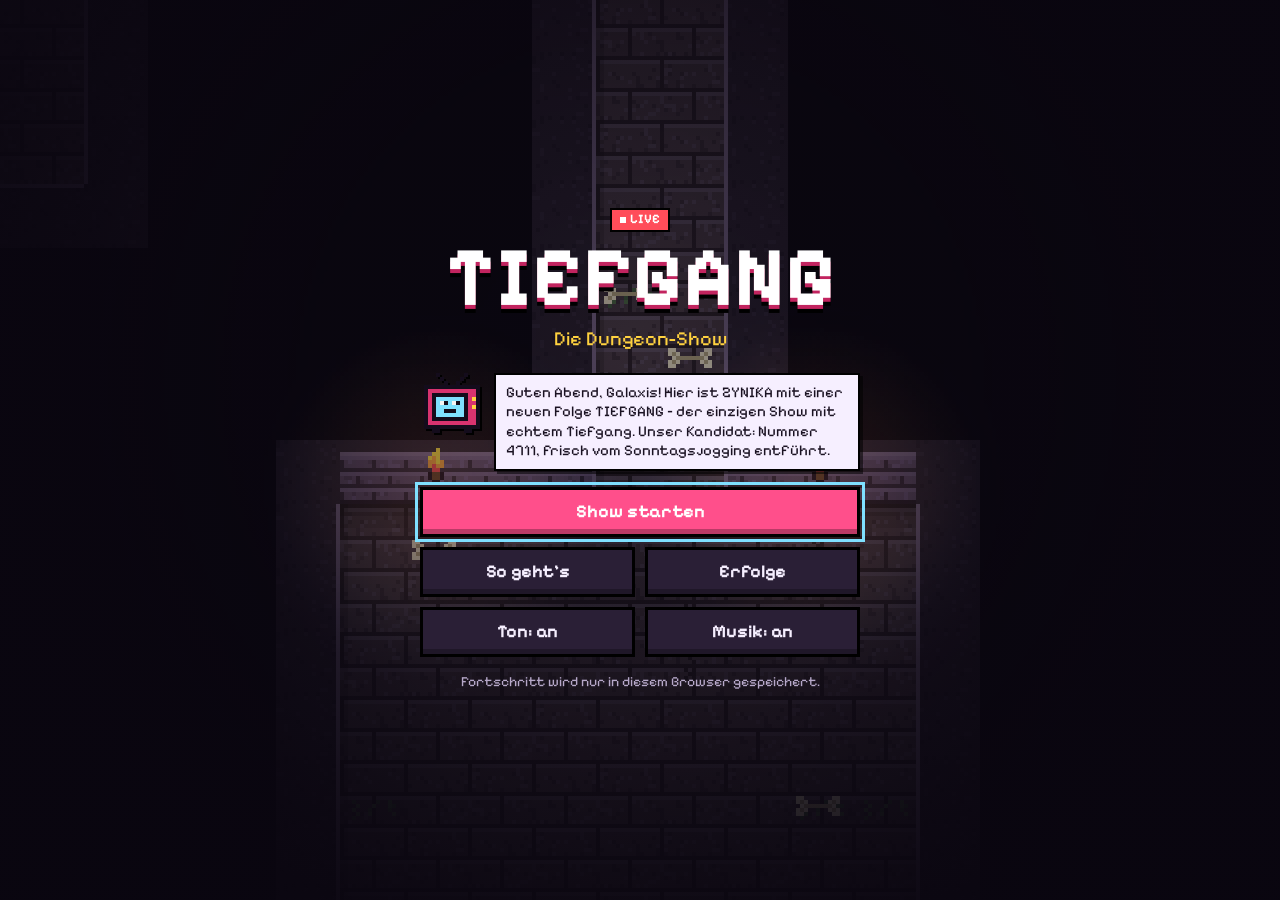
==== commit df3c0347: "Musik und Ton im iPhone-Lautlos-Modus Co-Authored-By: Claude Opus 5.5 <noreply@anthropic.com> Claude" ====
--- a/index.html
+++ b/index.html
@@ -282,7 +282,60 @@
 const Sfx = (() => {
   let ac = null, out = null, nbuf = null;
   let muted = !!store.get('tg.mute', false);
+  let musicOn = store.get('tg.music', true) !== false;
+  let mg = null, musWant = false, musFast = false, musNext = 0, musStep = 0, silentEl = null;
   const last = {};
+  // iPhone: Ton auch im Lautlos-Modus (Audio-Sitzung auf "Wiedergabe" stellen)
+  function unlockSilentMode() {
+    try { if (navigator.audioSession) navigator.audioSession.type = 'playback'; } catch (e) { /* egal */ }
+    if (silentEl) return;
+    try {
+      const n = 4000, b = new Uint8Array(44 + n), v = new DataView(b.buffer);
+      const s = (o, t) => { for (let i = 0; i < t.length; i++) b[o + i] = t.charCodeAt(i); };
+      s(0, 'RIFF'); v.setUint32(4, 36 + n, true); s(8, 'WAVEfmt '); v.setUint32(16, 16, true); v.setUint16(20, 1, true); v.setUint16(22, 1, true);
+      v.setUint32(24, 8000, true); v.setUint32(28, 8000, true); v.setUint16(32, 1, true); v.setUint16(34, 8, true); s(36, 'data'); v.setUint32(40, n, true);
+      b.fill(128, 44);
+      let bin = ''; for (let i = 0; i < b.length; i++) bin += String.fromCharCode(b[i]);
+      silentEl = new Audio('data:audio/wav;base64,' + btoa(bin));
+      silentEl.loop = true; silentEl.volume = 0.01;
+      silentEl.setAttribute('playsinline', '');
+      const pr = silentEl.play(); if (pr && pr.catch) pr.catch(() => { silentEl = null; });
+    } catch (e) { silentEl = null; }
+  }
+  // Hintergrundmusik: kleiner Chiptune-Loop (Am – F – C – G)
+  const CH = [[57, 60, 64], [53, 57, 60], [48, 52, 55], [55, 59, 62]];
+  const mf = (m) => 440 * Math.pow(2, (m - 69) / 12);
+  const ARP = [0, 1, 2, 1, 0, 2, 1, 2];
+  const MEL = [12, -1, 7, -1, 10, -1, 7, 5, 3, -1, 5, -1, 7, -1, -1, -1];
+  function mnote(f, t, dur, type, vol) {
+    const o = ac.createOscillator(), g = ac.createGain();
+    o.type = type; o.frequency.setValueAtTime(f, t);
+    g.gain.setValueAtTime(0.0001, t); g.gain.exponentialRampToValueAtTime(vol, t + 0.01); g.gain.exponentialRampToValueAtTime(0.0001, t + dur);
+    o.connect(g); g.connect(mg); o.start(t); o.stop(t + dur + 0.02);
+  }
+  function mhat(t, vol) {
+    const s = ac.createBufferSource(); s.buffer = nbuf;
+    const f = ac.createBiquadFilter(); f.type = 'highpass'; f.frequency.value = 6000;
+    const g = ac.createGain(); g.gain.setValueAtTime(vol, t); g.gain.exponentialRampToValueAtTime(0.0001, t + 0.04);
+    s.connect(f); f.connect(g); g.connect(mg); s.start(t, Math.random()); s.stop(t + 0.06);
+  }
+  function mstep(t, s) {
+    const bar = (s >> 4) & 3, st = s & 15, ch = CH[bar];
+    if (st % 2 === 0) mnote(mf(ch[0] - 12), t, 0.2, 'triangle', 0.3);
+    if (st % 2 === 0 || musFast) mnote(mf(ch[ARP[(musFast ? st : st >> 1) % 8]] + 12), t, 0.08, 'square', 0.045);
+    if (((s >> 6) & 1) && MEL[st] >= 0) mnote(mf(57 + 12 + MEL[st]), t, 0.22, 'square', 0.035);
+    if (st % 4 === 2) mhat(t, 0.05);
+    if (st % 8 === 0) { mnote(110, t, 0.12, 'sine', 0.35); }
+  }
+  function musicTick() {
+    if (!ac || !mg) return;
+    const on = musWant && musicOn && !muted;
+    mg.gain.setTargetAtTime(on ? 0.55 : 0, ac.currentTime, 0.3);
+    if (!on) { musNext = 0; return; }
+    const sd = 60 / (musFast ? 152 : 116) / 4;
+    if (musNext < ac.currentTime) musNext = ac.currentTime + 0.05;
+    while (musNext < ac.currentTime + 0.25) { try { mstep(musNext, musStep); } catch (e) { /* egal */ } musStep++; musNext += sd; }
+  }
   function init() {
     try {
       if (!ac) {
@@ -296,7 +349,10 @@
         nbuf = ac.createBuffer(1, len, ac.sampleRate);
         const d = nbuf.getChannelData(0);
         for (let i = 0; i < len; i++) d[i] = Math.random() * 2 - 1;
+        mg = ac.createGain(); mg.gain.value = 0; mg.connect(out);
+        setInterval(musicTick, 60);
       }
+      unlockSilentMode();
       if (ac.state === 'suspended') ac.resume().catch(() => {});
     } catch (e) { ac = null; }
   }
@@ -356,6 +412,9 @@
       try { S[n](); } catch (e) { /* Ton egal */ }
     },
     get muted() { return muted; },
+    get music() { return musicOn; },
+    setMusic(want, fast) { musWant = want; musFast = fast; },
+    toggleMusic() { musicOn = !musicOn; store.set('tg.music', musicOn); return musicOn; },
     toggle() {
       muted = !muted;
       store.set('tg.mute', muted);
@@ -2840,7 +2899,7 @@
         (save ? '<button class="b gold" data-a="cont" data-focus>Weiterspielen · Etage ' + save.floor + '</button>' : '') +
         '<button class="b" data-a="new">' + (save ? 'Neue Show starten' : 'Show starten') + '</button>' +
         '<div class="two"><button class="b alt" data-a="howto" data-v="title">So geht’s</button><button class="b alt" data-a="ach" data-v="title">Erfolge</button></div>' +
-        '<button class="b alt" data-a="sound" data-v="title">Ton: ' + (Sfx.muted ? 'aus' : 'an') + '</button>' +
+        '<div class="two"><button class="b alt" data-a="sound" data-v="title">Ton: ' + (Sfx.muted ? 'aus' : 'an') + '</button><button class="b alt" data-a="music" data-v="title">Musik: ' + (Sfx.music ? 'an' : 'aus') + '</button></div>' +
       '</div>' +
       (META.best ? '<p class="rec">Rekord: Etage ' + META.best + ' · ' + fmt(META.bestViewers) + ' Zuschauer</p>' : '<p class="rec">Fortschritt wird nur in diesem Browser gespeichert.</p>') +
     '</div>', 'vig');
@@ -2855,6 +2914,7 @@
       '<li><b>Sponsoren:</b> Ab bestimmten Zuschauerzahlen fallen Pakete vom Himmel. Drüberlaufen öffnet sie.</li>' +
       '<li><b>Erfolge</b> bringen Beutekisten. Öffnen über den Kisten-Knopf oder in der Werbepause.</li>' +
       '<li><b>Jede dritte Etage</b> wartet ein Boss. Die Treppe öffnet erst, wenn er erledigt ist.</li>' +
+      '<li><b>Kein Ton?</b> Einmal ins Spiel tippen und am iPhone die Lautstärke prüfen. Musik und Effekte lassen sich im Menü getrennt abschalten.</li>' +
       '<li><b>Tastatur:</b> WASD oder Pfeile, Leertaste greift an, E trinkt, Q öffnet Kisten, P pausiert.</li>' +
     '</ul><div class="btns"><button class="b" data-a="back" data-v="' + back + '" data-focus>Zurück</button></div></div>');
 }
@@ -2875,6 +2935,7 @@
       '<button class="b alt" data-a="ach" data-v="pause">Erfolge</button>' +
       '<button class="b alt" data-a="howto" data-v="pause">So geht’s</button>' +
       '<button class="b alt" data-a="sound" data-v="pause">Ton: ' + (Sfx.muted ? 'aus' : 'an') + '</button>' +
+      '<button class="b alt" data-a="music" data-v="pause">Musik: ' + (Sfx.music ? 'an' : 'aus') + '</button>' +
       '<button class="b alt" data-a="giveup">Aufgeben</button>' +
     '</div></div>');
 }
@@ -2985,6 +3046,7 @@
     else showTitle();
   },
   sound(v) { Sfx.toggle(); if (v === 'pause') { G.state = 'play'; showPause(); } else showTitle(); },
+  music(v) { Sfx.toggleMusic(); if (v === 'pause') { G.state = 'play'; showPause(); } else showTitle(); },
   resume() { resumeTo('play'); },
   giveup() { showGiveup(); },
   quit() { gameOver('quit'); },
@@ -3111,6 +3173,7 @@
     if (G.state === 'title') renderTitle();
     else if (M && P) renderGame(dt);
     if (G.state === 'play' || G.state === 'trans' || G.state === 'over') Zyn.update(dt); else Zyn.hide();
+    Sfx.setMusic(G.state === 'play' || G.state === 'modal' || G.state === 'shop' || G.state === 'trans', G.state === 'play' && G.timeLeft < 30);
     hudUpdate(dt);
     toastUpdate(dt);
     drawMini();
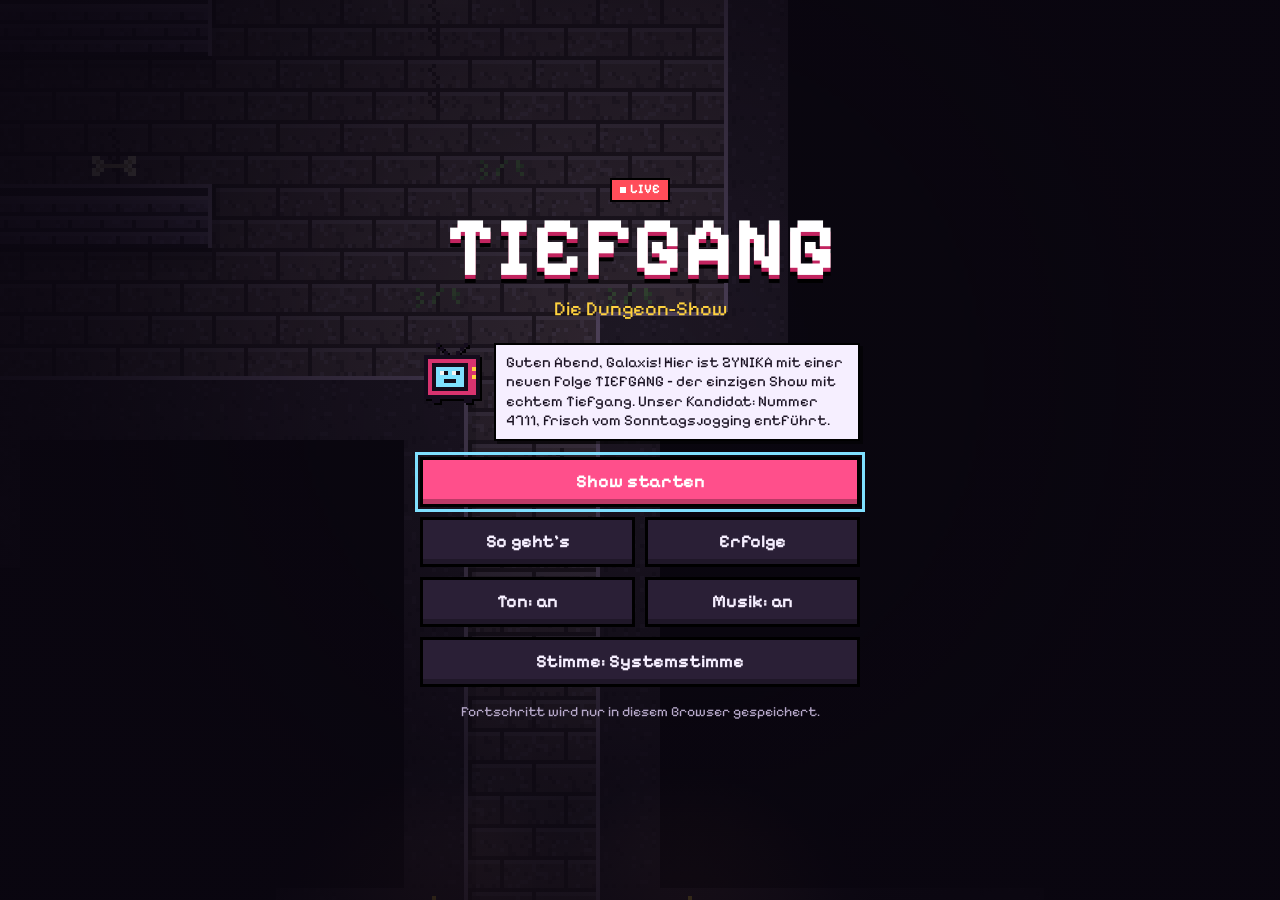
==== commit 13a7885b: "ZYNIKA spricht: Sprachausgabe (Web Speech + Piper) Co-Authored-By: Claude Opus 5.5 <noreply@anthropi" ====
--- a/index.html
+++ b/index.html
@@ -134,6 +134,7 @@
 .zq.small img{width:48px}
 .menu{width:100%;display:grid;gap:10px}
 .two{display:grid;grid-template-columns:minmax(0,1fr) minmax(0,1fr);gap:10px}
+.vnote{margin:-2px 0 0;font-size:13px;color:var(--mute);text-align:center}
 .rec{margin:0;color:var(--mute);font-size:14px}
 .how{margin:12px 0 0;padding:0;list-style:none;display:grid;gap:9px;font-size:15px;line-height:1.3}
 .how li{position:relative;padding-left:14px}
@@ -421,6 +422,109 @@
       if (out) out.gain.value = muted ? 0 : 0.5;
       return muted;
     },
+  };
+})();
+
+// ---------- Sprachausgabe für ZYNIKA ----------
+// "system": eingebaute Browser-Stimme (Web Speech API) · "ki": Piper-Stimme (piper-tts-web, lädt einmalig ein Stimmmodell) · "off"
+const Voice = (() => {
+  const PIPER_URL = 'https://cdn.jsdelivr.net/npm/@mintplex-labs/piper-tts-web@1.0.5/+esm';
+  const VOICE_ID = 'de_DE-kerstin-low';
+  const hasSys = 'speechSynthesis' in window && 'SpeechSynthesisUtterance' in window;
+  let mode = store.get('tg.voice', 'system');
+  let sysVoice = null, unlocked = false, piper = null, audioEl = null, speakingUntil = 0, token = 0;
+  const cache = new Map();
+  const st = { piper: 'idle', progress: 0, error: '' };
+  function pickVoice() {
+    try {
+      const de = speechSynthesis.getVoices().filter((v) => /^de/i.test(v.lang));
+      sysVoice = de.find((v) => /anna|helena|petra|marlene|vicki|katja|female|weiblich/i.test(v.name)) || de[0] || null;
+    } catch (e) { sysVoice = null; }
+  }
+  if (hasSys) { pickVoice(); try { speechSynthesis.addEventListener('voiceschanged', pickVoice); } catch (e) { /* alt */ } }
+  function clean(t) {
+    return String(t).replace(/[„“”"»«]/g, '').replace(/…/g, '...').replace(/ – /g, ', ').replace(/×/g, ' mal ')
+      .replace(/Kandidat 4711/g, 'Kandidat siebenundvierzig elf').replace(/4711/g, 'siebenundvierzig elf').replace(/ZYNIKA/g, 'Zünika')
+      .replace(/(\d)\.(\d{3})/g, '$1$2');
+  }
+  function stop() {
+    token++;
+    speakingUntil = 0;
+    try { if (hasSys) speechSynthesis.cancel(); } catch (e) { /* egal */ }
+    if (audioEl) { try { audioEl.pause(); } catch (e) { /* egal */ } }
+  }
+  async function loadPiper(onProg) {
+    if (st.piper === 'ready' || st.piper === 'loading') return;
+    st.piper = 'loading'; st.progress = 0; st.error = '';
+    try {
+      piper = await import(PIPER_URL);
+      await piper.download(VOICE_ID, (p) => {
+        if (p && p.total) st.progress = Math.round((p.loaded / p.total) * 100);
+        if (onProg) onProg();
+      });
+      st.piper = 'ready';
+    } catch (e) {
+      st.piper = 'error';
+      st.error = location.hostname.endsWith('claude.ai') || location.hostname.includes('claudeusercontent')
+        ? 'In der Claude-Vorschau blockiert – klappt auf der GitHub-Seite.'
+        : 'Laden fehlgeschlagen. Die Systemstimme springt ein.';
+      console.warn('Piper:', e);
+    }
+    if (onProg) onProg();
+  }
+  function speakSys(t) {
+    if (!hasSys) return;
+    const u = new SpeechSynthesisUtterance(t);
+    u.lang = 'de-DE'; if (sysVoice) u.voice = sysVoice;
+    u.rate = 1.08; u.pitch = 1.3; u.volume = 1;
+    const my = token;
+    u.onend = u.onerror = () => { if (my === token) speakingUntil = 0; };
+    speakingUntil = performance.now() + 2000 + t.length * 95;
+    speechSynthesis.speak(u);
+  }
+  async function speakPiper(t) {
+    const my = token;
+    speakingUntil = performance.now() + 3000 + t.length * 95;
+    try {
+      let url = cache.get(t);
+      if (!url) {
+        const wav = await piper.predict({ text: t, voiceId: VOICE_ID });
+        url = URL.createObjectURL(wav);
+        cache.set(t, url);
+      }
+      if (my !== token) return;
+      if (!audioEl) audioEl = new Audio();
+      audioEl.src = url; audioEl.playbackRate = 1.05;
+      audioEl.onended = () => { if (my === token) speakingUntil = 0; };
+      await audioEl.play();
+    } catch (e) { if (my === token) speakSys(t); }
+  }
+  return {
+    st,
+    get mode() { return mode; },
+    get label() { return mode === 'off' ? 'aus' : mode === 'ki' ? 'KI-Stimme' : 'Systemstimme'; },
+    get speaking() { return speakingUntil > performance.now(); },
+    unlock() {
+      if (!unlocked && hasSys) {
+        unlocked = true;
+        try { const u = new SpeechSynthesisUtterance(' '); u.volume = 0; speechSynthesis.speak(u); } catch (e) { /* egal */ }
+      }
+      if (mode === 'ki' && st.piper === 'idle') loadPiper();
+    },
+    cycle(onProg) {
+      mode = mode === 'system' ? 'ki' : mode === 'ki' ? 'off' : 'system';
+      store.set('tg.voice', mode);
+      stop();
+      if (mode === 'ki') loadPiper(onProg);
+      return mode;
+    },
+    say(text) {
+      if (mode === 'off' || Sfx.muted || !text) return;
+      stop();
+      const t = clean(text);
+      if (mode === 'ki' && st.piper === 'ready') speakPiper(t); else speakSys(t);
+    },
+    stop,
   };
 })();
 
@@ -2783,18 +2887,19 @@
       if (this.cur || this.q.length || ANIM - this.lastAmb < 9) return;
       this.lastAmb = ANIM;
     }
-    if (prio >= 2) { this.q.unshift(text); this.cur = null; }
+    if (prio >= 2) { this.q.unshift(text); this.cur = null; Voice.stop(); }
     else this.q.push(text);
     if (this.q.length > 3) this.q.length = 3;
   },
   setFace(f) { if (this.faceState !== f) { this.faceState = f; this.face.src = sprURL(f); } },
   hide() { this.el.classList.add('off'); },
-  clear() { this.q = []; this.cur = null; this.hide(); },
+  clear() { this.q = []; this.cur = null; this.hide(); Voice.stop(); },
   update(dt) {
     if (!this.cur) {
       if (!this.q.length) { this.hide(); return; }
-      this.cur = this.q.shift(); this.shown = 0; this.hold = 1.5 + this.cur.length * 0.03;
+      this.cur = this.q.shift(); this.shown = 0; this.hold = 1.5 + this.cur.length * 0.03; this.maxHold = 14;
       this.txt.textContent = '';
+      Voice.say(this.cur);
     }
     this.el.classList.remove('off');
     if (this.shown < this.cur.length) {
@@ -2804,8 +2909,8 @@
       this.setFace(((this.talk * 9) | 0) % 2 ? 'zyn_b' : 'zyn_a');
     } else {
       this.setFace('zyn_a');
-      this.hold -= dt;
-      if (this.hold <= 0) this.cur = null;
+      this.hold -= dt; this.maxHold -= dt;
+      if ((this.hold <= 0 && !Voice.speaking) || this.maxHold <= 0) this.cur = null;
     }
   },
 };
@@ -2900,10 +3005,19 @@
         '<button class="b" data-a="new">' + (save ? 'Neue Show starten' : 'Show starten') + '</button>' +
         '<div class="two"><button class="b alt" data-a="howto" data-v="title">So geht’s</button><button class="b alt" data-a="ach" data-v="title">Erfolge</button></div>' +
         '<div class="two"><button class="b alt" data-a="sound" data-v="title">Ton: ' + (Sfx.muted ? 'aus' : 'an') + '</button><button class="b alt" data-a="music" data-v="title">Musik: ' + (Sfx.music ? 'an' : 'aus') + '</button></div>' +
+        '<button class="b alt" data-a="voice" data-v="title">Stimme: ' + Voice.label + '</button>' + voiceNote() +
       '</div>' +
       (META.best ? '<p class="rec">Rekord: Etage ' + META.best + ' · ' + fmt(META.bestViewers) + ' Zuschauer</p>' : '<p class="rec">Fortschritt wird nur in diesem Browser gespeichert.</p>') +
     '</div>', 'vig');
 }
+function voiceNote() {
+  if (Voice.mode !== 'ki') return '';
+  const s = Voice.st;
+  const t = s.piper === 'loading' ? 'KI-Stimme wird geladen … ' + s.progress + ' % (einmalig, besser im WLAN)'
+    : s.piper === 'ready' ? 'KI-Stimme bereit.' : s.piper === 'error' ? s.error : 'Lädt beim nächsten Antippen.';
+  return '<p class="vnote" id="vnote">' + esc(t) + '</p>';
+}
+function refreshVoiceNote() { const n = document.getElementById('vnote'); if (n) n.outerHTML = voiceNote(); }
 function showHowto(back) {
   UI.set(
     '<div class="panel"><h2>So geht’s</h2><ul class="how">' +
@@ -2914,6 +3028,7 @@
       '<li><b>Sponsoren:</b> Ab bestimmten Zuschauerzahlen fallen Pakete vom Himmel. Drüberlaufen öffnet sie.</li>' +
       '<li><b>Erfolge</b> bringen Beutekisten. Öffnen über den Kisten-Knopf oder in der Werbepause.</li>' +
       '<li><b>Jede dritte Etage</b> wartet ein Boss. Die Treppe öffnet erst, wenn er erledigt ist.</li>' +
+      '<li><b>Stimme:</b> ZYNIKA spricht ihre Ansagen. Im Menü wählst du zwischen Systemstimme, KI-Stimme (einmaliger Download, nur auf der GitHub-Seite) und aus.</li>' +
       '<li><b>Kein Ton?</b> Einmal ins Spiel tippen und am iPhone die Lautstärke prüfen. Musik und Effekte lassen sich im Menü getrennt abschalten.</li>' +
       '<li><b>Tastatur:</b> WASD oder Pfeile, Leertaste greift an, E trinkt, Q öffnet Kisten, P pausiert.</li>' +
     '</ul><div class="btns"><button class="b" data-a="back" data-v="' + back + '" data-focus>Zurück</button></div></div>');
@@ -2936,6 +3051,7 @@
       '<button class="b alt" data-a="howto" data-v="pause">So geht’s</button>' +
       '<button class="b alt" data-a="sound" data-v="pause">Ton: ' + (Sfx.muted ? 'aus' : 'an') + '</button>' +
       '<button class="b alt" data-a="music" data-v="pause">Musik: ' + (Sfx.music ? 'an' : 'aus') + '</button>' +
+      '<button class="b alt" data-a="voice" data-v="pause">Stimme: ' + Voice.label + '</button>' + voiceNote() +
       '<button class="b alt" data-a="giveup">Aufgeben</button>' +
     '</div></div>');
 }
@@ -2991,6 +3107,7 @@
   if (G.run.boxes >= 10) unlock('kisten');
   Sfx.play('box');
   const line = weapon ? fill(LINES.weapon, { w: weapon }) : rew.some((r) => r.junk) ? LINES.junk : LINES.boxOpen[t];
+  Voice.say(line);
   UI.set(
     '<div class="panel center"><h2>' + TIER[t] + '-Kiste</h2>' +
       '<div class="boxbig open">' + img(BOXI[t], 96, 8) + '</div>' +
@@ -3027,6 +3144,7 @@
   const o = G.over;
   if (!o) return;
   UI.hud(false);
+  Voice.say(o.line);
   UI.set(
     '<div class="panel"><h2 class="pink">' + (o.reason === 'collapse' ? 'Eingestürzt!' : o.reason === 'quit' ? 'Aufgegeben' : 'Ausgeschieden!') + '</h2>' +
       '<div class="zq">' + img('zyn_a', 48) + '<p>' + esc(o.line) + '</p></div>' +
@@ -3047,6 +3165,11 @@
   },
   sound(v) { Sfx.toggle(); if (v === 'pause') { G.state = 'play'; showPause(); } else showTitle(); },
   music(v) { Sfx.toggleMusic(); if (v === 'pause') { G.state = 'play'; showPause(); } else showTitle(); },
+  voice(v) {
+    Voice.cycle(refreshVoiceNote);
+    if (v === 'pause') { G.state = 'play'; showPause(); } else showTitle();
+    if (Voice.mode !== 'off') setTimeout(() => Voice.say(Voice.mode === 'ki' && Voice.st.piper !== 'ready' ? 'Moment, ich mache mich hübsch. Bis dahin klinge ich so.' : 'Testansage. Hier spricht ZYNIKA.'), 300);
+  },
   resume() { resumeTo('play'); },
   giveup() { showGiveup(); },
   quit() { gameOver('quit'); },
@@ -3093,7 +3216,7 @@
   pad.addEventListener('pointerdown', (e) => {
     if (G.state !== 'play') return;
     e.preventDefault();
-    Sfx.init();
+    Sfx.init(); Voice.unlock();
     if (e.clientX < window.innerWidth * 0.5) {
       if (joy.id !== null) return;
       joy.id = e.pointerId; joy.ox = e.clientX; joy.oy = e.clientY;
@@ -3151,7 +3274,7 @@
     const b = e.target.closest('[data-a]');
     if (!b || b.disabled) return;
     if (performance.now() - UI.openedAt < 280) return;
-    Sfx.init(); Sfx.play('click');
+    Sfx.init(); Voice.unlock(); Sfx.play('click');
     const f = ACT[b.dataset.a];
     if (f) f(b.dataset.v);
   });
